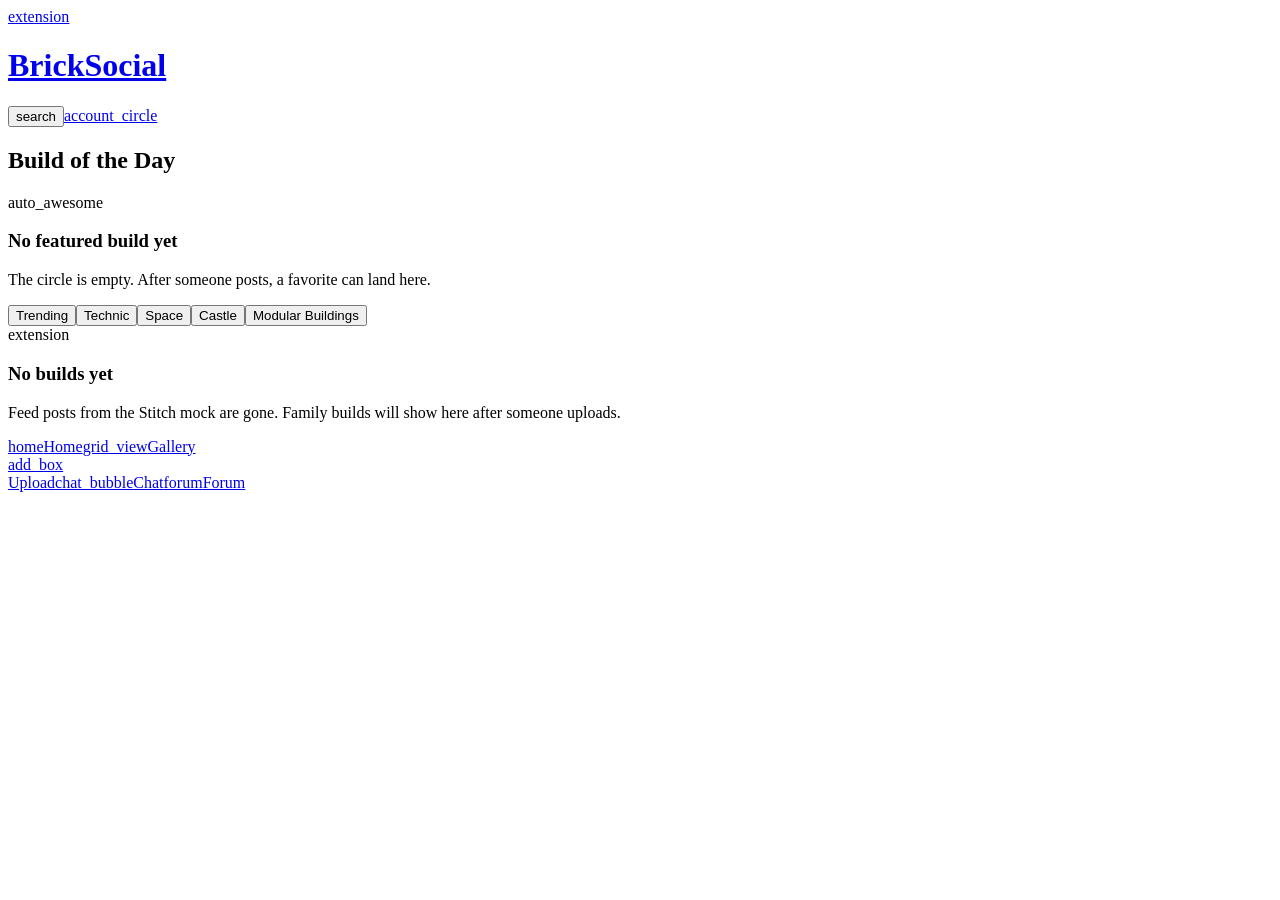
==== index.html @ bb3237bd "Redeploy empty-feed build ac88289 with Firebase NEXT_PUBLIC env baked in" ====
<!DOCTYPE html><!--6N5U4ziuEHxZK5J2AYCUW--><html lang="en" class="light __variable_9d7309"><head><meta charSet="utf-8"/><meta name="viewport" content="width=device-width, initial-scale=1, maximum-scale=1, viewport-fit=cover"/><link rel="preload" href="/benny-brick-social-demo-52eaaf6bcc6a/_next/static/media/636a5ac981f94f8b-s.p.woff2" as="font" crossorigin="" type="font/woff2"/><link rel="preload" href="/benny-brick-social-demo-52eaaf6bcc6a/_next/static/media/c49dcee81b580683-s.p.woff2" as="font" crossorigin="" type="font/woff2"/><link rel="stylesheet" href="/benny-brick-social-demo-52eaaf6bcc6a/_next/static/css/b926791f39f8675a.css" data-precedence="next"/><link rel="preload" as="script" fetchPriority="low" href="/benny-brick-social-demo-52eaaf6bcc6a/_next/static/chunks/webpack-adad39c0f4c1a4bd.js"/><script src="/benny-brick-social-demo-52eaaf6bcc6a/_next/static/chunks/4bd1b696-c023c6e3521b1417.js" async=""></script><script src="/benny-brick-social-demo-52eaaf6bcc6a/_next/static/chunks/255-365a0498dcaf30c2.js" async=""></script><script src="/benny-brick-social-demo-52eaaf6bcc6a/_next/static/chunks/main-app-bd99433b249f6808.js" async=""></script><script src="/benny-brick-social-demo-52eaaf6bcc6a/_next/static/chunks/bc9e92e6-3c45f03f1dfcd780.js" async=""></script><script src="/benny-brick-social-demo-52eaaf6bcc6a/_next/static/chunks/ae6eea6a-cd90b52375550628.js" async=""></script><script src="/benny-brick-social-demo-52eaaf6bcc6a/_next/static/chunks/860-386a075696f7f845.js" async=""></script><script src="/benny-brick-social-demo-52eaaf6bcc6a/_next/static/chunks/619-ba102abea3e3d0e4.js" async=""></script><script src="/benny-brick-social-demo-52eaaf6bcc6a/_next/static/chunks/329-5e39dbedaaab38c4.js" async=""></script><script src="/benny-brick-social-demo-52eaaf6bcc6a/_next/static/chunks/app/layout-a900c117d2f05cac.js" async=""></script><script src="/benny-brick-social-demo-52eaaf6bcc6a/_next/static/chunks/app/not-found-c5f0a136be37f384.js" async=""></script><script src="/benny-brick-social-demo-52eaaf6bcc6a/_next/static/chunks/app/page-dd49154e02660d19.js" async=""></script><meta name="next-size-adjust" content=""/><meta name="theme-color" content="#b5161e"/><title>BrickSocial</title><meta name="description" content="Invite-only BrickSocial for Benjamin and friends — private circle, Add to Home Screen."/><meta name="application-name" content="BrickSocial"/><link rel="manifest" href="/manifest.json"/><meta name="mobile-web-app-capable" content="yes"/><meta name="apple-mobile-web-app-title" content="BrickSocial"/><meta name="apple-mobile-web-app-status-bar-style" content="default"/><link rel="icon" href="/icon.svg"/><link rel="apple-touch-icon" href="/apple-touch-icon.png"/><script src="/benny-brick-social-demo-52eaaf6bcc6a/_next/static/chunks/polyfills-42372ed130431b0a.js" noModule=""></script></head><body class="__className_9d7309 bg-background text-on-background min-h-screen font-sans"><div hidden=""><!--$--><!--/$--></div><div class="stud-pattern-lg fixed inset-0 pointer-events-none opacity-[0.03] z-[-1]"></div><header class="fixed top-0 w-full z-50 bg-white/80 backdrop-blur-lg shadow-brick-header"><div class="flex items-center justify-between px-6 h-16 w-full"><a class="flex items-center gap-2 active:scale-95 transition-transform min-w-0" href="/benny-brick-social-demo-52eaaf6bcc6a"><span class="material-symbols-outlined text-red-600 text-2xl shrink-0" style="font-variation-settings:&#x27;FILL&#x27; 0, &#x27;wght&#x27; 400, &#x27;GRAD&#x27; 0, &#x27;opsz&#x27; 24" aria-hidden="true">extension</span><h1 class="font-black tracking-tighter text-2xl text-red-600 italic uppercase truncate">BrickSocial</h1></a><div class="flex items-center gap-4 shrink-0"><button type="button" class="p-2 rounded-full hover:bg-zinc-100 transition-colors active:scale-95 duration-100" aria-label="Search"><span class="material-symbols-outlined text-zinc-500" style="font-variation-settings:&#x27;FILL&#x27; 0, &#x27;wght&#x27; 400, &#x27;GRAD&#x27; 0, &#x27;opsz&#x27; 24" aria-hidden="true">search</span></button><a class="p-2 rounded-full hover:bg-zinc-100 transition-colors active:scale-95 duration-100" aria-label="Account" href="/benny-brick-social-demo-52eaaf6bcc6a/account"><span class="material-symbols-outlined text-zinc-500" style="font-variation-settings:&#x27;FILL&#x27; 0, &#x27;wght&#x27; 400, &#x27;GRAD&#x27; 0, &#x27;opsz&#x27; 24" aria-hidden="true">account_circle</span></a></div></div></header><main class="pt-20 pb-28 px-4 md:px-8 max-w-5xl mx-auto"><section class="mb-12"><h2 class="font-headline text-3xl font-extrabold tracking-tight text-on-background mb-6">Build of the Day</h2><section class="rounded-xl bg-surface-container-low p-8 text-center "><div class="w-14 h-14 rounded-2xl bg-surface-container-lowest shadow-sm mx-auto mb-4 flex items-center justify-center"><span class="material-symbols-outlined text-2xl text-secondary" style="font-variation-settings:&#x27;FILL&#x27; 0, &#x27;wght&#x27; 400, &#x27;GRAD&#x27; 0, &#x27;opsz&#x27; 24" aria-hidden="true">auto_awesome</span></div><h3 class="font-headline text-xl font-bold mb-2">No featured build yet</h3><p class="text-sm font-medium text-on-surface-variant max-w-md mx-auto">The circle is empty. After someone posts, a favorite can land here.</p></section></section><div class="mb-8"><div class="flex gap-3 overflow-x-auto no-scrollbar pb-2"><button type="button" class="whitespace-nowrap px-6 py-2 rounded-full bg-primary text-on-primary font-bold shadow-brick-primary active:translate-y-1 active:shadow-none transition-all">Trending</button><button type="button" class="whitespace-nowrap px-6 py-2 rounded-full bg-surface-container-highest text-on-surface font-bold hover:bg-surface-container-high active:translate-y-1 transition-all">Technic</button><button type="button" class="whitespace-nowrap px-6 py-2 rounded-full bg-surface-container-highest text-on-surface font-bold hover:bg-surface-container-high active:translate-y-1 transition-all">Space</button><button type="button" class="whitespace-nowrap px-6 py-2 rounded-full bg-surface-container-highest text-on-surface font-bold hover:bg-surface-container-high active:translate-y-1 transition-all">Castle</button><button type="button" class="whitespace-nowrap px-6 py-2 rounded-full bg-surface-container-highest text-on-surface font-bold hover:bg-surface-container-high active:translate-y-1 transition-all">Modular Buildings</button></div></div><div class="grid grid-cols-1 md:grid-cols-2 gap-8"><section class="rounded-xl bg-surface-container-low p-8 text-center md:col-span-2"><div class="w-14 h-14 rounded-2xl bg-surface-container-lowest shadow-sm mx-auto mb-4 flex items-center justify-center"><span class="material-symbols-outlined text-2xl text-secondary" style="font-variation-settings:&#x27;FILL&#x27; 0, &#x27;wght&#x27; 400, &#x27;GRAD&#x27; 0, &#x27;opsz&#x27; 24" aria-hidden="true">extension</span></div><h3 class="font-headline text-xl font-bold mb-2">No builds yet</h3><p class="text-sm font-medium text-on-surface-variant max-w-md mx-auto">Feed posts from the Stitch mock are gone. Family builds will show here after someone uploads.</p></section></div></main><!--$--><!--/$--><nav class="fixed bottom-0 left-0 w-full flex justify-around items-center px-2 pt-3 bg-white/90 backdrop-blur-xl z-50 rounded-t-[20px] shadow-[0_-4px_12px_rgba(0,0,0,0.08)] border-t-4 border-zinc-100 pb-[max(1.5rem,env(safe-area-inset-bottom))]"><a class="flex flex-col items-center justify-center bg-blue-600 text-white rounded-xl px-3 py-1 shadow-[0_4px_0_0_rgba(0,0,0,0.2)] active:translate-y-1 active:shadow-none duration-75" href="/benny-brick-social-demo-52eaaf6bcc6a"><span class="material-symbols-outlined " style="font-variation-settings:&#x27;FILL&#x27; 1, &#x27;wght&#x27; 400, &#x27;GRAD&#x27; 0, &#x27;opsz&#x27; 24" aria-hidden="true">home</span><span class="text-[10px] font-bold uppercase tracking-wider">Home</span></a><a class="flex flex-col items-center justify-center text-zinc-500 px-3 py-1 hover:text-blue-500 transition-all active:translate-y-1 duration-75" href="/benny-brick-social-demo-52eaaf6bcc6a/gallery"><span class="material-symbols-outlined " style="font-variation-settings:&#x27;FILL&#x27; 0, &#x27;wght&#x27; 400, &#x27;GRAD&#x27; 0, &#x27;opsz&#x27; 24" aria-hidden="true">grid_view</span><span class="text-[10px] font-bold uppercase tracking-wider">Gallery</span></a><a class="flex flex-col items-center justify-center text-zinc-500 px-3 py-1 hover:text-blue-500 transition-all active:translate-y-1 duration-75 scale-110 -translate-y-2" href="/benny-brick-social-demo-52eaaf6bcc6a/upload"><div class="bg-red-600 text-white p-3 rounded-full shadow-lg shadow-red-500/20 mb-1"><span class="material-symbols-outlined text-2xl" style="font-variation-settings:&#x27;FILL&#x27; 1, &#x27;wght&#x27; 400, &#x27;GRAD&#x27; 0, &#x27;opsz&#x27; 24" aria-hidden="true">add_box</span></div><span class="text-[10px] font-bold uppercase tracking-wider">Upload</span></a><a class="flex flex-col items-center justify-center text-zinc-500 px-3 py-1 hover:text-blue-500 transition-all active:translate-y-1 duration-75" href="/benny-brick-social-demo-52eaaf6bcc6a/chat"><span class="material-symbols-outlined " style="font-variation-settings:&#x27;FILL&#x27; 0, &#x27;wght&#x27; 400, &#x27;GRAD&#x27; 0, &#x27;opsz&#x27; 24" aria-hidden="true">chat_bubble</span><span class="text-[10px] font-bold uppercase tracking-wider">Chat</span></a><a class="flex flex-col items-center justify-center text-zinc-500 px-3 py-1 hover:text-blue-500 transition-all active:translate-y-1 duration-75" href="/benny-brick-social-demo-52eaaf6bcc6a/forum"><span class="material-symbols-outlined " style="font-variation-settings:&#x27;FILL&#x27; 0, &#x27;wght&#x27; 400, &#x27;GRAD&#x27; 0, &#x27;opsz&#x27; 24" aria-hidden="true">forum</span><span class="text-[10px] font-bold uppercase tracking-wider">Forum</span></a></nav><script src="/benny-brick-social-demo-52eaaf6bcc6a/_next/static/chunks/webpack-adad39c0f4c1a4bd.js" id="_R_" async=""></script><script>(self.__next_f=self.__next_f||[]).push([0])</script><script>self.__next_f.push([1,"1:\"$Sreact.fragment\"\n2:I[6300,[\"992\",\"static/chunks/bc9e92e6-3c45f03f1dfcd780.js\",\"811\",\"static/chunks/ae6eea6a-cd90b52375550628.js\",\"860\",\"static/chunks/860-386a075696f7f845.js\",\"619\",\"static/chunks/619-ba102abea3e3d0e4.js\",\"329\",\"static/chunks/329-5e39dbedaaab38c4.js\",\"177\",\"static/chunks/app/layout-a900c117d2f05cac.js\"],\"Providers\"]\n3:I[1789,[\"992\",\"static/chunks/bc9e92e6-3c45f03f1dfcd780.js\",\"811\",\"static/chunks/ae6eea6a-cd90b52375550628.js\",\"860\",\"static/chunks/860-386a075696f7f845.js\",\"619\",\"static/chunks/619-ba102abea3e3d0e4.js\",\"329\",\"static/chunks/329-5e39dbedaaab38c4.js\",\"177\",\"static/chunks/app/layout-a900c117d2f05cac.js\"],\"AppShell\"]\n4:I[9766,[],\"\"]\n5:I[8924,[],\"\"]\n6:I[2619,[\"619\",\"static/chunks/619-ba102abea3e3d0e4.js\",\"345\",\"static/chunks/app/not-found-c5f0a136be37f384.js\"],\"\"]\n7:I[1959,[],\"ClientPageRoot\"]\n8:I[9547,[\"992\",\"static/chunks/bc9e92e6-3c45f03f1dfcd780.js\",\"811\",\"static/chunks/ae6eea6a-cd90b52375550628.js\",\"860\",\"static/chunks/860-386a075696f7f845.js\",\"329\",\"static/chunks/329-5e39dbedaaab38c4.js\",\"974\",\"static/chunks/app/page-dd49154e02660d19.js\"],\"default\"]\nb:I[4431,[],\"OutletBoundary\"]\nd:I[5278,[],\"AsyncMetadataOutlet\"]\nf:I[4431,[],\"ViewportBoundary\"]\n11:I[4431,[],\"MetadataBoundary\"]\n12:\"$Sreact.suspense\"\n14:I[7150,[],\"\"]\n:HL[\"/benny-brick-social-demo-52eaaf6bcc6a/_next/static/media/636a5ac981f94f8b-s.p.woff2\",\"font\",{\"crossOrigin\":\"\",\"type\":\"font/woff2\"}]\n:HL[\"/benny-brick-social-demo-52eaaf6bcc6a/_next/static/media/c49dcee81b580683-s.p.woff2\",\"font\",{\"crossOrigin\":\"\",\"type\":\"font/woff2\"}]\n:HL[\"/benny-brick-social-demo-52eaaf6bcc6a/_next/static/css/b926791f39f8675a.css\",\"style\"]\n"])</script><script>self.__next_f.push([1,"0:{\"P\":null,\"b\":\"6N5U4ziuEHxZK5J2AYCUW\",\"p\":\"/benny-brick-social-demo-52eaaf6bcc6a\",\"c\":[\"\",\"\"],\"i\":false,\"f\":[[[\"\",{\"children\":[\"__PAGE__\",{}]},\"$undefined\",\"$undefined\",true],[\"\",[\"$\",\"$1\",\"c\",{\"children\":[[[\"$\",\"link\",\"0\",{\"rel\":\"stylesheet\",\"href\":\"/benny-brick-social-demo-52eaaf6bcc6a/_next/static/css/b926791f39f8675a.css\",\"precedence\":\"next\",\"crossOrigin\":\"$undefined\",\"nonce\":\"$undefined\"}]],[\"$\",\"html\",null,{\"lang\":\"en\",\"className\":\"light __variable_9d7309\",\"children\":[\"$\",\"body\",null,{\"className\":\"__className_9d7309 bg-background text-on-background min-h-screen font-sans\",\"children\":[\"$\",\"$L2\",null,{\"children\":[\"$\",\"$L3\",null,{\"children\":[\"$\",\"$L4\",null,{\"parallelRouterKey\":\"children\",\"error\":\"$undefined\",\"errorStyles\":\"$undefined\",\"errorScripts\":\"$undefined\",\"template\":[\"$\",\"$L5\",null,{}],\"templateStyles\":\"$undefined\",\"templateScripts\":\"$undefined\",\"notFound\":[[\"$\",\"main\",null,{\"className\":\"pt-28 px-6 pb-32 max-w-md mx-auto text-center\",\"children\":[[\"$\",\"h1\",null,{\"className\":\"text-3xl font-extrabold tracking-tight mb-3\",\"children\":\"Brick not found\"}],[\"$\",\"p\",null,{\"className\":\"text-on-surface-variant font-medium mb-8\",\"children\":\"That page isn’t in this family preview.\"}],[\"$\",\"$L6\",null,{\"href\":\"/\",\"className\":\"inline-flex items-center justify-center h-12 px-6 rounded-xl bg-primary text-on-primary font-bold shadow-brick-primary active:translate-y-1 active:shadow-none transition-all\",\"children\":\"Back to Home\"}]]}],[]],\"forbidden\":\"$undefined\",\"unauthorized\":\"$undefined\"}]}]}]}]}]]}],{\"children\":[\"__PAGE__\",[\"$\",\"$1\",\"c\",{\"children\":[[\"$\",\"$L7\",null,{\"Component\":\"$8\",\"searchParams\":{},\"params\":{},\"promises\":[\"$@9\",\"$@a\"]}],null,[\"$\",\"$Lb\",null,{\"children\":[\"$Lc\",[\"$\",\"$Ld\",null,{\"promise\":\"$@e\"}]]}]]}],{},null,false]},null,false],[\"$\",\"$1\",\"h\",{\"children\":[null,[[\"$\",\"$Lf\",null,{\"children\":\"$L10\"}],[\"$\",\"meta\",null,{\"name\":\"next-size-adjust\",\"content\":\"\"}]],[\"$\",\"$L11\",null,{\"children\":[\"$\",\"div\",null,{\"hidden\":true,\"children\":[\"$\",\"$12\",null,{\"fallback\":null,\"children\":\"$L13\"}]}]}]]}],false]],\"m\":\"$undefined\",\"G\":[\"$14\",[]],\"s\":false,\"S\":true}\n"])</script><script>self.__next_f.push([1,"9:{}\na:\"$0:f:0:1:2:children:1:props:children:0:props:params\"\n"])</script><script>self.__next_f.push([1,"10:[[\"$\",\"meta\",\"0\",{\"charSet\":\"utf-8\"}],[\"$\",\"meta\",\"1\",{\"name\":\"viewport\",\"content\":\"width=device-width, initial-scale=1, maximum-scale=1, viewport-fit=cover\"}],[\"$\",\"meta\",\"2\",{\"name\":\"theme-color\",\"content\":\"#b5161e\"}]]\nc:null\n"])</script><script>self.__next_f.push([1,"15:I[622,[],\"IconMark\"]\n"])</script><script>self.__next_f.push([1,"e:{\"metadata\":[[\"$\",\"title\",\"0\",{\"children\":\"BrickSocial\"}],[\"$\",\"meta\",\"1\",{\"name\":\"description\",\"content\":\"Invite-only BrickSocial for Benjamin and friends — private circle, Add to Home Screen.\"}],[\"$\",\"meta\",\"2\",{\"name\":\"application-name\",\"content\":\"BrickSocial\"}],[\"$\",\"link\",\"3\",{\"rel\":\"manifest\",\"href\":\"/manifest.json\",\"crossOrigin\":\"$undefined\"}],[\"$\",\"meta\",\"4\",{\"name\":\"mobile-web-app-capable\",\"content\":\"yes\"}],[\"$\",\"meta\",\"5\",{\"name\":\"apple-mobile-web-app-title\",\"content\":\"BrickSocial\"}],[\"$\",\"meta\",\"6\",{\"name\":\"apple-mobile-web-app-status-bar-style\",\"content\":\"default\"}],[\"$\",\"link\",\"7\",{\"rel\":\"icon\",\"href\":\"/icon.svg\"}],[\"$\",\"link\",\"8\",{\"rel\":\"apple-touch-icon\",\"href\":\"/apple-touch-icon.png\"}],[\"$\",\"$L15\",\"9\",{}]],\"error\":null,\"digest\":\"$undefined\"}\n"])</script><script>self.__next_f.push([1,"13:\"$e:metadata\"\n"])</script></body></html>
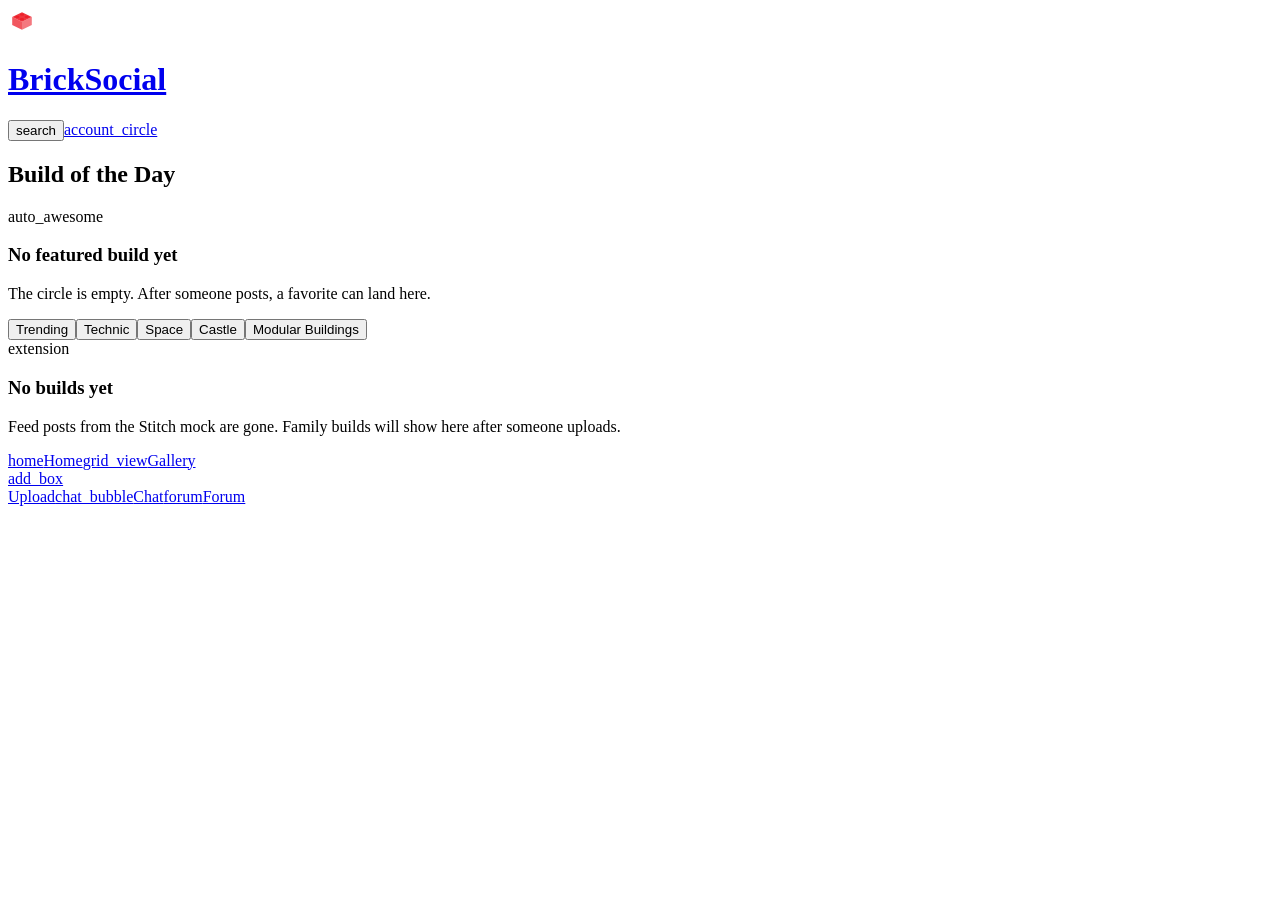
==== commit 2ec09e70: "Update demo logos to Stitch LEGO brick brand marks Replace Material extension puzzle icon with isome" ====
--- a/index.html
+++ b/index.html
@@ -1 +1 @@
-<!DOCTYPE html><!--6N5U4ziuEHxZK5J2AYCUW--><html lang="en" class="light __variable_9d7309"><head><meta charSet="utf-8"/><meta name="viewport" content="width=device-width, initial-scale=1, maximum-scale=1, viewport-fit=cover"/><link rel="preload" href="/benny-brick-social-demo-52eaaf6bcc6a/_next/static/media/636a5ac981f94f8b-s.p.woff2" as="font" crossorigin="" type="font/woff2"/><link rel="preload" href="/benny-brick-social-demo-52eaaf6bcc6a/_next/static/media/c49dcee81b580683-s.p.woff2" as="font" crossorigin="" type="font/woff2"/><link rel="stylesheet" href="/benny-brick-social-demo-52eaaf6bcc6a/_next/static/css/b926791f39f8675a.css" data-precedence="next"/><link rel="preload" as="script" fetchPriority="low" href="/benny-brick-social-demo-52eaaf6bcc6a/_next/static/chunks/webpack-adad39c0f4c1a4bd.js"/><script src="/benny-brick-social-demo-52eaaf6bcc6a/_next/static/chunks/4bd1b696-c023c6e3521b1417.js" async=""></script><script src="/benny-brick-social-demo-52eaaf6bcc6a/_next/static/chunks/255-365a0498dcaf30c2.js" async=""></script><script src="/benny-brick-social-demo-52eaaf6bcc6a/_next/static/chunks/main-app-bd99433b249f6808.js" async=""></script><script src="/benny-brick-social-demo-52eaaf6bcc6a/_next/static/chunks/bc9e92e6-3c45f03f1dfcd780.js" async=""></script><script src="/benny-brick-social-demo-52eaaf6bcc6a/_next/static/chunks/ae6eea6a-cd90b52375550628.js" async=""></script><script src="/benny-brick-social-demo-52eaaf6bcc6a/_next/static/chunks/860-386a075696f7f845.js" async=""></script><script src="/benny-brick-social-demo-52eaaf6bcc6a/_next/static/chunks/619-ba102abea3e3d0e4.js" async=""></script><script src="/benny-brick-social-demo-52eaaf6bcc6a/_next/static/chunks/329-5e39dbedaaab38c4.js" async=""></script><script src="/benny-brick-social-demo-52eaaf6bcc6a/_next/static/chunks/app/layout-a900c117d2f05cac.js" async=""></script><script src="/benny-brick-social-demo-52eaaf6bcc6a/_next/static/chunks/app/not-found-c5f0a136be37f384.js" async=""></script><script src="/benny-brick-social-demo-52eaaf6bcc6a/_next/static/chunks/app/page-dd49154e02660d19.js" async=""></script><meta name="next-size-adjust" content=""/><meta name="theme-color" content="#b5161e"/><title>BrickSocial</title><meta name="description" content="Invite-only BrickSocial for Benjamin and friends — private circle, Add to Home Screen."/><meta name="application-name" content="BrickSocial"/><link rel="manifest" href="/manifest.json"/><meta name="mobile-web-app-capable" content="yes"/><meta name="apple-mobile-web-app-title" content="BrickSocial"/><meta name="apple-mobile-web-app-status-bar-style" content="default"/><link rel="icon" href="/icon.svg"/><link rel="apple-touch-icon" href="/apple-touch-icon.png"/><script src="/benny-brick-social-demo-52eaaf6bcc6a/_next/static/chunks/polyfills-42372ed130431b0a.js" noModule=""></script></head><body class="__className_9d7309 bg-background text-on-background min-h-screen font-sans"><div hidden=""><!--$--><!--/$--></div><div class="stud-pattern-lg fixed inset-0 pointer-events-none opacity-[0.03] z-[-1]"></div><header class="fixed top-0 w-full z-50 bg-white/80 backdrop-blur-lg shadow-brick-header"><div class="flex items-center justify-between px-6 h-16 w-full"><a class="flex items-center gap-2 active:scale-95 transition-transform min-w-0" href="/benny-brick-social-demo-52eaaf6bcc6a"><span class="material-symbols-outlined text-red-600 text-2xl shrink-0" style="font-variation-settings:&#x27;FILL&#x27; 0, &#x27;wght&#x27; 400, &#x27;GRAD&#x27; 0, &#x27;opsz&#x27; 24" aria-hidden="true">extension</span><h1 class="font-black tracking-tighter text-2xl text-red-600 italic uppercase truncate">BrickSocial</h1></a><div class="flex items-center gap-4 shrink-0"><button type="button" class="p-2 rounded-full hover:bg-zinc-100 transition-colors active:scale-95 duration-100" aria-label="Search"><span class="material-symbols-outlined text-zinc-500" style="font-variation-settings:&#x27;FILL&#x27; 0, &#x27;wght&#x27; 400, &#x27;GRAD&#x27; 0, &#x27;opsz&#x27; 24" aria-hidden="true">search</span></button><a class="p-2 rounded-full hover:bg-zinc-100 transition-colors active:scale-95 duration-100" aria-label="Account" href="/benny-brick-social-demo-52eaaf6bcc6a/account"><span class="material-symbols-outlined text-zinc-500" style="font-variation-settings:&#x27;FILL&#x27; 0, &#x27;wght&#x27; 400, &#x27;GRAD&#x27; 0, &#x27;opsz&#x27; 24" aria-hidden="true">account_circle</span></a></div></div></header><main class="pt-20 pb-28 px-4 md:px-8 max-w-5xl mx-auto"><section class="mb-12"><h2 class="font-headline text-3xl font-extrabold tracking-tight text-on-background mb-6">Build of the Day</h2><section class="rounded-xl bg-surface-container-low p-8 text-center "><div class="w-14 h-14 rounded-2xl bg-surface-container-lowest shadow-sm mx-auto mb-4 flex items-center justify-center"><span class="material-symbols-outlined text-2xl text-secondary" style="font-variation-settings:&#x27;FILL&#x27; 0, &#x27;wght&#x27; 400, &#x27;GRAD&#x27; 0, &#x27;opsz&#x27; 24" aria-hidden="true">auto_awesome</span></div><h3 class="font-headline text-xl font-bold mb-2">No featured build yet</h3><p class="text-sm font-medium text-on-surface-variant max-w-md mx-auto">The circle is empty. After someone posts, a favorite can land here.</p></section></section><div class="mb-8"><div class="flex gap-3 overflow-x-auto no-scrollbar pb-2"><button type="button" class="whitespace-nowrap px-6 py-2 rounded-full bg-primary text-on-primary font-bold shadow-brick-primary active:translate-y-1 active:shadow-none transition-all">Trending</button><button type="button" class="whitespace-nowrap px-6 py-2 rounded-full bg-surface-container-highest text-on-surface font-bold hover:bg-surface-container-high active:translate-y-1 transition-all">Technic</button><button type="button" class="whitespace-nowrap px-6 py-2 rounded-full bg-surface-container-highest text-on-surface font-bold hover:bg-surface-container-high active:translate-y-1 transition-all">Space</button><button type="button" class="whitespace-nowrap px-6 py-2 rounded-full bg-surface-container-highest text-on-surface font-bold hover:bg-surface-container-high active:translate-y-1 transition-all">Castle</button><button type="button" class="whitespace-nowrap px-6 py-2 rounded-full bg-surface-container-highest text-on-surface font-bold hover:bg-surface-container-high active:translate-y-1 transition-all">Modular Buildings</button></div></div><div class="grid grid-cols-1 md:grid-cols-2 gap-8"><section class="rounded-xl bg-surface-container-low p-8 text-center md:col-span-2"><div class="w-14 h-14 rounded-2xl bg-surface-container-lowest shadow-sm mx-auto mb-4 flex items-center justify-center"><span class="material-symbols-outlined text-2xl text-secondary" style="font-variation-settings:&#x27;FILL&#x27; 0, &#x27;wght&#x27; 400, &#x27;GRAD&#x27; 0, &#x27;opsz&#x27; 24" aria-hidden="true">extension</span></div><h3 class="font-headline text-xl font-bold mb-2">No builds yet</h3><p class="text-sm font-medium text-on-surface-variant max-w-md mx-auto">Feed posts from the Stitch mock are gone. Family builds will show here after someone uploads.</p></section></div></main><!--$--><!--/$--><nav class="fixed bottom-0 left-0 w-full flex justify-around items-center px-2 pt-3 bg-white/90 backdrop-blur-xl z-50 rounded-t-[20px] shadow-[0_-4px_12px_rgba(0,0,0,0.08)] border-t-4 border-zinc-100 pb-[max(1.5rem,env(safe-area-inset-bottom))]"><a class="flex flex-col items-center justify-center bg-blue-600 text-white rounded-xl px-3 py-1 shadow-[0_4px_0_0_rgba(0,0,0,0.2)] active:translate-y-1 active:shadow-none duration-75" href="/benny-brick-social-demo-52eaaf6bcc6a"><span class="material-symbols-outlined " style="font-variation-settings:&#x27;FILL&#x27; 1, &#x27;wght&#x27; 400, &#x27;GRAD&#x27; 0, &#x27;opsz&#x27; 24" aria-hidden="true">home</span><span class="text-[10px] font-bold uppercase tracking-wider">Home</span></a><a class="flex flex-col items-center justify-center text-zinc-500 px-3 py-1 hover:text-blue-500 transition-all active:translate-y-1 duration-75" href="/benny-brick-social-demo-52eaaf6bcc6a/gallery"><span class="material-symbols-outlined " style="font-variation-settings:&#x27;FILL&#x27; 0, &#x27;wght&#x27; 400, &#x27;GRAD&#x27; 0, &#x27;opsz&#x27; 24" aria-hidden="true">grid_view</span><span class="text-[10px] font-bold uppercase tracking-wider">Gallery</span></a><a class="flex flex-col items-center justify-center text-zinc-500 px-3 py-1 hover:text-blue-500 transition-all active:translate-y-1 duration-75 scale-110 -translate-y-2" href="/benny-brick-social-demo-52eaaf6bcc6a/upload"><div class="bg-red-600 text-white p-3 rounded-full shadow-lg shadow-red-500/20 mb-1"><span class="material-symbols-outlined text-2xl" style="font-variation-settings:&#x27;FILL&#x27; 1, &#x27;wght&#x27; 400, &#x27;GRAD&#x27; 0, &#x27;opsz&#x27; 24" aria-hidden="true">add_box</span></div><span class="text-[10px] font-bold uppercase tracking-wider">Upload</span></a><a class="flex flex-col items-center justify-center text-zinc-500 px-3 py-1 hover:text-blue-500 transition-all active:translate-y-1 duration-75" href="/benny-brick-social-demo-52eaaf6bcc6a/chat"><span class="material-symbols-outlined " style="font-variation-settings:&#x27;FILL&#x27; 0, &#x27;wght&#x27; 400, &#x27;GRAD&#x27; 0, &#x27;opsz&#x27; 24" aria-hidden="true">chat_bubble</span><span class="text-[10px] font-bold uppercase tracking-wider">Chat</span></a><a class="flex flex-col items-center justify-center text-zinc-500 px-3 py-1 hover:text-blue-500 transition-all active:translate-y-1 duration-75" href="/benny-brick-social-demo-52eaaf6bcc6a/forum"><span class="material-symbols-outlined " style="font-variation-settings:&#x27;FILL&#x27; 0, &#x27;wght&#x27; 400, &#x27;GRAD&#x27; 0, &#x27;opsz&#x27; 24" aria-hidden="true">forum</span><span class="text-[10px] font-bold uppercase tracking-wider">Forum</span></a></nav><script src="/benny-brick-social-demo-52eaaf6bcc6a/_next/static/chunks/webpack-adad39c0f4c1a4bd.js" id="_R_" async=""></script><script>(self.__next_f=self.__next_f||[]).push([0])</script><script>self.__next_f.push([1,"1:\"$Sreact.fragment\"\n2:I[6300,[\"992\",\"static/chunks/bc9e92e6-3c45f03f1dfcd780.js\",\"811\",\"static/chunks/ae6eea6a-cd90b52375550628.js\",\"860\",\"static/chunks/860-386a075696f7f845.js\",\"619\",\"static/chunks/619-ba102abea3e3d0e4.js\",\"329\",\"static/chunks/329-5e39dbedaaab38c4.js\",\"177\",\"static/chunks/app/layout-a900c117d2f05cac.js\"],\"Providers\"]\n3:I[1789,[\"992\",\"static/chunks/bc9e92e6-3c45f03f1dfcd780.js\",\"811\",\"static/chunks/ae6eea6a-cd90b52375550628.js\",\"860\",\"static/chunks/860-386a075696f7f845.js\",\"619\",\"static/chunks/619-ba102abea3e3d0e4.js\",\"329\",\"static/chunks/329-5e39dbedaaab38c4.js\",\"177\",\"static/chunks/app/layout-a900c117d2f05cac.js\"],\"AppShell\"]\n4:I[9766,[],\"\"]\n5:I[8924,[],\"\"]\n6:I[2619,[\"619\",\"static/chunks/619-ba102abea3e3d0e4.js\",\"345\",\"static/chunks/app/not-found-c5f0a136be37f384.js\"],\"\"]\n7:I[1959,[],\"ClientPageRoot\"]\n8:I[9547,[\"992\",\"static/chunks/bc9e92e6-3c45f03f1dfcd780.js\",\"811\",\"static/chunks/ae6eea6a-cd90b52375550628.js\",\"860\",\"static/chunks/860-386a075696f7f845.js\",\"329\",\"static/chunks/329-5e39dbedaaab38c4.js\",\"974\",\"static/chunks/app/page-dd49154e02660d19.js\"],\"default\"]\nb:I[4431,[],\"OutletBoundary\"]\nd:I[5278,[],\"AsyncMetadataOutlet\"]\nf:I[4431,[],\"ViewportBoundary\"]\n11:I[4431,[],\"MetadataBoundary\"]\n12:\"$Sreact.suspense\"\n14:I[7150,[],\"\"]\n:HL[\"/benny-brick-social-demo-52eaaf6bcc6a/_next/static/media/636a5ac981f94f8b-s.p.woff2\",\"font\",{\"crossOrigin\":\"\",\"type\":\"font/woff2\"}]\n:HL[\"/benny-brick-social-demo-52eaaf6bcc6a/_next/static/media/c49dcee81b580683-s.p.woff2\",\"font\",{\"crossOrigin\":\"\",\"type\":\"font/woff2\"}]\n:HL[\"/benny-brick-social-demo-52eaaf6bcc6a/_next/static/css/b926791f39f8675a.css\",\"style\"]\n"])</script><script>self.__next_f.push([1,"0:{\"P\":null,\"b\":\"6N5U4ziuEHxZK5J2AYCUW\",\"p\":\"/benny-brick-social-demo-52eaaf6bcc6a\",\"c\":[\"\",\"\"],\"i\":false,\"f\":[[[\"\",{\"children\":[\"__PAGE__\",{}]},\"$undefined\",\"$undefined\",true],[\"\",[\"$\",\"$1\",\"c\",{\"children\":[[[\"$\",\"link\",\"0\",{\"rel\":\"stylesheet\",\"href\":\"/benny-brick-social-demo-52eaaf6bcc6a/_next/static/css/b926791f39f8675a.css\",\"precedence\":\"next\",\"crossOrigin\":\"$undefined\",\"nonce\":\"$undefined\"}]],[\"$\",\"html\",null,{\"lang\":\"en\",\"className\":\"light __variable_9d7309\",\"children\":[\"$\",\"body\",null,{\"className\":\"__className_9d7309 bg-background text-on-background min-h-screen font-sans\",\"children\":[\"$\",\"$L2\",null,{\"children\":[\"$\",\"$L3\",null,{\"children\":[\"$\",\"$L4\",null,{\"parallelRouterKey\":\"children\",\"error\":\"$undefined\",\"errorStyles\":\"$undefined\",\"errorScripts\":\"$undefined\",\"template\":[\"$\",\"$L5\",null,{}],\"templateStyles\":\"$undefined\",\"templateScripts\":\"$undefined\",\"notFound\":[[\"$\",\"main\",null,{\"className\":\"pt-28 px-6 pb-32 max-w-md mx-auto text-center\",\"children\":[[\"$\",\"h1\",null,{\"className\":\"text-3xl font-extrabold tracking-tight mb-3\",\"children\":\"Brick not found\"}],[\"$\",\"p\",null,{\"className\":\"text-on-surface-variant font-medium mb-8\",\"children\":\"That page isn’t in this family preview.\"}],[\"$\",\"$L6\",null,{\"href\":\"/\",\"className\":\"inline-flex items-center justify-center h-12 px-6 rounded-xl bg-primary text-on-primary font-bold shadow-brick-primary active:translate-y-1 active:shadow-none transition-all\",\"children\":\"Back to Home\"}]]}],[]],\"forbidden\":\"$undefined\",\"unauthorized\":\"$undefined\"}]}]}]}]}]]}],{\"children\":[\"__PAGE__\",[\"$\",\"$1\",\"c\",{\"children\":[[\"$\",\"$L7\",null,{\"Component\":\"$8\",\"searchParams\":{},\"params\":{},\"promises\":[\"$@9\",\"$@a\"]}],null,[\"$\",\"$Lb\",null,{\"children\":[\"$Lc\",[\"$\",\"$Ld\",null,{\"promise\":\"$@e\"}]]}]]}],{},null,false]},null,false],[\"$\",\"$1\",\"h\",{\"children\":[null,[[\"$\",\"$Lf\",null,{\"children\":\"$L10\"}],[\"$\",\"meta\",null,{\"name\":\"next-size-adjust\",\"content\":\"\"}]],[\"$\",\"$L11\",null,{\"children\":[\"$\",\"div\",null,{\"hidden\":true,\"children\":[\"$\",\"$12\",null,{\"fallback\":null,\"children\":\"$L13\"}]}]}]]}],false]],\"m\":\"$undefined\",\"G\":[\"$14\",[]],\"s\":false,\"S\":true}\n"])</script><script>self.__next_f.push([1,"9:{}\na:\"$0:f:0:1:2:children:1:props:children:0:props:params\"\n"])</script><script>self.__next_f.push([1,"10:[[\"$\",\"meta\",\"0\",{\"charSet\":\"utf-8\"}],[\"$\",\"meta\",\"1\",{\"name\":\"viewport\",\"content\":\"width=device-width, initial-scale=1, maximum-scale=1, viewport-fit=cover\"}],[\"$\",\"meta\",\"2\",{\"name\":\"theme-color\",\"content\":\"#b5161e\"}]]\nc:null\n"])</script><script>self.__next_f.push([1,"15:I[622,[],\"IconMark\"]\n"])</script><script>self.__next_f.push([1,"e:{\"metadata\":[[\"$\",\"title\",\"0\",{\"children\":\"BrickSocial\"}],[\"$\",\"meta\",\"1\",{\"name\":\"description\",\"content\":\"Invite-only BrickSocial for Benjamin and friends — private circle, Add to Home Screen.\"}],[\"$\",\"meta\",\"2\",{\"name\":\"application-name\",\"content\":\"BrickSocial\"}],[\"$\",\"link\",\"3\",{\"rel\":\"manifest\",\"href\":\"/manifest.json\",\"crossOrigin\":\"$undefined\"}],[\"$\",\"meta\",\"4\",{\"name\":\"mobile-web-app-capable\",\"content\":\"yes\"}],[\"$\",\"meta\",\"5\",{\"name\":\"apple-mobile-web-app-title\",\"content\":\"BrickSocial\"}],[\"$\",\"meta\",\"6\",{\"name\":\"apple-mobile-web-app-status-bar-style\",\"content\":\"default\"}],[\"$\",\"link\",\"7\",{\"rel\":\"icon\",\"href\":\"/icon.svg\"}],[\"$\",\"link\",\"8\",{\"rel\":\"apple-touch-icon\",\"href\":\"/apple-touch-icon.png\"}],[\"$\",\"$L15\",\"9\",{}]],\"error\":null,\"digest\":\"$undefined\"}\n"])</script><script>self.__next_f.push([1,"13:\"$e:metadata\"\n"])</script></body></html>+<!DOCTYPE html><!--aU_Z5UoX6szuIdNSGsM_k--><html lang="en" class="light __variable_9d7309"><head><meta charSet="utf-8"/><meta name="viewport" content="width=device-width, initial-scale=1, maximum-scale=1, viewport-fit=cover"/><link rel="preload" href="/benny-brick-social-demo-52eaaf6bcc6a/_next/static/media/636a5ac981f94f8b-s.p.woff2" as="font" crossorigin="" type="font/woff2"/><link rel="preload" href="/benny-brick-social-demo-52eaaf6bcc6a/_next/static/media/c49dcee81b580683-s.p.woff2" as="font" crossorigin="" type="font/woff2"/><link rel="stylesheet" href="/benny-brick-social-demo-52eaaf6bcc6a/_next/static/css/c765017ccd67faef.css" data-precedence="next"/><link rel="preload" as="script" fetchPriority="low" href="/benny-brick-social-demo-52eaaf6bcc6a/_next/static/chunks/webpack-adad39c0f4c1a4bd.js"/><script src="/benny-brick-social-demo-52eaaf6bcc6a/_next/static/chunks/4bd1b696-c023c6e3521b1417.js" async=""></script><script src="/benny-brick-social-demo-52eaaf6bcc6a/_next/static/chunks/255-365a0498dcaf30c2.js" async=""></script><script src="/benny-brick-social-demo-52eaaf6bcc6a/_next/static/chunks/main-app-bd99433b249f6808.js" async=""></script><script src="/benny-brick-social-demo-52eaaf6bcc6a/_next/static/chunks/bc9e92e6-3c45f03f1dfcd780.js" async=""></script><script src="/benny-brick-social-demo-52eaaf6bcc6a/_next/static/chunks/ae6eea6a-cd90b52375550628.js" async=""></script><script src="/benny-brick-social-demo-52eaaf6bcc6a/_next/static/chunks/860-386a075696f7f845.js" async=""></script><script src="/benny-brick-social-demo-52eaaf6bcc6a/_next/static/chunks/619-ba102abea3e3d0e4.js" async=""></script><script src="/benny-brick-social-demo-52eaaf6bcc6a/_next/static/chunks/394-26b59687582f5c7e.js" async=""></script><script src="/benny-brick-social-demo-52eaaf6bcc6a/_next/static/chunks/329-5e39dbedaaab38c4.js" async=""></script><script src="/benny-brick-social-demo-52eaaf6bcc6a/_next/static/chunks/app/layout-f968017539f77b07.js" async=""></script><script src="/benny-brick-social-demo-52eaaf6bcc6a/_next/static/chunks/app/not-found-c5f0a136be37f384.js" async=""></script><script src="/benny-brick-social-demo-52eaaf6bcc6a/_next/static/chunks/app/page-dd49154e02660d19.js" async=""></script><meta name="next-size-adjust" content=""/><meta name="theme-color" content="#b5161e"/><title>BrickSocial</title><meta name="description" content="Invite-only BrickSocial for Benjamin and friends — private circle, Add to Home Screen."/><meta name="application-name" content="BrickSocial"/><link rel="manifest" href="/manifest.json"/><meta name="mobile-web-app-capable" content="yes"/><meta name="apple-mobile-web-app-title" content="BrickSocial"/><meta name="apple-mobile-web-app-status-bar-style" content="default"/><link rel="icon" href="/icon.svg"/><link rel="apple-touch-icon" href="/apple-touch-icon.png"/><script src="/benny-brick-social-demo-52eaaf6bcc6a/_next/static/chunks/polyfills-42372ed130431b0a.js" noModule=""></script></head><body class="__className_9d7309 bg-background text-on-background min-h-screen font-sans"><div hidden=""><!--$--><!--/$--></div><div class="stud-pattern-lg fixed inset-0 pointer-events-none opacity-[0.03] z-[-1]"></div><header class="fixed top-0 w-full z-50 bg-white/80 backdrop-blur-lg shadow-brick-header"><div class="flex items-center justify-between px-6 h-16 w-full"><a class="flex items-center gap-2 active:scale-95 transition-transform min-w-0" href="/benny-brick-social-demo-52eaaf6bcc6a"><img alt="" aria-hidden="true" loading="lazy" width="28" height="28" decoding="async" data-nimg="1" class="w-7 h-7 shrink-0" style="color:transparent;filter:brightness(0) saturate(100%) invert(18%) sepia(90%) saturate(4000%) hue-rotate(348deg) brightness(95%) contrast(95%)" src="/brand/icon-brick.svg"/><h1 class="font-black tracking-tighter text-2xl text-red-600 italic uppercase truncate">BrickSocial</h1></a><div class="flex items-center gap-4 shrink-0"><button type="button" class="p-2 rounded-full hover:bg-zinc-100 transition-colors active:scale-95 duration-100" aria-label="Search"><span class="material-symbols-outlined text-zinc-500" style="font-variation-settings:&#x27;FILL&#x27; 0, &#x27;wght&#x27; 400, &#x27;GRAD&#x27; 0, &#x27;opsz&#x27; 24" aria-hidden="true">search</span></button><a class="p-2 rounded-full hover:bg-zinc-100 transition-colors active:scale-95 duration-100" aria-label="Account" href="/benny-brick-social-demo-52eaaf6bcc6a/account"><span class="material-symbols-outlined text-zinc-500" style="font-variation-settings:&#x27;FILL&#x27; 0, &#x27;wght&#x27; 400, &#x27;GRAD&#x27; 0, &#x27;opsz&#x27; 24" aria-hidden="true">account_circle</span></a></div></div></header><main class="pt-20 pb-28 px-4 md:px-8 max-w-5xl mx-auto"><section class="mb-12"><h2 class="font-headline text-3xl font-extrabold tracking-tight text-on-background mb-6">Build of the Day</h2><section class="rounded-xl bg-surface-container-low p-8 text-center "><div class="w-14 h-14 rounded-2xl bg-surface-container-lowest shadow-sm mx-auto mb-4 flex items-center justify-center"><span class="material-symbols-outlined text-2xl text-secondary" style="font-variation-settings:&#x27;FILL&#x27; 0, &#x27;wght&#x27; 400, &#x27;GRAD&#x27; 0, &#x27;opsz&#x27; 24" aria-hidden="true">auto_awesome</span></div><h3 class="font-headline text-xl font-bold mb-2">No featured build yet</h3><p class="text-sm font-medium text-on-surface-variant max-w-md mx-auto">The circle is empty. After someone posts, a favorite can land here.</p></section></section><div class="mb-8"><div class="flex gap-3 overflow-x-auto no-scrollbar pb-2"><button type="button" class="whitespace-nowrap px-6 py-2 rounded-full bg-primary text-on-primary font-bold shadow-brick-primary active:translate-y-1 active:shadow-none transition-all">Trending</button><button type="button" class="whitespace-nowrap px-6 py-2 rounded-full bg-surface-container-highest text-on-surface font-bold hover:bg-surface-container-high active:translate-y-1 transition-all">Technic</button><button type="button" class="whitespace-nowrap px-6 py-2 rounded-full bg-surface-container-highest text-on-surface font-bold hover:bg-surface-container-high active:translate-y-1 transition-all">Space</button><button type="button" class="whitespace-nowrap px-6 py-2 rounded-full bg-surface-container-highest text-on-surface font-bold hover:bg-surface-container-high active:translate-y-1 transition-all">Castle</button><button type="button" class="whitespace-nowrap px-6 py-2 rounded-full bg-surface-container-highest text-on-surface font-bold hover:bg-surface-container-high active:translate-y-1 transition-all">Modular Buildings</button></div></div><div class="grid grid-cols-1 md:grid-cols-2 gap-8"><section class="rounded-xl bg-surface-container-low p-8 text-center md:col-span-2"><div class="w-14 h-14 rounded-2xl bg-surface-container-lowest shadow-sm mx-auto mb-4 flex items-center justify-center"><span class="material-symbols-outlined text-2xl text-secondary" style="font-variation-settings:&#x27;FILL&#x27; 0, &#x27;wght&#x27; 400, &#x27;GRAD&#x27; 0, &#x27;opsz&#x27; 24" aria-hidden="true">extension</span></div><h3 class="font-headline text-xl font-bold mb-2">No builds yet</h3><p class="text-sm font-medium text-on-surface-variant max-w-md mx-auto">Feed posts from the Stitch mock are gone. Family builds will show here after someone uploads.</p></section></div></main><!--$--><!--/$--><nav class="fixed bottom-0 left-0 w-full flex justify-around items-center px-2 pt-3 bg-white/90 backdrop-blur-xl z-50 rounded-t-[20px] shadow-[0_-4px_12px_rgba(0,0,0,0.08)] border-t-4 border-zinc-100 pb-[max(1.5rem,env(safe-area-inset-bottom))]"><a class="flex flex-col items-center justify-center bg-blue-600 text-white rounded-xl px-3 py-1 shadow-[0_4px_0_0_rgba(0,0,0,0.2)] active:translate-y-1 active:shadow-none duration-75" href="/benny-brick-social-demo-52eaaf6bcc6a"><span class="material-symbols-outlined " style="font-variation-settings:&#x27;FILL&#x27; 1, &#x27;wght&#x27; 400, &#x27;GRAD&#x27; 0, &#x27;opsz&#x27; 24" aria-hidden="true">home</span><span class="text-[10px] font-bold uppercase tracking-wider">Home</span></a><a class="flex flex-col items-center justify-center text-zinc-500 px-3 py-1 hover:text-blue-500 transition-all active:translate-y-1 duration-75" href="/benny-brick-social-demo-52eaaf6bcc6a/gallery"><span class="material-symbols-outlined " style="font-variation-settings:&#x27;FILL&#x27; 0, &#x27;wght&#x27; 400, &#x27;GRAD&#x27; 0, &#x27;opsz&#x27; 24" aria-hidden="true">grid_view</span><span class="text-[10px] font-bold uppercase tracking-wider">Gallery</span></a><a class="flex flex-col items-center justify-center text-zinc-500 px-3 py-1 hover:text-blue-500 transition-all active:translate-y-1 duration-75 scale-110 -translate-y-2" href="/benny-brick-social-demo-52eaaf6bcc6a/upload"><div class="bg-red-600 text-white p-3 rounded-full shadow-lg shadow-red-500/20 mb-1"><span class="material-symbols-outlined text-2xl" style="font-variation-settings:&#x27;FILL&#x27; 1, &#x27;wght&#x27; 400, &#x27;GRAD&#x27; 0, &#x27;opsz&#x27; 24" aria-hidden="true">add_box</span></div><span class="text-[10px] font-bold uppercase tracking-wider">Upload</span></a><a class="flex flex-col items-center justify-center text-zinc-500 px-3 py-1 hover:text-blue-500 transition-all active:translate-y-1 duration-75" href="/benny-brick-social-demo-52eaaf6bcc6a/chat"><span class="material-symbols-outlined " style="font-variation-settings:&#x27;FILL&#x27; 0, &#x27;wght&#x27; 400, &#x27;GRAD&#x27; 0, &#x27;opsz&#x27; 24" aria-hidden="true">chat_bubble</span><span class="text-[10px] font-bold uppercase tracking-wider">Chat</span></a><a class="flex flex-col items-center justify-center text-zinc-500 px-3 py-1 hover:text-blue-500 transition-all active:translate-y-1 duration-75" href="/benny-brick-social-demo-52eaaf6bcc6a/forum"><span class="material-symbols-outlined " style="font-variation-settings:&#x27;FILL&#x27; 0, &#x27;wght&#x27; 400, &#x27;GRAD&#x27; 0, &#x27;opsz&#x27; 24" aria-hidden="true">forum</span><span class="text-[10px] font-bold uppercase tracking-wider">Forum</span></a></nav><script src="/benny-brick-social-demo-52eaaf6bcc6a/_next/static/chunks/webpack-adad39c0f4c1a4bd.js" id="_R_" async=""></script><script>(self.__next_f=self.__next_f||[]).push([0])</script><script>self.__next_f.push([1,"1:\"$Sreact.fragment\"\n2:I[6300,[\"992\",\"static/chunks/bc9e92e6-3c45f03f1dfcd780.js\",\"811\",\"static/chunks/ae6eea6a-cd90b52375550628.js\",\"860\",\"static/chunks/860-386a075696f7f845.js\",\"619\",\"static/chunks/619-ba102abea3e3d0e4.js\",\"394\",\"static/chunks/394-26b59687582f5c7e.js\",\"329\",\"static/chunks/329-5e39dbedaaab38c4.js\",\"177\",\"static/chunks/app/layout-f968017539f77b07.js\"],\"Providers\"]\n3:I[1789,[\"992\",\"static/chunks/bc9e92e6-3c45f03f1dfcd780.js\",\"811\",\"static/chunks/ae6eea6a-cd90b52375550628.js\",\"860\",\"static/chunks/860-386a075696f7f845.js\",\"619\",\"static/chunks/619-ba102abea3e3d0e4.js\",\"394\",\"static/chunks/394-26b59687582f5c7e.js\",\"329\",\"static/chunks/329-5e39dbedaaab38c4.js\",\"177\",\"static/chunks/app/layout-f968017539f77b07.js\"],\"AppShell\"]\n4:I[9766,[],\"\"]\n5:I[8924,[],\"\"]\n6:I[2619,[\"619\",\"static/chunks/619-ba102abea3e3d0e4.js\",\"345\",\"static/chunks/app/not-found-c5f0a136be37f384.js\"],\"\"]\n7:I[1959,[],\"ClientPageRoot\"]\n8:I[9547,[\"992\",\"static/chunks/bc9e92e6-3c45f03f1dfcd780.js\",\"811\",\"static/chunks/ae6eea6a-cd90b52375550628.js\",\"860\",\"static/chunks/860-386a075696f7f845.js\",\"329\",\"static/chunks/329-5e39dbedaaab38c4.js\",\"974\",\"static/chunks/app/page-dd49154e02660d19.js\"],\"default\"]\nb:I[4431,[],\"OutletBoundary\"]\nd:I[5278,[],\"AsyncMetadataOutlet\"]\nf:I[4431,[],\"ViewportBoundary\"]\n11:I[4431,[],\"MetadataBoundary\"]\n12:\"$Sreact.suspense\"\n14:I[7150,[],\"\"]\n:HL[\"/benny-brick-social-demo-52eaaf6bcc6a/_next/static/media/636a5ac981f94f8b-s.p.woff2\",\"font\",{\"crossOrigin\":\"\",\"type\":\"font/woff2\"}]\n:HL[\"/benny-brick-social-demo-52eaaf6bcc6a/_next/static/media/c49dcee81b580683-s.p.woff2\",\"font\",{\"crossOrigin\":\"\",\"type\":\"font/woff2\"}]\n:HL[\"/benny-brick-social-demo-52eaaf6bcc6a/_next/static/css/c765017ccd67faef.css\",\"style\"]\n"])</script><script>self.__next_f.push([1,"0:{\"P\":null,\"b\":\"aU-Z5UoX6szuIdNSGsM_k\",\"p\":\"/benny-brick-social-demo-52eaaf6bcc6a\",\"c\":[\"\",\"\"],\"i\":false,\"f\":[[[\"\",{\"children\":[\"__PAGE__\",{}]},\"$undefined\",\"$undefined\",true],[\"\",[\"$\",\"$1\",\"c\",{\"children\":[[[\"$\",\"link\",\"0\",{\"rel\":\"stylesheet\",\"href\":\"/benny-brick-social-demo-52eaaf6bcc6a/_next/static/css/c765017ccd67faef.css\",\"precedence\":\"next\",\"crossOrigin\":\"$undefined\",\"nonce\":\"$undefined\"}]],[\"$\",\"html\",null,{\"lang\":\"en\",\"className\":\"light __variable_9d7309\",\"children\":[\"$\",\"body\",null,{\"className\":\"__className_9d7309 bg-background text-on-background min-h-screen font-sans\",\"children\":[\"$\",\"$L2\",null,{\"children\":[\"$\",\"$L3\",null,{\"children\":[\"$\",\"$L4\",null,{\"parallelRouterKey\":\"children\",\"error\":\"$undefined\",\"errorStyles\":\"$undefined\",\"errorScripts\":\"$undefined\",\"template\":[\"$\",\"$L5\",null,{}],\"templateStyles\":\"$undefined\",\"templateScripts\":\"$undefined\",\"notFound\":[[\"$\",\"main\",null,{\"className\":\"pt-28 px-6 pb-32 max-w-md mx-auto text-center\",\"children\":[[\"$\",\"h1\",null,{\"className\":\"text-3xl font-extrabold tracking-tight mb-3\",\"children\":\"Brick not found\"}],[\"$\",\"p\",null,{\"className\":\"text-on-surface-variant font-medium mb-8\",\"children\":\"That page isn’t in this family preview.\"}],[\"$\",\"$L6\",null,{\"href\":\"/\",\"className\":\"inline-flex items-center justify-center h-12 px-6 rounded-xl bg-primary text-on-primary font-bold shadow-brick-primary active:translate-y-1 active:shadow-none transition-all\",\"children\":\"Back to Home\"}]]}],[]],\"forbidden\":\"$undefined\",\"unauthorized\":\"$undefined\"}]}]}]}]}]]}],{\"children\":[\"__PAGE__\",[\"$\",\"$1\",\"c\",{\"children\":[[\"$\",\"$L7\",null,{\"Component\":\"$8\",\"searchParams\":{},\"params\":{},\"promises\":[\"$@9\",\"$@a\"]}],null,[\"$\",\"$Lb\",null,{\"children\":[\"$Lc\",[\"$\",\"$Ld\",null,{\"promise\":\"$@e\"}]]}]]}],{},null,false]},null,false],[\"$\",\"$1\",\"h\",{\"children\":[null,[[\"$\",\"$Lf\",null,{\"children\":\"$L10\"}],[\"$\",\"meta\",null,{\"name\":\"next-size-adjust\",\"content\":\"\"}]],[\"$\",\"$L11\",null,{\"children\":[\"$\",\"div\",null,{\"hidden\":true,\"children\":[\"$\",\"$12\",null,{\"fallback\":null,\"children\":\"$L13\"}]}]}]]}],false]],\"m\":\"$undefined\",\"G\":[\"$14\",[]],\"s\":false,\"S\":true}\n"])</script><script>self.__next_f.push([1,"9:{}\na:\"$0:f:0:1:2:children:1:props:children:0:props:params\"\n"])</script><script>self.__next_f.push([1,"10:[[\"$\",\"meta\",\"0\",{\"charSet\":\"utf-8\"}],[\"$\",\"meta\",\"1\",{\"name\":\"viewport\",\"content\":\"width=device-width, initial-scale=1, maximum-scale=1, viewport-fit=cover\"}],[\"$\",\"meta\",\"2\",{\"name\":\"theme-color\",\"content\":\"#b5161e\"}]]\nc:null\n"])</script><script>self.__next_f.push([1,"15:I[622,[],\"IconMark\"]\n"])</script><script>self.__next_f.push([1,"e:{\"metadata\":[[\"$\",\"title\",\"0\",{\"children\":\"BrickSocial\"}],[\"$\",\"meta\",\"1\",{\"name\":\"description\",\"content\":\"Invite-only BrickSocial for Benjamin and friends — private circle, Add to Home Screen.\"}],[\"$\",\"meta\",\"2\",{\"name\":\"application-name\",\"content\":\"BrickSocial\"}],[\"$\",\"link\",\"3\",{\"rel\":\"manifest\",\"href\":\"/manifest.json\",\"crossOrigin\":\"$undefined\"}],[\"$\",\"meta\",\"4\",{\"name\":\"mobile-web-app-capable\",\"content\":\"yes\"}],[\"$\",\"meta\",\"5\",{\"name\":\"apple-mobile-web-app-title\",\"content\":\"BrickSocial\"}],[\"$\",\"meta\",\"6\",{\"name\":\"apple-mobile-web-app-status-bar-style\",\"content\":\"default\"}],[\"$\",\"link\",\"7\",{\"rel\":\"icon\",\"href\":\"/icon.svg\"}],[\"$\",\"link\",\"8\",{\"rel\":\"apple-touch-icon\",\"href\":\"/apple-touch-icon.png\"}],[\"$\",\"$L15\",\"9\",{}]],\"error\":null,\"digest\":\"$undefined\"}\n"])</script><script>self.__next_f.push([1,"13:\"$e:metadata\"\n"])</script></body></html>
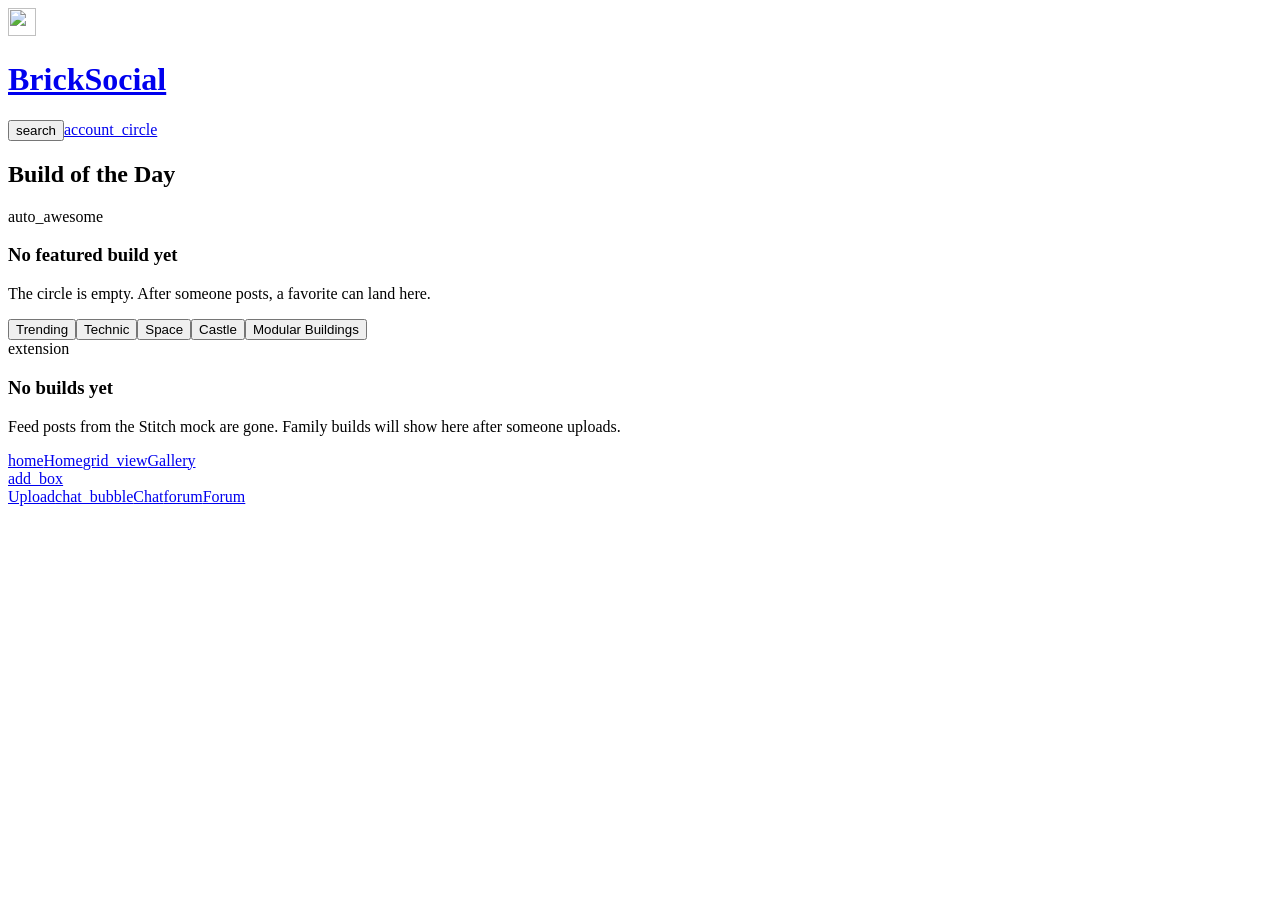
==== commit 4258f011: "Fix basePath for brand mark, favicon, and manifest assets Header/join logos and PWA icons now resolv" ====
--- a/index.html
+++ b/index.html
@@ -1 +1 @@
-<!DOCTYPE html><!--aU_Z5UoX6szuIdNSGsM_k--><html lang="en" class="light __variable_9d7309"><head><meta charSet="utf-8"/><meta name="viewport" content="width=device-width, initial-scale=1, maximum-scale=1, viewport-fit=cover"/><link rel="preload" href="/benny-brick-social-demo-52eaaf6bcc6a/_next/static/media/636a5ac981f94f8b-s.p.woff2" as="font" crossorigin="" type="font/woff2"/><link rel="preload" href="/benny-brick-social-demo-52eaaf6bcc6a/_next/static/media/c49dcee81b580683-s.p.woff2" as="font" crossorigin="" type="font/woff2"/><link rel="stylesheet" href="/benny-brick-social-demo-52eaaf6bcc6a/_next/static/css/c765017ccd67faef.css" data-precedence="next"/><link rel="preload" as="script" fetchPriority="low" href="/benny-brick-social-demo-52eaaf6bcc6a/_next/static/chunks/webpack-adad39c0f4c1a4bd.js"/><script src="/benny-brick-social-demo-52eaaf6bcc6a/_next/static/chunks/4bd1b696-c023c6e3521b1417.js" async=""></script><script src="/benny-brick-social-demo-52eaaf6bcc6a/_next/static/chunks/255-365a0498dcaf30c2.js" async=""></script><script src="/benny-brick-social-demo-52eaaf6bcc6a/_next/static/chunks/main-app-bd99433b249f6808.js" async=""></script><script src="/benny-brick-social-demo-52eaaf6bcc6a/_next/static/chunks/bc9e92e6-3c45f03f1dfcd780.js" async=""></script><script src="/benny-brick-social-demo-52eaaf6bcc6a/_next/static/chunks/ae6eea6a-cd90b52375550628.js" async=""></script><script src="/benny-brick-social-demo-52eaaf6bcc6a/_next/static/chunks/860-386a075696f7f845.js" async=""></script><script src="/benny-brick-social-demo-52eaaf6bcc6a/_next/static/chunks/619-ba102abea3e3d0e4.js" async=""></script><script src="/benny-brick-social-demo-52eaaf6bcc6a/_next/static/chunks/394-26b59687582f5c7e.js" async=""></script><script src="/benny-brick-social-demo-52eaaf6bcc6a/_next/static/chunks/329-5e39dbedaaab38c4.js" async=""></script><script src="/benny-brick-social-demo-52eaaf6bcc6a/_next/static/chunks/app/layout-f968017539f77b07.js" async=""></script><script src="/benny-brick-social-demo-52eaaf6bcc6a/_next/static/chunks/app/not-found-c5f0a136be37f384.js" async=""></script><script src="/benny-brick-social-demo-52eaaf6bcc6a/_next/static/chunks/app/page-dd49154e02660d19.js" async=""></script><meta name="next-size-adjust" content=""/><meta name="theme-color" content="#b5161e"/><title>BrickSocial</title><meta name="description" content="Invite-only BrickSocial for Benjamin and friends — private circle, Add to Home Screen."/><meta name="application-name" content="BrickSocial"/><link rel="manifest" href="/manifest.json"/><meta name="mobile-web-app-capable" content="yes"/><meta name="apple-mobile-web-app-title" content="BrickSocial"/><meta name="apple-mobile-web-app-status-bar-style" content="default"/><link rel="icon" href="/icon.svg"/><link rel="apple-touch-icon" href="/apple-touch-icon.png"/><script src="/benny-brick-social-demo-52eaaf6bcc6a/_next/static/chunks/polyfills-42372ed130431b0a.js" noModule=""></script></head><body class="__className_9d7309 bg-background text-on-background min-h-screen font-sans"><div hidden=""><!--$--><!--/$--></div><div class="stud-pattern-lg fixed inset-0 pointer-events-none opacity-[0.03] z-[-1]"></div><header class="fixed top-0 w-full z-50 bg-white/80 backdrop-blur-lg shadow-brick-header"><div class="flex items-center justify-between px-6 h-16 w-full"><a class="flex items-center gap-2 active:scale-95 transition-transform min-w-0" href="/benny-brick-social-demo-52eaaf6bcc6a"><img alt="" aria-hidden="true" loading="lazy" width="28" height="28" decoding="async" data-nimg="1" class="w-7 h-7 shrink-0" style="color:transparent;filter:brightness(0) saturate(100%) invert(18%) sepia(90%) saturate(4000%) hue-rotate(348deg) brightness(95%) contrast(95%)" src="/brand/icon-brick.svg"/><h1 class="font-black tracking-tighter text-2xl text-red-600 italic uppercase truncate">BrickSocial</h1></a><div class="flex items-center gap-4 shrink-0"><button type="button" class="p-2 rounded-full hover:bg-zinc-100 transition-colors active:scale-95 duration-100" aria-label="Search"><span class="material-symbols-outlined text-zinc-500" style="font-variation-settings:&#x27;FILL&#x27; 0, &#x27;wght&#x27; 400, &#x27;GRAD&#x27; 0, &#x27;opsz&#x27; 24" aria-hidden="true">search</span></button><a class="p-2 rounded-full hover:bg-zinc-100 transition-colors active:scale-95 duration-100" aria-label="Account" href="/benny-brick-social-demo-52eaaf6bcc6a/account"><span class="material-symbols-outlined text-zinc-500" style="font-variation-settings:&#x27;FILL&#x27; 0, &#x27;wght&#x27; 400, &#x27;GRAD&#x27; 0, &#x27;opsz&#x27; 24" aria-hidden="true">account_circle</span></a></div></div></header><main class="pt-20 pb-28 px-4 md:px-8 max-w-5xl mx-auto"><section class="mb-12"><h2 class="font-headline text-3xl font-extrabold tracking-tight text-on-background mb-6">Build of the Day</h2><section class="rounded-xl bg-surface-container-low p-8 text-center "><div class="w-14 h-14 rounded-2xl bg-surface-container-lowest shadow-sm mx-auto mb-4 flex items-center justify-center"><span class="material-symbols-outlined text-2xl text-secondary" style="font-variation-settings:&#x27;FILL&#x27; 0, &#x27;wght&#x27; 400, &#x27;GRAD&#x27; 0, &#x27;opsz&#x27; 24" aria-hidden="true">auto_awesome</span></div><h3 class="font-headline text-xl font-bold mb-2">No featured build yet</h3><p class="text-sm font-medium text-on-surface-variant max-w-md mx-auto">The circle is empty. After someone posts, a favorite can land here.</p></section></section><div class="mb-8"><div class="flex gap-3 overflow-x-auto no-scrollbar pb-2"><button type="button" class="whitespace-nowrap px-6 py-2 rounded-full bg-primary text-on-primary font-bold shadow-brick-primary active:translate-y-1 active:shadow-none transition-all">Trending</button><button type="button" class="whitespace-nowrap px-6 py-2 rounded-full bg-surface-container-highest text-on-surface font-bold hover:bg-surface-container-high active:translate-y-1 transition-all">Technic</button><button type="button" class="whitespace-nowrap px-6 py-2 rounded-full bg-surface-container-highest text-on-surface font-bold hover:bg-surface-container-high active:translate-y-1 transition-all">Space</button><button type="button" class="whitespace-nowrap px-6 py-2 rounded-full bg-surface-container-highest text-on-surface font-bold hover:bg-surface-container-high active:translate-y-1 transition-all">Castle</button><button type="button" class="whitespace-nowrap px-6 py-2 rounded-full bg-surface-container-highest text-on-surface font-bold hover:bg-surface-container-high active:translate-y-1 transition-all">Modular Buildings</button></div></div><div class="grid grid-cols-1 md:grid-cols-2 gap-8"><section class="rounded-xl bg-surface-container-low p-8 text-center md:col-span-2"><div class="w-14 h-14 rounded-2xl bg-surface-container-lowest shadow-sm mx-auto mb-4 flex items-center justify-center"><span class="material-symbols-outlined text-2xl text-secondary" style="font-variation-settings:&#x27;FILL&#x27; 0, &#x27;wght&#x27; 400, &#x27;GRAD&#x27; 0, &#x27;opsz&#x27; 24" aria-hidden="true">extension</span></div><h3 class="font-headline text-xl font-bold mb-2">No builds yet</h3><p class="text-sm font-medium text-on-surface-variant max-w-md mx-auto">Feed posts from the Stitch mock are gone. Family builds will show here after someone uploads.</p></section></div></main><!--$--><!--/$--><nav class="fixed bottom-0 left-0 w-full flex justify-around items-center px-2 pt-3 bg-white/90 backdrop-blur-xl z-50 rounded-t-[20px] shadow-[0_-4px_12px_rgba(0,0,0,0.08)] border-t-4 border-zinc-100 pb-[max(1.5rem,env(safe-area-inset-bottom))]"><a class="flex flex-col items-center justify-center bg-blue-600 text-white rounded-xl px-3 py-1 shadow-[0_4px_0_0_rgba(0,0,0,0.2)] active:translate-y-1 active:shadow-none duration-75" href="/benny-brick-social-demo-52eaaf6bcc6a"><span class="material-symbols-outlined " style="font-variation-settings:&#x27;FILL&#x27; 1, &#x27;wght&#x27; 400, &#x27;GRAD&#x27; 0, &#x27;opsz&#x27; 24" aria-hidden="true">home</span><span class="text-[10px] font-bold uppercase tracking-wider">Home</span></a><a class="flex flex-col items-center justify-center text-zinc-500 px-3 py-1 hover:text-blue-500 transition-all active:translate-y-1 duration-75" href="/benny-brick-social-demo-52eaaf6bcc6a/gallery"><span class="material-symbols-outlined " style="font-variation-settings:&#x27;FILL&#x27; 0, &#x27;wght&#x27; 400, &#x27;GRAD&#x27; 0, &#x27;opsz&#x27; 24" aria-hidden="true">grid_view</span><span class="text-[10px] font-bold uppercase tracking-wider">Gallery</span></a><a class="flex flex-col items-center justify-center text-zinc-500 px-3 py-1 hover:text-blue-500 transition-all active:translate-y-1 duration-75 scale-110 -translate-y-2" href="/benny-brick-social-demo-52eaaf6bcc6a/upload"><div class="bg-red-600 text-white p-3 rounded-full shadow-lg shadow-red-500/20 mb-1"><span class="material-symbols-outlined text-2xl" style="font-variation-settings:&#x27;FILL&#x27; 1, &#x27;wght&#x27; 400, &#x27;GRAD&#x27; 0, &#x27;opsz&#x27; 24" aria-hidden="true">add_box</span></div><span class="text-[10px] font-bold uppercase tracking-wider">Upload</span></a><a class="flex flex-col items-center justify-center text-zinc-500 px-3 py-1 hover:text-blue-500 transition-all active:translate-y-1 duration-75" href="/benny-brick-social-demo-52eaaf6bcc6a/chat"><span class="material-symbols-outlined " style="font-variation-settings:&#x27;FILL&#x27; 0, &#x27;wght&#x27; 400, &#x27;GRAD&#x27; 0, &#x27;opsz&#x27; 24" aria-hidden="true">chat_bubble</span><span class="text-[10px] font-bold uppercase tracking-wider">Chat</span></a><a class="flex flex-col items-center justify-center text-zinc-500 px-3 py-1 hover:text-blue-500 transition-all active:translate-y-1 duration-75" href="/benny-brick-social-demo-52eaaf6bcc6a/forum"><span class="material-symbols-outlined " style="font-variation-settings:&#x27;FILL&#x27; 0, &#x27;wght&#x27; 400, &#x27;GRAD&#x27; 0, &#x27;opsz&#x27; 24" aria-hidden="true">forum</span><span class="text-[10px] font-bold uppercase tracking-wider">Forum</span></a></nav><script src="/benny-brick-social-demo-52eaaf6bcc6a/_next/static/chunks/webpack-adad39c0f4c1a4bd.js" id="_R_" async=""></script><script>(self.__next_f=self.__next_f||[]).push([0])</script><script>self.__next_f.push([1,"1:\"$Sreact.fragment\"\n2:I[6300,[\"992\",\"static/chunks/bc9e92e6-3c45f03f1dfcd780.js\",\"811\",\"static/chunks/ae6eea6a-cd90b52375550628.js\",\"860\",\"static/chunks/860-386a075696f7f845.js\",\"619\",\"static/chunks/619-ba102abea3e3d0e4.js\",\"394\",\"static/chunks/394-26b59687582f5c7e.js\",\"329\",\"static/chunks/329-5e39dbedaaab38c4.js\",\"177\",\"static/chunks/app/layout-f968017539f77b07.js\"],\"Providers\"]\n3:I[1789,[\"992\",\"static/chunks/bc9e92e6-3c45f03f1dfcd780.js\",\"811\",\"static/chunks/ae6eea6a-cd90b52375550628.js\",\"860\",\"static/chunks/860-386a075696f7f845.js\",\"619\",\"static/chunks/619-ba102abea3e3d0e4.js\",\"394\",\"static/chunks/394-26b59687582f5c7e.js\",\"329\",\"static/chunks/329-5e39dbedaaab38c4.js\",\"177\",\"static/chunks/app/layout-f968017539f77b07.js\"],\"AppShell\"]\n4:I[9766,[],\"\"]\n5:I[8924,[],\"\"]\n6:I[2619,[\"619\",\"static/chunks/619-ba102abea3e3d0e4.js\",\"345\",\"static/chunks/app/not-found-c5f0a136be37f384.js\"],\"\"]\n7:I[1959,[],\"ClientPageRoot\"]\n8:I[9547,[\"992\",\"static/chunks/bc9e92e6-3c45f03f1dfcd780.js\",\"811\",\"static/chunks/ae6eea6a-cd90b52375550628.js\",\"860\",\"static/chunks/860-386a075696f7f845.js\",\"329\",\"static/chunks/329-5e39dbedaaab38c4.js\",\"974\",\"static/chunks/app/page-dd49154e02660d19.js\"],\"default\"]\nb:I[4431,[],\"OutletBoundary\"]\nd:I[5278,[],\"AsyncMetadataOutlet\"]\nf:I[4431,[],\"ViewportBoundary\"]\n11:I[4431,[],\"MetadataBoundary\"]\n12:\"$Sreact.suspense\"\n14:I[7150,[],\"\"]\n:HL[\"/benny-brick-social-demo-52eaaf6bcc6a/_next/static/media/636a5ac981f94f8b-s.p.woff2\",\"font\",{\"crossOrigin\":\"\",\"type\":\"font/woff2\"}]\n:HL[\"/benny-brick-social-demo-52eaaf6bcc6a/_next/static/media/c49dcee81b580683-s.p.woff2\",\"font\",{\"crossOrigin\":\"\",\"type\":\"font/woff2\"}]\n:HL[\"/benny-brick-social-demo-52eaaf6bcc6a/_next/static/css/c765017ccd67faef.css\",\"style\"]\n"])</script><script>self.__next_f.push([1,"0:{\"P\":null,\"b\":\"aU-Z5UoX6szuIdNSGsM_k\",\"p\":\"/benny-brick-social-demo-52eaaf6bcc6a\",\"c\":[\"\",\"\"],\"i\":false,\"f\":[[[\"\",{\"children\":[\"__PAGE__\",{}]},\"$undefined\",\"$undefined\",true],[\"\",[\"$\",\"$1\",\"c\",{\"children\":[[[\"$\",\"link\",\"0\",{\"rel\":\"stylesheet\",\"href\":\"/benny-brick-social-demo-52eaaf6bcc6a/_next/static/css/c765017ccd67faef.css\",\"precedence\":\"next\",\"crossOrigin\":\"$undefined\",\"nonce\":\"$undefined\"}]],[\"$\",\"html\",null,{\"lang\":\"en\",\"className\":\"light __variable_9d7309\",\"children\":[\"$\",\"body\",null,{\"className\":\"__className_9d7309 bg-background text-on-background min-h-screen font-sans\",\"children\":[\"$\",\"$L2\",null,{\"children\":[\"$\",\"$L3\",null,{\"children\":[\"$\",\"$L4\",null,{\"parallelRouterKey\":\"children\",\"error\":\"$undefined\",\"errorStyles\":\"$undefined\",\"errorScripts\":\"$undefined\",\"template\":[\"$\",\"$L5\",null,{}],\"templateStyles\":\"$undefined\",\"templateScripts\":\"$undefined\",\"notFound\":[[\"$\",\"main\",null,{\"className\":\"pt-28 px-6 pb-32 max-w-md mx-auto text-center\",\"children\":[[\"$\",\"h1\",null,{\"className\":\"text-3xl font-extrabold tracking-tight mb-3\",\"children\":\"Brick not found\"}],[\"$\",\"p\",null,{\"className\":\"text-on-surface-variant font-medium mb-8\",\"children\":\"That page isn’t in this family preview.\"}],[\"$\",\"$L6\",null,{\"href\":\"/\",\"className\":\"inline-flex items-center justify-center h-12 px-6 rounded-xl bg-primary text-on-primary font-bold shadow-brick-primary active:translate-y-1 active:shadow-none transition-all\",\"children\":\"Back to Home\"}]]}],[]],\"forbidden\":\"$undefined\",\"unauthorized\":\"$undefined\"}]}]}]}]}]]}],{\"children\":[\"__PAGE__\",[\"$\",\"$1\",\"c\",{\"children\":[[\"$\",\"$L7\",null,{\"Component\":\"$8\",\"searchParams\":{},\"params\":{},\"promises\":[\"$@9\",\"$@a\"]}],null,[\"$\",\"$Lb\",null,{\"children\":[\"$Lc\",[\"$\",\"$Ld\",null,{\"promise\":\"$@e\"}]]}]]}],{},null,false]},null,false],[\"$\",\"$1\",\"h\",{\"children\":[null,[[\"$\",\"$Lf\",null,{\"children\":\"$L10\"}],[\"$\",\"meta\",null,{\"name\":\"next-size-adjust\",\"content\":\"\"}]],[\"$\",\"$L11\",null,{\"children\":[\"$\",\"div\",null,{\"hidden\":true,\"children\":[\"$\",\"$12\",null,{\"fallback\":null,\"children\":\"$L13\"}]}]}]]}],false]],\"m\":\"$undefined\",\"G\":[\"$14\",[]],\"s\":false,\"S\":true}\n"])</script><script>self.__next_f.push([1,"9:{}\na:\"$0:f:0:1:2:children:1:props:children:0:props:params\"\n"])</script><script>self.__next_f.push([1,"10:[[\"$\",\"meta\",\"0\",{\"charSet\":\"utf-8\"}],[\"$\",\"meta\",\"1\",{\"name\":\"viewport\",\"content\":\"width=device-width, initial-scale=1, maximum-scale=1, viewport-fit=cover\"}],[\"$\",\"meta\",\"2\",{\"name\":\"theme-color\",\"content\":\"#b5161e\"}]]\nc:null\n"])</script><script>self.__next_f.push([1,"15:I[622,[],\"IconMark\"]\n"])</script><script>self.__next_f.push([1,"e:{\"metadata\":[[\"$\",\"title\",\"0\",{\"children\":\"BrickSocial\"}],[\"$\",\"meta\",\"1\",{\"name\":\"description\",\"content\":\"Invite-only BrickSocial for Benjamin and friends — private circle, Add to Home Screen.\"}],[\"$\",\"meta\",\"2\",{\"name\":\"application-name\",\"content\":\"BrickSocial\"}],[\"$\",\"link\",\"3\",{\"rel\":\"manifest\",\"href\":\"/manifest.json\",\"crossOrigin\":\"$undefined\"}],[\"$\",\"meta\",\"4\",{\"name\":\"mobile-web-app-capable\",\"content\":\"yes\"}],[\"$\",\"meta\",\"5\",{\"name\":\"apple-mobile-web-app-title\",\"content\":\"BrickSocial\"}],[\"$\",\"meta\",\"6\",{\"name\":\"apple-mobile-web-app-status-bar-style\",\"content\":\"default\"}],[\"$\",\"link\",\"7\",{\"rel\":\"icon\",\"href\":\"/icon.svg\"}],[\"$\",\"link\",\"8\",{\"rel\":\"apple-touch-icon\",\"href\":\"/apple-touch-icon.png\"}],[\"$\",\"$L15\",\"9\",{}]],\"error\":null,\"digest\":\"$undefined\"}\n"])</script><script>self.__next_f.push([1,"13:\"$e:metadata\"\n"])</script></body></html>+<!DOCTYPE html><!--m1v5NaCLvaFHw7NwKkeid--><html lang="en" class="light __variable_9d7309"><head><meta charSet="utf-8"/><meta name="viewport" content="width=device-width, initial-scale=1, maximum-scale=1, viewport-fit=cover"/><link rel="preload" href="/benny-brick-social-demo-52eaaf6bcc6a/_next/static/media/636a5ac981f94f8b-s.p.woff2" as="font" crossorigin="" type="font/woff2"/><link rel="preload" href="/benny-brick-social-demo-52eaaf6bcc6a/_next/static/media/c49dcee81b580683-s.p.woff2" as="font" crossorigin="" type="font/woff2"/><link rel="preload" as="image" href="/benny-brick-social-demo-52eaaf6bcc6a/brand/brand-mark.svg"/><link rel="stylesheet" href="/benny-brick-social-demo-52eaaf6bcc6a/_next/static/css/20e838fc3af694d5.css" data-precedence="next"/><link rel="preload" as="script" fetchPriority="low" href="/benny-brick-social-demo-52eaaf6bcc6a/_next/static/chunks/webpack-adad39c0f4c1a4bd.js"/><script src="/benny-brick-social-demo-52eaaf6bcc6a/_next/static/chunks/4bd1b696-c023c6e3521b1417.js" async=""></script><script src="/benny-brick-social-demo-52eaaf6bcc6a/_next/static/chunks/255-365a0498dcaf30c2.js" async=""></script><script src="/benny-brick-social-demo-52eaaf6bcc6a/_next/static/chunks/main-app-bd99433b249f6808.js" async=""></script><script src="/benny-brick-social-demo-52eaaf6bcc6a/_next/static/chunks/bc9e92e6-3c45f03f1dfcd780.js" async=""></script><script src="/benny-brick-social-demo-52eaaf6bcc6a/_next/static/chunks/ae6eea6a-cd90b52375550628.js" async=""></script><script src="/benny-brick-social-demo-52eaaf6bcc6a/_next/static/chunks/860-386a075696f7f845.js" async=""></script><script src="/benny-brick-social-demo-52eaaf6bcc6a/_next/static/chunks/619-ba102abea3e3d0e4.js" async=""></script><script src="/benny-brick-social-demo-52eaaf6bcc6a/_next/static/chunks/329-5e39dbedaaab38c4.js" async=""></script><script src="/benny-brick-social-demo-52eaaf6bcc6a/_next/static/chunks/app/layout-278e486bfe703cf1.js" async=""></script><script src="/benny-brick-social-demo-52eaaf6bcc6a/_next/static/chunks/app/not-found-c5f0a136be37f384.js" async=""></script><script src="/benny-brick-social-demo-52eaaf6bcc6a/_next/static/chunks/app/page-dd49154e02660d19.js" async=""></script><meta name="next-size-adjust" content=""/><meta name="theme-color" content="#b5161e"/><title>BrickSocial</title><meta name="description" content="Invite-only BrickSocial for Benjamin and friends — private circle, Add to Home Screen."/><meta name="application-name" content="BrickSocial"/><link rel="manifest" href="/benny-brick-social-demo-52eaaf6bcc6a/manifest.json"/><meta name="mobile-web-app-capable" content="yes"/><meta name="apple-mobile-web-app-title" content="BrickSocial"/><meta name="apple-mobile-web-app-status-bar-style" content="default"/><link rel="icon" href="/benny-brick-social-demo-52eaaf6bcc6a/icon.svg"/><link rel="apple-touch-icon" href="/benny-brick-social-demo-52eaaf6bcc6a/apple-touch-icon.png"/><script src="/benny-brick-social-demo-52eaaf6bcc6a/_next/static/chunks/polyfills-42372ed130431b0a.js" noModule=""></script></head><body class="__className_9d7309 bg-background text-on-background min-h-screen font-sans"><div hidden=""><!--$--><!--/$--></div><div class="stud-pattern-lg fixed inset-0 pointer-events-none opacity-[0.03] z-[-1]"></div><header class="fixed top-0 w-full z-50 bg-white/80 backdrop-blur-lg shadow-brick-header"><div class="flex items-center justify-between px-6 h-16 w-full"><a class="flex items-center gap-2 active:scale-95 transition-transform min-w-0" href="/benny-brick-social-demo-52eaaf6bcc6a"><img src="/benny-brick-social-demo-52eaaf6bcc6a/brand/brand-mark.svg" alt="" width="28" height="28" class="w-7 h-7 shrink-0" aria-hidden="true"/><h1 class="font-black tracking-tighter text-2xl text-red-600 italic uppercase truncate">BrickSocial</h1></a><div class="flex items-center gap-4 shrink-0"><button type="button" class="p-2 rounded-full hover:bg-zinc-100 transition-colors active:scale-95 duration-100" aria-label="Search"><span class="material-symbols-outlined text-zinc-500" style="font-variation-settings:&#x27;FILL&#x27; 0, &#x27;wght&#x27; 400, &#x27;GRAD&#x27; 0, &#x27;opsz&#x27; 24" aria-hidden="true">search</span></button><a class="p-2 rounded-full hover:bg-zinc-100 transition-colors active:scale-95 duration-100" aria-label="Account" href="/benny-brick-social-demo-52eaaf6bcc6a/account"><span class="material-symbols-outlined text-zinc-500" style="font-variation-settings:&#x27;FILL&#x27; 0, &#x27;wght&#x27; 400, &#x27;GRAD&#x27; 0, &#x27;opsz&#x27; 24" aria-hidden="true">account_circle</span></a></div></div></header><main class="pt-20 pb-28 px-4 md:px-8 max-w-5xl mx-auto"><section class="mb-12"><h2 class="font-headline text-3xl font-extrabold tracking-tight text-on-background mb-6">Build of the Day</h2><section class="rounded-xl bg-surface-container-low p-8 text-center "><div class="w-14 h-14 rounded-2xl bg-surface-container-lowest shadow-sm mx-auto mb-4 flex items-center justify-center"><span class="material-symbols-outlined text-2xl text-secondary" style="font-variation-settings:&#x27;FILL&#x27; 0, &#x27;wght&#x27; 400, &#x27;GRAD&#x27; 0, &#x27;opsz&#x27; 24" aria-hidden="true">auto_awesome</span></div><h3 class="font-headline text-xl font-bold mb-2">No featured build yet</h3><p class="text-sm font-medium text-on-surface-variant max-w-md mx-auto">The circle is empty. After someone posts, a favorite can land here.</p></section></section><div class="mb-8"><div class="flex gap-3 overflow-x-auto no-scrollbar pb-2"><button type="button" class="whitespace-nowrap px-6 py-2 rounded-full bg-primary text-on-primary font-bold shadow-brick-primary active:translate-y-1 active:shadow-none transition-all">Trending</button><button type="button" class="whitespace-nowrap px-6 py-2 rounded-full bg-surface-container-highest text-on-surface font-bold hover:bg-surface-container-high active:translate-y-1 transition-all">Technic</button><button type="button" class="whitespace-nowrap px-6 py-2 rounded-full bg-surface-container-highest text-on-surface font-bold hover:bg-surface-container-high active:translate-y-1 transition-all">Space</button><button type="button" class="whitespace-nowrap px-6 py-2 rounded-full bg-surface-container-highest text-on-surface font-bold hover:bg-surface-container-high active:translate-y-1 transition-all">Castle</button><button type="button" class="whitespace-nowrap px-6 py-2 rounded-full bg-surface-container-highest text-on-surface font-bold hover:bg-surface-container-high active:translate-y-1 transition-all">Modular Buildings</button></div></div><div class="grid grid-cols-1 md:grid-cols-2 gap-8"><section class="rounded-xl bg-surface-container-low p-8 text-center md:col-span-2"><div class="w-14 h-14 rounded-2xl bg-surface-container-lowest shadow-sm mx-auto mb-4 flex items-center justify-center"><span class="material-symbols-outlined text-2xl text-secondary" style="font-variation-settings:&#x27;FILL&#x27; 0, &#x27;wght&#x27; 400, &#x27;GRAD&#x27; 0, &#x27;opsz&#x27; 24" aria-hidden="true">extension</span></div><h3 class="font-headline text-xl font-bold mb-2">No builds yet</h3><p class="text-sm font-medium text-on-surface-variant max-w-md mx-auto">Feed posts from the Stitch mock are gone. Family builds will show here after someone uploads.</p></section></div></main><!--$--><!--/$--><nav class="fixed bottom-0 left-0 w-full flex justify-around items-center px-2 pt-3 bg-white/90 backdrop-blur-xl z-50 rounded-t-[20px] shadow-[0_-4px_12px_rgba(0,0,0,0.08)] border-t-4 border-zinc-100 pb-[max(1.5rem,env(safe-area-inset-bottom))]"><a class="flex flex-col items-center justify-center bg-blue-600 text-white rounded-xl px-3 py-1 shadow-[0_4px_0_0_rgba(0,0,0,0.2)] active:translate-y-1 active:shadow-none duration-75" href="/benny-brick-social-demo-52eaaf6bcc6a"><span class="material-symbols-outlined " style="font-variation-settings:&#x27;FILL&#x27; 1, &#x27;wght&#x27; 400, &#x27;GRAD&#x27; 0, &#x27;opsz&#x27; 24" aria-hidden="true">home</span><span class="text-[10px] font-bold uppercase tracking-wider">Home</span></a><a class="flex flex-col items-center justify-center text-zinc-500 px-3 py-1 hover:text-blue-500 transition-all active:translate-y-1 duration-75" href="/benny-brick-social-demo-52eaaf6bcc6a/gallery"><span class="material-symbols-outlined " style="font-variation-settings:&#x27;FILL&#x27; 0, &#x27;wght&#x27; 400, &#x27;GRAD&#x27; 0, &#x27;opsz&#x27; 24" aria-hidden="true">grid_view</span><span class="text-[10px] font-bold uppercase tracking-wider">Gallery</span></a><a class="flex flex-col items-center justify-center text-zinc-500 px-3 py-1 hover:text-blue-500 transition-all active:translate-y-1 duration-75 scale-110 -translate-y-2" href="/benny-brick-social-demo-52eaaf6bcc6a/upload"><div class="bg-red-600 text-white p-3 rounded-full shadow-lg shadow-red-500/20 mb-1"><span class="material-symbols-outlined text-2xl" style="font-variation-settings:&#x27;FILL&#x27; 1, &#x27;wght&#x27; 400, &#x27;GRAD&#x27; 0, &#x27;opsz&#x27; 24" aria-hidden="true">add_box</span></div><span class="text-[10px] font-bold uppercase tracking-wider">Upload</span></a><a class="flex flex-col items-center justify-center text-zinc-500 px-3 py-1 hover:text-blue-500 transition-all active:translate-y-1 duration-75" href="/benny-brick-social-demo-52eaaf6bcc6a/chat"><span class="material-symbols-outlined " style="font-variation-settings:&#x27;FILL&#x27; 0, &#x27;wght&#x27; 400, &#x27;GRAD&#x27; 0, &#x27;opsz&#x27; 24" aria-hidden="true">chat_bubble</span><span class="text-[10px] font-bold uppercase tracking-wider">Chat</span></a><a class="flex flex-col items-center justify-center text-zinc-500 px-3 py-1 hover:text-blue-500 transition-all active:translate-y-1 duration-75" href="/benny-brick-social-demo-52eaaf6bcc6a/forum"><span class="material-symbols-outlined " style="font-variation-settings:&#x27;FILL&#x27; 0, &#x27;wght&#x27; 400, &#x27;GRAD&#x27; 0, &#x27;opsz&#x27; 24" aria-hidden="true">forum</span><span class="text-[10px] font-bold uppercase tracking-wider">Forum</span></a></nav><script src="/benny-brick-social-demo-52eaaf6bcc6a/_next/static/chunks/webpack-adad39c0f4c1a4bd.js" id="_R_" async=""></script><script>(self.__next_f=self.__next_f||[]).push([0])</script><script>self.__next_f.push([1,"1:\"$Sreact.fragment\"\n2:I[6300,[\"992\",\"static/chunks/bc9e92e6-3c45f03f1dfcd780.js\",\"811\",\"static/chunks/ae6eea6a-cd90b52375550628.js\",\"860\",\"static/chunks/860-386a075696f7f845.js\",\"619\",\"static/chunks/619-ba102abea3e3d0e4.js\",\"329\",\"static/chunks/329-5e39dbedaaab38c4.js\",\"177\",\"static/chunks/app/layout-278e486bfe703cf1.js\"],\"Providers\"]\n3:I[1789,[\"992\",\"static/chunks/bc9e92e6-3c45f03f1dfcd780.js\",\"811\",\"static/chunks/ae6eea6a-cd90b52375550628.js\",\"860\",\"static/chunks/860-386a075696f7f845.js\",\"619\",\"static/chunks/619-ba102abea3e3d0e4.js\",\"329\",\"static/chunks/329-5e39dbedaaab38c4.js\",\"177\",\"static/chunks/app/layout-278e486bfe703cf1.js\"],\"AppShell\"]\n4:I[9766,[],\"\"]\n5:I[8924,[],\"\"]\n6:I[2619,[\"619\",\"static/chunks/619-ba102abea3e3d0e4.js\",\"345\",\"static/chunks/app/not-found-c5f0a136be37f384.js\"],\"\"]\n7:I[1959,[],\"ClientPageRoot\"]\n8:I[9547,[\"992\",\"static/chunks/bc9e92e6-3c45f03f1dfcd780.js\",\"811\",\"static/chunks/ae6eea6a-cd90b52375550628.js\",\"860\",\"static/chunks/860-386a075696f7f845.js\",\"329\",\"static/chunks/329-5e39dbedaaab38c4.js\",\"974\",\"static/chunks/app/page-dd49154e02660d19.js\"],\"default\"]\nb:I[4431,[],\"OutletBoundary\"]\nd:I[5278,[],\"AsyncMetadataOutlet\"]\nf:I[4431,[],\"ViewportBoundary\"]\n11:I[4431,[],\"MetadataBoundary\"]\n12:\"$Sreact.suspense\"\n14:I[7150,[],\"\"]\n:HL[\"/benny-brick-social-demo-52eaaf6bcc6a/_next/static/media/636a5ac981f94f8b-s.p.woff2\",\"font\",{\"crossOrigin\":\"\",\"type\":\"font/woff2\"}]\n:HL[\"/benny-brick-social-demo-52eaaf6bcc6a/_next/static/media/c49dcee81b580683-s.p.woff2\",\"font\",{\"crossOrigin\":\"\",\"type\":\"font/woff2\"}]\n:HL[\"/benny-brick-social-demo-52eaaf6bcc6a/_next/static/css/20e838fc3af694d5.css\",\"style\"]\n"])</script><script>self.__next_f.push([1,"0:{\"P\":null,\"b\":\"m1v5NaCLvaFHw7NwKkeid\",\"p\":\"/benny-brick-social-demo-52eaaf6bcc6a\",\"c\":[\"\",\"\"],\"i\":false,\"f\":[[[\"\",{\"children\":[\"__PAGE__\",{}]},\"$undefined\",\"$undefined\",true],[\"\",[\"$\",\"$1\",\"c\",{\"children\":[[[\"$\",\"link\",\"0\",{\"rel\":\"stylesheet\",\"href\":\"/benny-brick-social-demo-52eaaf6bcc6a/_next/static/css/20e838fc3af694d5.css\",\"precedence\":\"next\",\"crossOrigin\":\"$undefined\",\"nonce\":\"$undefined\"}]],[\"$\",\"html\",null,{\"lang\":\"en\",\"className\":\"light __variable_9d7309\",\"children\":[\"$\",\"body\",null,{\"className\":\"__className_9d7309 bg-background text-on-background min-h-screen font-sans\",\"children\":[\"$\",\"$L2\",null,{\"children\":[\"$\",\"$L3\",null,{\"children\":[\"$\",\"$L4\",null,{\"parallelRouterKey\":\"children\",\"error\":\"$undefined\",\"errorStyles\":\"$undefined\",\"errorScripts\":\"$undefined\",\"template\":[\"$\",\"$L5\",null,{}],\"templateStyles\":\"$undefined\",\"templateScripts\":\"$undefined\",\"notFound\":[[\"$\",\"main\",null,{\"className\":\"pt-28 px-6 pb-32 max-w-md mx-auto text-center\",\"children\":[[\"$\",\"h1\",null,{\"className\":\"text-3xl font-extrabold tracking-tight mb-3\",\"children\":\"Brick not found\"}],[\"$\",\"p\",null,{\"className\":\"text-on-surface-variant font-medium mb-8\",\"children\":\"That page isn’t in this family preview.\"}],[\"$\",\"$L6\",null,{\"href\":\"/\",\"className\":\"inline-flex items-center justify-center h-12 px-6 rounded-xl bg-primary text-on-primary font-bold shadow-brick-primary active:translate-y-1 active:shadow-none transition-all\",\"children\":\"Back to Home\"}]]}],[]],\"forbidden\":\"$undefined\",\"unauthorized\":\"$undefined\"}]}]}]}]}]]}],{\"children\":[\"__PAGE__\",[\"$\",\"$1\",\"c\",{\"children\":[[\"$\",\"$L7\",null,{\"Component\":\"$8\",\"searchParams\":{},\"params\":{},\"promises\":[\"$@9\",\"$@a\"]}],null,[\"$\",\"$Lb\",null,{\"children\":[\"$Lc\",[\"$\",\"$Ld\",null,{\"promise\":\"$@e\"}]]}]]}],{},null,false]},null,false],[\"$\",\"$1\",\"h\",{\"children\":[null,[[\"$\",\"$Lf\",null,{\"children\":\"$L10\"}],[\"$\",\"meta\",null,{\"name\":\"next-size-adjust\",\"content\":\"\"}]],[\"$\",\"$L11\",null,{\"children\":[\"$\",\"div\",null,{\"hidden\":true,\"children\":[\"$\",\"$12\",null,{\"fallback\":null,\"children\":\"$L13\"}]}]}]]}],false]],\"m\":\"$undefined\",\"G\":[\"$14\",[]],\"s\":false,\"S\":true}\n"])</script><script>self.__next_f.push([1,"9:{}\na:\"$0:f:0:1:2:children:1:props:children:0:props:params\"\n"])</script><script>self.__next_f.push([1,"10:[[\"$\",\"meta\",\"0\",{\"charSet\":\"utf-8\"}],[\"$\",\"meta\",\"1\",{\"name\":\"viewport\",\"content\":\"width=device-width, initial-scale=1, maximum-scale=1, viewport-fit=cover\"}],[\"$\",\"meta\",\"2\",{\"name\":\"theme-color\",\"content\":\"#b5161e\"}]]\nc:null\n"])</script><script>self.__next_f.push([1,"15:I[622,[],\"IconMark\"]\n"])</script><script>self.__next_f.push([1,"e:{\"metadata\":[[\"$\",\"title\",\"0\",{\"children\":\"BrickSocial\"}],[\"$\",\"meta\",\"1\",{\"name\":\"description\",\"content\":\"Invite-only BrickSocial for Benjamin and friends — private circle, Add to Home Screen.\"}],[\"$\",\"meta\",\"2\",{\"name\":\"application-name\",\"content\":\"BrickSocial\"}],[\"$\",\"link\",\"3\",{\"rel\":\"manifest\",\"href\":\"/benny-brick-social-demo-52eaaf6bcc6a/manifest.json\",\"crossOrigin\":\"$undefined\"}],[\"$\",\"meta\",\"4\",{\"name\":\"mobile-web-app-capable\",\"content\":\"yes\"}],[\"$\",\"meta\",\"5\",{\"name\":\"apple-mobile-web-app-title\",\"content\":\"BrickSocial\"}],[\"$\",\"meta\",\"6\",{\"name\":\"apple-mobile-web-app-status-bar-style\",\"content\":\"default\"}],[\"$\",\"link\",\"7\",{\"rel\":\"icon\",\"href\":\"/benny-brick-social-demo-52eaaf6bcc6a/icon.svg\"}],[\"$\",\"link\",\"8\",{\"rel\":\"apple-touch-icon\",\"href\":\"/benny-brick-social-demo-52eaaf6bcc6a/apple-touch-icon.png\"}],[\"$\",\"$L15\",\"9\",{}]],\"error\":null,\"digest\":\"$undefined\"}\n"])</script><script>self.__next_f.push([1,"13:\"$e:metadata\"\n"])</script></body></html>
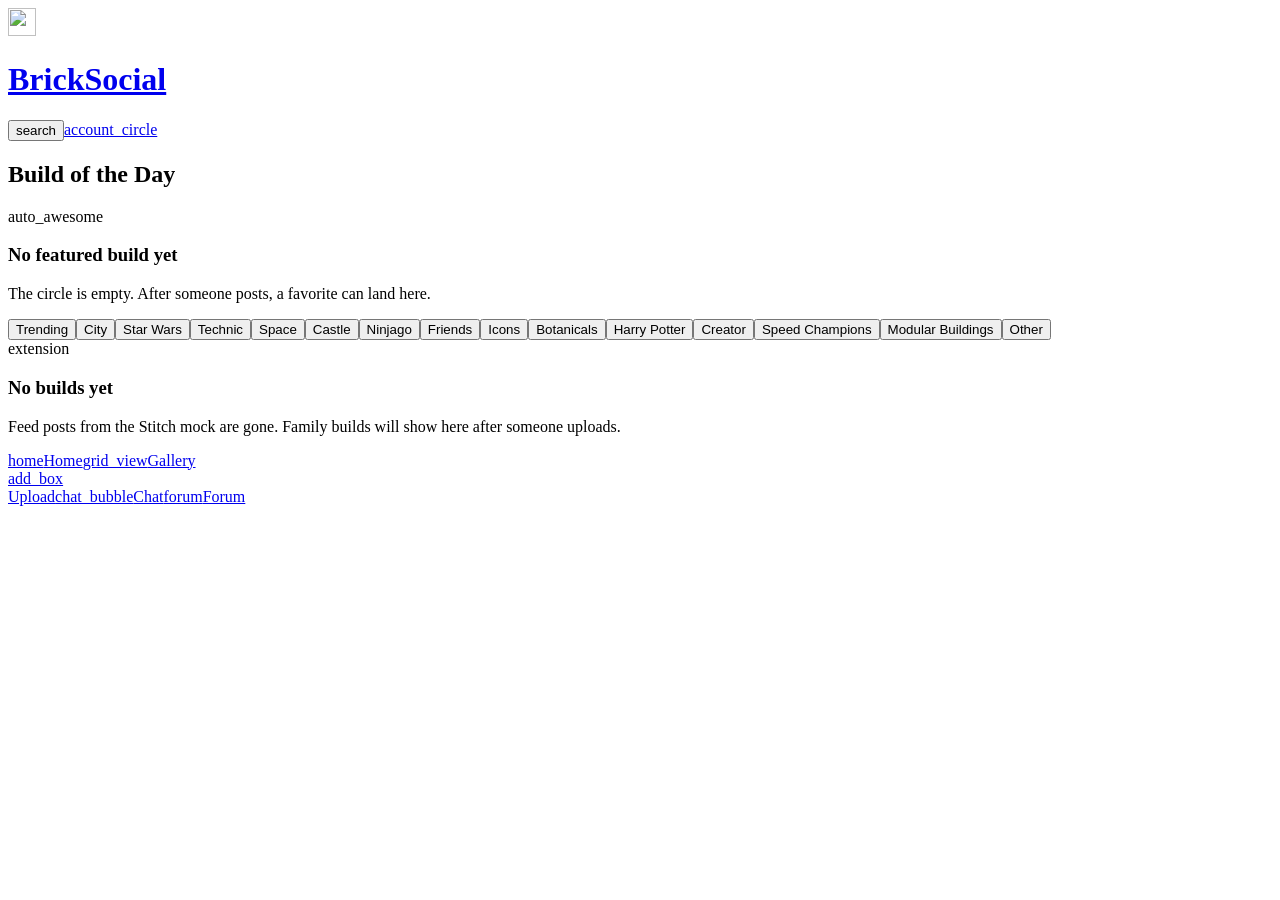
==== commit 174c991b: "Update LEGO theme category lists (City/SW/Technic + classics) Feed/gallery/upload filters: bestselle" ====
--- a/index.html
+++ b/index.html
@@ -1 +1 @@
-<!DOCTYPE html><!--m1v5NaCLvaFHw7NwKkeid--><html lang="en" class="light __variable_9d7309"><head><meta charSet="utf-8"/><meta name="viewport" content="width=device-width, initial-scale=1, maximum-scale=1, viewport-fit=cover"/><link rel="preload" href="/benny-brick-social-demo-52eaaf6bcc6a/_next/static/media/636a5ac981f94f8b-s.p.woff2" as="font" crossorigin="" type="font/woff2"/><link rel="preload" href="/benny-brick-social-demo-52eaaf6bcc6a/_next/static/media/c49dcee81b580683-s.p.woff2" as="font" crossorigin="" type="font/woff2"/><link rel="preload" as="image" href="/benny-brick-social-demo-52eaaf6bcc6a/brand/brand-mark.svg"/><link rel="stylesheet" href="/benny-brick-social-demo-52eaaf6bcc6a/_next/static/css/20e838fc3af694d5.css" data-precedence="next"/><link rel="preload" as="script" fetchPriority="low" href="/benny-brick-social-demo-52eaaf6bcc6a/_next/static/chunks/webpack-adad39c0f4c1a4bd.js"/><script src="/benny-brick-social-demo-52eaaf6bcc6a/_next/static/chunks/4bd1b696-c023c6e3521b1417.js" async=""></script><script src="/benny-brick-social-demo-52eaaf6bcc6a/_next/static/chunks/255-365a0498dcaf30c2.js" async=""></script><script src="/benny-brick-social-demo-52eaaf6bcc6a/_next/static/chunks/main-app-bd99433b249f6808.js" async=""></script><script src="/benny-brick-social-demo-52eaaf6bcc6a/_next/static/chunks/bc9e92e6-3c45f03f1dfcd780.js" async=""></script><script src="/benny-brick-social-demo-52eaaf6bcc6a/_next/static/chunks/ae6eea6a-cd90b52375550628.js" async=""></script><script src="/benny-brick-social-demo-52eaaf6bcc6a/_next/static/chunks/860-386a075696f7f845.js" async=""></script><script src="/benny-brick-social-demo-52eaaf6bcc6a/_next/static/chunks/619-ba102abea3e3d0e4.js" async=""></script><script src="/benny-brick-social-demo-52eaaf6bcc6a/_next/static/chunks/329-5e39dbedaaab38c4.js" async=""></script><script src="/benny-brick-social-demo-52eaaf6bcc6a/_next/static/chunks/app/layout-278e486bfe703cf1.js" async=""></script><script src="/benny-brick-social-demo-52eaaf6bcc6a/_next/static/chunks/app/not-found-c5f0a136be37f384.js" async=""></script><script src="/benny-brick-social-demo-52eaaf6bcc6a/_next/static/chunks/app/page-dd49154e02660d19.js" async=""></script><meta name="next-size-adjust" content=""/><meta name="theme-color" content="#b5161e"/><title>BrickSocial</title><meta name="description" content="Invite-only BrickSocial for Benjamin and friends — private circle, Add to Home Screen."/><meta name="application-name" content="BrickSocial"/><link rel="manifest" href="/benny-brick-social-demo-52eaaf6bcc6a/manifest.json"/><meta name="mobile-web-app-capable" content="yes"/><meta name="apple-mobile-web-app-title" content="BrickSocial"/><meta name="apple-mobile-web-app-status-bar-style" content="default"/><link rel="icon" href="/benny-brick-social-demo-52eaaf6bcc6a/icon.svg"/><link rel="apple-touch-icon" href="/benny-brick-social-demo-52eaaf6bcc6a/apple-touch-icon.png"/><script src="/benny-brick-social-demo-52eaaf6bcc6a/_next/static/chunks/polyfills-42372ed130431b0a.js" noModule=""></script></head><body class="__className_9d7309 bg-background text-on-background min-h-screen font-sans"><div hidden=""><!--$--><!--/$--></div><div class="stud-pattern-lg fixed inset-0 pointer-events-none opacity-[0.03] z-[-1]"></div><header class="fixed top-0 w-full z-50 bg-white/80 backdrop-blur-lg shadow-brick-header"><div class="flex items-center justify-between px-6 h-16 w-full"><a class="flex items-center gap-2 active:scale-95 transition-transform min-w-0" href="/benny-brick-social-demo-52eaaf6bcc6a"><img src="/benny-brick-social-demo-52eaaf6bcc6a/brand/brand-mark.svg" alt="" width="28" height="28" class="w-7 h-7 shrink-0" aria-hidden="true"/><h1 class="font-black tracking-tighter text-2xl text-red-600 italic uppercase truncate">BrickSocial</h1></a><div class="flex items-center gap-4 shrink-0"><button type="button" class="p-2 rounded-full hover:bg-zinc-100 transition-colors active:scale-95 duration-100" aria-label="Search"><span class="material-symbols-outlined text-zinc-500" style="font-variation-settings:&#x27;FILL&#x27; 0, &#x27;wght&#x27; 400, &#x27;GRAD&#x27; 0, &#x27;opsz&#x27; 24" aria-hidden="true">search</span></button><a class="p-2 rounded-full hover:bg-zinc-100 transition-colors active:scale-95 duration-100" aria-label="Account" href="/benny-brick-social-demo-52eaaf6bcc6a/account"><span class="material-symbols-outlined text-zinc-500" style="font-variation-settings:&#x27;FILL&#x27; 0, &#x27;wght&#x27; 400, &#x27;GRAD&#x27; 0, &#x27;opsz&#x27; 24" aria-hidden="true">account_circle</span></a></div></div></header><main class="pt-20 pb-28 px-4 md:px-8 max-w-5xl mx-auto"><section class="mb-12"><h2 class="font-headline text-3xl font-extrabold tracking-tight text-on-background mb-6">Build of the Day</h2><section class="rounded-xl bg-surface-container-low p-8 text-center "><div class="w-14 h-14 rounded-2xl bg-surface-container-lowest shadow-sm mx-auto mb-4 flex items-center justify-center"><span class="material-symbols-outlined text-2xl text-secondary" style="font-variation-settings:&#x27;FILL&#x27; 0, &#x27;wght&#x27; 400, &#x27;GRAD&#x27; 0, &#x27;opsz&#x27; 24" aria-hidden="true">auto_awesome</span></div><h3 class="font-headline text-xl font-bold mb-2">No featured build yet</h3><p class="text-sm font-medium text-on-surface-variant max-w-md mx-auto">The circle is empty. After someone posts, a favorite can land here.</p></section></section><div class="mb-8"><div class="flex gap-3 overflow-x-auto no-scrollbar pb-2"><button type="button" class="whitespace-nowrap px-6 py-2 rounded-full bg-primary text-on-primary font-bold shadow-brick-primary active:translate-y-1 active:shadow-none transition-all">Trending</button><button type="button" class="whitespace-nowrap px-6 py-2 rounded-full bg-surface-container-highest text-on-surface font-bold hover:bg-surface-container-high active:translate-y-1 transition-all">Technic</button><button type="button" class="whitespace-nowrap px-6 py-2 rounded-full bg-surface-container-highest text-on-surface font-bold hover:bg-surface-container-high active:translate-y-1 transition-all">Space</button><button type="button" class="whitespace-nowrap px-6 py-2 rounded-full bg-surface-container-highest text-on-surface font-bold hover:bg-surface-container-high active:translate-y-1 transition-all">Castle</button><button type="button" class="whitespace-nowrap px-6 py-2 rounded-full bg-surface-container-highest text-on-surface font-bold hover:bg-surface-container-high active:translate-y-1 transition-all">Modular Buildings</button></div></div><div class="grid grid-cols-1 md:grid-cols-2 gap-8"><section class="rounded-xl bg-surface-container-low p-8 text-center md:col-span-2"><div class="w-14 h-14 rounded-2xl bg-surface-container-lowest shadow-sm mx-auto mb-4 flex items-center justify-center"><span class="material-symbols-outlined text-2xl text-secondary" style="font-variation-settings:&#x27;FILL&#x27; 0, &#x27;wght&#x27; 400, &#x27;GRAD&#x27; 0, &#x27;opsz&#x27; 24" aria-hidden="true">extension</span></div><h3 class="font-headline text-xl font-bold mb-2">No builds yet</h3><p class="text-sm font-medium text-on-surface-variant max-w-md mx-auto">Feed posts from the Stitch mock are gone. Family builds will show here after someone uploads.</p></section></div></main><!--$--><!--/$--><nav class="fixed bottom-0 left-0 w-full flex justify-around items-center px-2 pt-3 bg-white/90 backdrop-blur-xl z-50 rounded-t-[20px] shadow-[0_-4px_12px_rgba(0,0,0,0.08)] border-t-4 border-zinc-100 pb-[max(1.5rem,env(safe-area-inset-bottom))]"><a class="flex flex-col items-center justify-center bg-blue-600 text-white rounded-xl px-3 py-1 shadow-[0_4px_0_0_rgba(0,0,0,0.2)] active:translate-y-1 active:shadow-none duration-75" href="/benny-brick-social-demo-52eaaf6bcc6a"><span class="material-symbols-outlined " style="font-variation-settings:&#x27;FILL&#x27; 1, &#x27;wght&#x27; 400, &#x27;GRAD&#x27; 0, &#x27;opsz&#x27; 24" aria-hidden="true">home</span><span class="text-[10px] font-bold uppercase tracking-wider">Home</span></a><a class="flex flex-col items-center justify-center text-zinc-500 px-3 py-1 hover:text-blue-500 transition-all active:translate-y-1 duration-75" href="/benny-brick-social-demo-52eaaf6bcc6a/gallery"><span class="material-symbols-outlined " style="font-variation-settings:&#x27;FILL&#x27; 0, &#x27;wght&#x27; 400, &#x27;GRAD&#x27; 0, &#x27;opsz&#x27; 24" aria-hidden="true">grid_view</span><span class="text-[10px] font-bold uppercase tracking-wider">Gallery</span></a><a class="flex flex-col items-center justify-center text-zinc-500 px-3 py-1 hover:text-blue-500 transition-all active:translate-y-1 duration-75 scale-110 -translate-y-2" href="/benny-brick-social-demo-52eaaf6bcc6a/upload"><div class="bg-red-600 text-white p-3 rounded-full shadow-lg shadow-red-500/20 mb-1"><span class="material-symbols-outlined text-2xl" style="font-variation-settings:&#x27;FILL&#x27; 1, &#x27;wght&#x27; 400, &#x27;GRAD&#x27; 0, &#x27;opsz&#x27; 24" aria-hidden="true">add_box</span></div><span class="text-[10px] font-bold uppercase tracking-wider">Upload</span></a><a class="flex flex-col items-center justify-center text-zinc-500 px-3 py-1 hover:text-blue-500 transition-all active:translate-y-1 duration-75" href="/benny-brick-social-demo-52eaaf6bcc6a/chat"><span class="material-symbols-outlined " style="font-variation-settings:&#x27;FILL&#x27; 0, &#x27;wght&#x27; 400, &#x27;GRAD&#x27; 0, &#x27;opsz&#x27; 24" aria-hidden="true">chat_bubble</span><span class="text-[10px] font-bold uppercase tracking-wider">Chat</span></a><a class="flex flex-col items-center justify-center text-zinc-500 px-3 py-1 hover:text-blue-500 transition-all active:translate-y-1 duration-75" href="/benny-brick-social-demo-52eaaf6bcc6a/forum"><span class="material-symbols-outlined " style="font-variation-settings:&#x27;FILL&#x27; 0, &#x27;wght&#x27; 400, &#x27;GRAD&#x27; 0, &#x27;opsz&#x27; 24" aria-hidden="true">forum</span><span class="text-[10px] font-bold uppercase tracking-wider">Forum</span></a></nav><script src="/benny-brick-social-demo-52eaaf6bcc6a/_next/static/chunks/webpack-adad39c0f4c1a4bd.js" id="_R_" async=""></script><script>(self.__next_f=self.__next_f||[]).push([0])</script><script>self.__next_f.push([1,"1:\"$Sreact.fragment\"\n2:I[6300,[\"992\",\"static/chunks/bc9e92e6-3c45f03f1dfcd780.js\",\"811\",\"static/chunks/ae6eea6a-cd90b52375550628.js\",\"860\",\"static/chunks/860-386a075696f7f845.js\",\"619\",\"static/chunks/619-ba102abea3e3d0e4.js\",\"329\",\"static/chunks/329-5e39dbedaaab38c4.js\",\"177\",\"static/chunks/app/layout-278e486bfe703cf1.js\"],\"Providers\"]\n3:I[1789,[\"992\",\"static/chunks/bc9e92e6-3c45f03f1dfcd780.js\",\"811\",\"static/chunks/ae6eea6a-cd90b52375550628.js\",\"860\",\"static/chunks/860-386a075696f7f845.js\",\"619\",\"static/chunks/619-ba102abea3e3d0e4.js\",\"329\",\"static/chunks/329-5e39dbedaaab38c4.js\",\"177\",\"static/chunks/app/layout-278e486bfe703cf1.js\"],\"AppShell\"]\n4:I[9766,[],\"\"]\n5:I[8924,[],\"\"]\n6:I[2619,[\"619\",\"static/chunks/619-ba102abea3e3d0e4.js\",\"345\",\"static/chunks/app/not-found-c5f0a136be37f384.js\"],\"\"]\n7:I[1959,[],\"ClientPageRoot\"]\n8:I[9547,[\"992\",\"static/chunks/bc9e92e6-3c45f03f1dfcd780.js\",\"811\",\"static/chunks/ae6eea6a-cd90b52375550628.js\",\"860\",\"static/chunks/860-386a075696f7f845.js\",\"329\",\"static/chunks/329-5e39dbedaaab38c4.js\",\"974\",\"static/chunks/app/page-dd49154e02660d19.js\"],\"default\"]\nb:I[4431,[],\"OutletBoundary\"]\nd:I[5278,[],\"AsyncMetadataOutlet\"]\nf:I[4431,[],\"ViewportBoundary\"]\n11:I[4431,[],\"MetadataBoundary\"]\n12:\"$Sreact.suspense\"\n14:I[7150,[],\"\"]\n:HL[\"/benny-brick-social-demo-52eaaf6bcc6a/_next/static/media/636a5ac981f94f8b-s.p.woff2\",\"font\",{\"crossOrigin\":\"\",\"type\":\"font/woff2\"}]\n:HL[\"/benny-brick-social-demo-52eaaf6bcc6a/_next/static/media/c49dcee81b580683-s.p.woff2\",\"font\",{\"crossOrigin\":\"\",\"type\":\"font/woff2\"}]\n:HL[\"/benny-brick-social-demo-52eaaf6bcc6a/_next/static/css/20e838fc3af694d5.css\",\"style\"]\n"])</script><script>self.__next_f.push([1,"0:{\"P\":null,\"b\":\"m1v5NaCLvaFHw7NwKkeid\",\"p\":\"/benny-brick-social-demo-52eaaf6bcc6a\",\"c\":[\"\",\"\"],\"i\":false,\"f\":[[[\"\",{\"children\":[\"__PAGE__\",{}]},\"$undefined\",\"$undefined\",true],[\"\",[\"$\",\"$1\",\"c\",{\"children\":[[[\"$\",\"link\",\"0\",{\"rel\":\"stylesheet\",\"href\":\"/benny-brick-social-demo-52eaaf6bcc6a/_next/static/css/20e838fc3af694d5.css\",\"precedence\":\"next\",\"crossOrigin\":\"$undefined\",\"nonce\":\"$undefined\"}]],[\"$\",\"html\",null,{\"lang\":\"en\",\"className\":\"light __variable_9d7309\",\"children\":[\"$\",\"body\",null,{\"className\":\"__className_9d7309 bg-background text-on-background min-h-screen font-sans\",\"children\":[\"$\",\"$L2\",null,{\"children\":[\"$\",\"$L3\",null,{\"children\":[\"$\",\"$L4\",null,{\"parallelRouterKey\":\"children\",\"error\":\"$undefined\",\"errorStyles\":\"$undefined\",\"errorScripts\":\"$undefined\",\"template\":[\"$\",\"$L5\",null,{}],\"templateStyles\":\"$undefined\",\"templateScripts\":\"$undefined\",\"notFound\":[[\"$\",\"main\",null,{\"className\":\"pt-28 px-6 pb-32 max-w-md mx-auto text-center\",\"children\":[[\"$\",\"h1\",null,{\"className\":\"text-3xl font-extrabold tracking-tight mb-3\",\"children\":\"Brick not found\"}],[\"$\",\"p\",null,{\"className\":\"text-on-surface-variant font-medium mb-8\",\"children\":\"That page isn’t in this family preview.\"}],[\"$\",\"$L6\",null,{\"href\":\"/\",\"className\":\"inline-flex items-center justify-center h-12 px-6 rounded-xl bg-primary text-on-primary font-bold shadow-brick-primary active:translate-y-1 active:shadow-none transition-all\",\"children\":\"Back to Home\"}]]}],[]],\"forbidden\":\"$undefined\",\"unauthorized\":\"$undefined\"}]}]}]}]}]]}],{\"children\":[\"__PAGE__\",[\"$\",\"$1\",\"c\",{\"children\":[[\"$\",\"$L7\",null,{\"Component\":\"$8\",\"searchParams\":{},\"params\":{},\"promises\":[\"$@9\",\"$@a\"]}],null,[\"$\",\"$Lb\",null,{\"children\":[\"$Lc\",[\"$\",\"$Ld\",null,{\"promise\":\"$@e\"}]]}]]}],{},null,false]},null,false],[\"$\",\"$1\",\"h\",{\"children\":[null,[[\"$\",\"$Lf\",null,{\"children\":\"$L10\"}],[\"$\",\"meta\",null,{\"name\":\"next-size-adjust\",\"content\":\"\"}]],[\"$\",\"$L11\",null,{\"children\":[\"$\",\"div\",null,{\"hidden\":true,\"children\":[\"$\",\"$12\",null,{\"fallback\":null,\"children\":\"$L13\"}]}]}]]}],false]],\"m\":\"$undefined\",\"G\":[\"$14\",[]],\"s\":false,\"S\":true}\n"])</script><script>self.__next_f.push([1,"9:{}\na:\"$0:f:0:1:2:children:1:props:children:0:props:params\"\n"])</script><script>self.__next_f.push([1,"10:[[\"$\",\"meta\",\"0\",{\"charSet\":\"utf-8\"}],[\"$\",\"meta\",\"1\",{\"name\":\"viewport\",\"content\":\"width=device-width, initial-scale=1, maximum-scale=1, viewport-fit=cover\"}],[\"$\",\"meta\",\"2\",{\"name\":\"theme-color\",\"content\":\"#b5161e\"}]]\nc:null\n"])</script><script>self.__next_f.push([1,"15:I[622,[],\"IconMark\"]\n"])</script><script>self.__next_f.push([1,"e:{\"metadata\":[[\"$\",\"title\",\"0\",{\"children\":\"BrickSocial\"}],[\"$\",\"meta\",\"1\",{\"name\":\"description\",\"content\":\"Invite-only BrickSocial for Benjamin and friends — private circle, Add to Home Screen.\"}],[\"$\",\"meta\",\"2\",{\"name\":\"application-name\",\"content\":\"BrickSocial\"}],[\"$\",\"link\",\"3\",{\"rel\":\"manifest\",\"href\":\"/benny-brick-social-demo-52eaaf6bcc6a/manifest.json\",\"crossOrigin\":\"$undefined\"}],[\"$\",\"meta\",\"4\",{\"name\":\"mobile-web-app-capable\",\"content\":\"yes\"}],[\"$\",\"meta\",\"5\",{\"name\":\"apple-mobile-web-app-title\",\"content\":\"BrickSocial\"}],[\"$\",\"meta\",\"6\",{\"name\":\"apple-mobile-web-app-status-bar-style\",\"content\":\"default\"}],[\"$\",\"link\",\"7\",{\"rel\":\"icon\",\"href\":\"/benny-brick-social-demo-52eaaf6bcc6a/icon.svg\"}],[\"$\",\"link\",\"8\",{\"rel\":\"apple-touch-icon\",\"href\":\"/benny-brick-social-demo-52eaaf6bcc6a/apple-touch-icon.png\"}],[\"$\",\"$L15\",\"9\",{}]],\"error\":null,\"digest\":\"$undefined\"}\n"])</script><script>self.__next_f.push([1,"13:\"$e:metadata\"\n"])</script></body></html>+<!DOCTYPE html><!--mHvTfMRnpjgq3pN1egpSd--><html lang="en" class="light __variable_9d7309"><head><meta charSet="utf-8"/><meta name="viewport" content="width=device-width, initial-scale=1, maximum-scale=1, viewport-fit=cover"/><link rel="preload" href="/benny-brick-social-demo-52eaaf6bcc6a/_next/static/media/636a5ac981f94f8b-s.p.woff2" as="font" crossorigin="" type="font/woff2"/><link rel="preload" href="/benny-brick-social-demo-52eaaf6bcc6a/_next/static/media/c49dcee81b580683-s.p.woff2" as="font" crossorigin="" type="font/woff2"/><link rel="preload" as="image" href="/benny-brick-social-demo-52eaaf6bcc6a/brand/brand-mark.svg"/><link rel="stylesheet" href="/benny-brick-social-demo-52eaaf6bcc6a/_next/static/css/20e838fc3af694d5.css" data-precedence="next"/><link rel="preload" as="script" fetchPriority="low" href="/benny-brick-social-demo-52eaaf6bcc6a/_next/static/chunks/webpack-adad39c0f4c1a4bd.js"/><script src="/benny-brick-social-demo-52eaaf6bcc6a/_next/static/chunks/4bd1b696-c023c6e3521b1417.js" async=""></script><script src="/benny-brick-social-demo-52eaaf6bcc6a/_next/static/chunks/255-365a0498dcaf30c2.js" async=""></script><script src="/benny-brick-social-demo-52eaaf6bcc6a/_next/static/chunks/main-app-bd99433b249f6808.js" async=""></script><script src="/benny-brick-social-demo-52eaaf6bcc6a/_next/static/chunks/bc9e92e6-3c45f03f1dfcd780.js" async=""></script><script src="/benny-brick-social-demo-52eaaf6bcc6a/_next/static/chunks/ae6eea6a-cd90b52375550628.js" async=""></script><script src="/benny-brick-social-demo-52eaaf6bcc6a/_next/static/chunks/860-386a075696f7f845.js" async=""></script><script src="/benny-brick-social-demo-52eaaf6bcc6a/_next/static/chunks/619-ba102abea3e3d0e4.js" async=""></script><script src="/benny-brick-social-demo-52eaaf6bcc6a/_next/static/chunks/329-98f1801433b02637.js" async=""></script><script src="/benny-brick-social-demo-52eaaf6bcc6a/_next/static/chunks/app/layout-278e486bfe703cf1.js" async=""></script><script src="/benny-brick-social-demo-52eaaf6bcc6a/_next/static/chunks/app/not-found-c5f0a136be37f384.js" async=""></script><script src="/benny-brick-social-demo-52eaaf6bcc6a/_next/static/chunks/app/page-b7a61cfef134eed1.js" async=""></script><meta name="next-size-adjust" content=""/><meta name="theme-color" content="#b5161e"/><title>BrickSocial</title><meta name="description" content="Invite-only BrickSocial for Benjamin and friends — private circle, Add to Home Screen."/><meta name="application-name" content="BrickSocial"/><link rel="manifest" href="/benny-brick-social-demo-52eaaf6bcc6a/manifest.json"/><meta name="mobile-web-app-capable" content="yes"/><meta name="apple-mobile-web-app-title" content="BrickSocial"/><meta name="apple-mobile-web-app-status-bar-style" content="default"/><link rel="icon" href="/benny-brick-social-demo-52eaaf6bcc6a/icon.svg"/><link rel="apple-touch-icon" href="/benny-brick-social-demo-52eaaf6bcc6a/apple-touch-icon.png"/><script src="/benny-brick-social-demo-52eaaf6bcc6a/_next/static/chunks/polyfills-42372ed130431b0a.js" noModule=""></script></head><body class="__className_9d7309 bg-background text-on-background min-h-screen font-sans"><div hidden=""><!--$--><!--/$--></div><div class="stud-pattern-lg fixed inset-0 pointer-events-none opacity-[0.03] z-[-1]"></div><header class="fixed top-0 w-full z-50 bg-white/80 backdrop-blur-lg shadow-brick-header"><div class="flex items-center justify-between px-6 h-16 w-full"><a class="flex items-center gap-2 active:scale-95 transition-transform min-w-0" href="/benny-brick-social-demo-52eaaf6bcc6a"><img src="/benny-brick-social-demo-52eaaf6bcc6a/brand/brand-mark.svg" alt="" width="28" height="28" class="w-7 h-7 shrink-0" aria-hidden="true"/><h1 class="font-black tracking-tighter text-2xl text-red-600 italic uppercase truncate">BrickSocial</h1></a><div class="flex items-center gap-4 shrink-0"><button type="button" class="p-2 rounded-full hover:bg-zinc-100 transition-colors active:scale-95 duration-100" aria-label="Search"><span class="material-symbols-outlined text-zinc-500" style="font-variation-settings:&#x27;FILL&#x27; 0, &#x27;wght&#x27; 400, &#x27;GRAD&#x27; 0, &#x27;opsz&#x27; 24" aria-hidden="true">search</span></button><a class="p-2 rounded-full hover:bg-zinc-100 transition-colors active:scale-95 duration-100" aria-label="Account" href="/benny-brick-social-demo-52eaaf6bcc6a/account"><span class="material-symbols-outlined text-zinc-500" style="font-variation-settings:&#x27;FILL&#x27; 0, &#x27;wght&#x27; 400, &#x27;GRAD&#x27; 0, &#x27;opsz&#x27; 24" aria-hidden="true">account_circle</span></a></div></div></header><main class="pt-20 pb-28 px-4 md:px-8 max-w-5xl mx-auto"><section class="mb-12"><h2 class="font-headline text-3xl font-extrabold tracking-tight text-on-background mb-6">Build of the Day</h2><section class="rounded-xl bg-surface-container-low p-8 text-center "><div class="w-14 h-14 rounded-2xl bg-surface-container-lowest shadow-sm mx-auto mb-4 flex items-center justify-center"><span class="material-symbols-outlined text-2xl text-secondary" style="font-variation-settings:&#x27;FILL&#x27; 0, &#x27;wght&#x27; 400, &#x27;GRAD&#x27; 0, &#x27;opsz&#x27; 24" aria-hidden="true">auto_awesome</span></div><h3 class="font-headline text-xl font-bold mb-2">No featured build yet</h3><p class="text-sm font-medium text-on-surface-variant max-w-md mx-auto">The circle is empty. After someone posts, a favorite can land here.</p></section></section><div class="mb-8"><div class="flex gap-3 overflow-x-auto no-scrollbar pb-2"><button type="button" class="whitespace-nowrap px-6 py-2 rounded-full bg-primary text-on-primary font-bold shadow-brick-primary active:translate-y-1 active:shadow-none transition-all">Trending</button><button type="button" class="whitespace-nowrap px-6 py-2 rounded-full bg-surface-container-highest text-on-surface font-bold hover:bg-surface-container-high active:translate-y-1 transition-all">City</button><button type="button" class="whitespace-nowrap px-6 py-2 rounded-full bg-surface-container-highest text-on-surface font-bold hover:bg-surface-container-high active:translate-y-1 transition-all">Star Wars</button><button type="button" class="whitespace-nowrap px-6 py-2 rounded-full bg-surface-container-highest text-on-surface font-bold hover:bg-surface-container-high active:translate-y-1 transition-all">Technic</button><button type="button" class="whitespace-nowrap px-6 py-2 rounded-full bg-surface-container-highest text-on-surface font-bold hover:bg-surface-container-high active:translate-y-1 transition-all">Space</button><button type="button" class="whitespace-nowrap px-6 py-2 rounded-full bg-surface-container-highest text-on-surface font-bold hover:bg-surface-container-high active:translate-y-1 transition-all">Castle</button><button type="button" class="whitespace-nowrap px-6 py-2 rounded-full bg-surface-container-highest text-on-surface font-bold hover:bg-surface-container-high active:translate-y-1 transition-all">Ninjago</button><button type="button" class="whitespace-nowrap px-6 py-2 rounded-full bg-surface-container-highest text-on-surface font-bold hover:bg-surface-container-high active:translate-y-1 transition-all">Friends</button><button type="button" class="whitespace-nowrap px-6 py-2 rounded-full bg-surface-container-highest text-on-surface font-bold hover:bg-surface-container-high active:translate-y-1 transition-all">Icons</button><button type="button" class="whitespace-nowrap px-6 py-2 rounded-full bg-surface-container-highest text-on-surface font-bold hover:bg-surface-container-high active:translate-y-1 transition-all">Botanicals</button><button type="button" class="whitespace-nowrap px-6 py-2 rounded-full bg-surface-container-highest text-on-surface font-bold hover:bg-surface-container-high active:translate-y-1 transition-all">Harry Potter</button><button type="button" class="whitespace-nowrap px-6 py-2 rounded-full bg-surface-container-highest text-on-surface font-bold hover:bg-surface-container-high active:translate-y-1 transition-all">Creator</button><button type="button" class="whitespace-nowrap px-6 py-2 rounded-full bg-surface-container-highest text-on-surface font-bold hover:bg-surface-container-high active:translate-y-1 transition-all">Speed Champions</button><button type="button" class="whitespace-nowrap px-6 py-2 rounded-full bg-surface-container-highest text-on-surface font-bold hover:bg-surface-container-high active:translate-y-1 transition-all">Modular Buildings</button><button type="button" class="whitespace-nowrap px-6 py-2 rounded-full bg-surface-container-highest text-on-surface font-bold hover:bg-surface-container-high active:translate-y-1 transition-all">Other</button></div></div><div class="grid grid-cols-1 md:grid-cols-2 gap-8"><section class="rounded-xl bg-surface-container-low p-8 text-center md:col-span-2"><div class="w-14 h-14 rounded-2xl bg-surface-container-lowest shadow-sm mx-auto mb-4 flex items-center justify-center"><span class="material-symbols-outlined text-2xl text-secondary" style="font-variation-settings:&#x27;FILL&#x27; 0, &#x27;wght&#x27; 400, &#x27;GRAD&#x27; 0, &#x27;opsz&#x27; 24" aria-hidden="true">extension</span></div><h3 class="font-headline text-xl font-bold mb-2">No builds yet</h3><p class="text-sm font-medium text-on-surface-variant max-w-md mx-auto">Feed posts from the Stitch mock are gone. Family builds will show here after someone uploads.</p></section></div></main><!--$--><!--/$--><nav class="fixed bottom-0 left-0 w-full flex justify-around items-center px-2 pt-3 bg-white/90 backdrop-blur-xl z-50 rounded-t-[20px] shadow-[0_-4px_12px_rgba(0,0,0,0.08)] border-t-4 border-zinc-100 pb-[max(1.5rem,env(safe-area-inset-bottom))]"><a class="flex flex-col items-center justify-center bg-blue-600 text-white rounded-xl px-3 py-1 shadow-[0_4px_0_0_rgba(0,0,0,0.2)] active:translate-y-1 active:shadow-none duration-75" href="/benny-brick-social-demo-52eaaf6bcc6a"><span class="material-symbols-outlined " style="font-variation-settings:&#x27;FILL&#x27; 1, &#x27;wght&#x27; 400, &#x27;GRAD&#x27; 0, &#x27;opsz&#x27; 24" aria-hidden="true">home</span><span class="text-[10px] font-bold uppercase tracking-wider">Home</span></a><a class="flex flex-col items-center justify-center text-zinc-500 px-3 py-1 hover:text-blue-500 transition-all active:translate-y-1 duration-75" href="/benny-brick-social-demo-52eaaf6bcc6a/gallery"><span class="material-symbols-outlined " style="font-variation-settings:&#x27;FILL&#x27; 0, &#x27;wght&#x27; 400, &#x27;GRAD&#x27; 0, &#x27;opsz&#x27; 24" aria-hidden="true">grid_view</span><span class="text-[10px] font-bold uppercase tracking-wider">Gallery</span></a><a class="flex flex-col items-center justify-center text-zinc-500 px-3 py-1 hover:text-blue-500 transition-all active:translate-y-1 duration-75 scale-110 -translate-y-2" href="/benny-brick-social-demo-52eaaf6bcc6a/upload"><div class="bg-red-600 text-white p-3 rounded-full shadow-lg shadow-red-500/20 mb-1"><span class="material-symbols-outlined text-2xl" style="font-variation-settings:&#x27;FILL&#x27; 1, &#x27;wght&#x27; 400, &#x27;GRAD&#x27; 0, &#x27;opsz&#x27; 24" aria-hidden="true">add_box</span></div><span class="text-[10px] font-bold uppercase tracking-wider">Upload</span></a><a class="flex flex-col items-center justify-center text-zinc-500 px-3 py-1 hover:text-blue-500 transition-all active:translate-y-1 duration-75" href="/benny-brick-social-demo-52eaaf6bcc6a/chat"><span class="material-symbols-outlined " style="font-variation-settings:&#x27;FILL&#x27; 0, &#x27;wght&#x27; 400, &#x27;GRAD&#x27; 0, &#x27;opsz&#x27; 24" aria-hidden="true">chat_bubble</span><span class="text-[10px] font-bold uppercase tracking-wider">Chat</span></a><a class="flex flex-col items-center justify-center text-zinc-500 px-3 py-1 hover:text-blue-500 transition-all active:translate-y-1 duration-75" href="/benny-brick-social-demo-52eaaf6bcc6a/forum"><span class="material-symbols-outlined " style="font-variation-settings:&#x27;FILL&#x27; 0, &#x27;wght&#x27; 400, &#x27;GRAD&#x27; 0, &#x27;opsz&#x27; 24" aria-hidden="true">forum</span><span class="text-[10px] font-bold uppercase tracking-wider">Forum</span></a></nav><script src="/benny-brick-social-demo-52eaaf6bcc6a/_next/static/chunks/webpack-adad39c0f4c1a4bd.js" id="_R_" async=""></script><script>(self.__next_f=self.__next_f||[]).push([0])</script><script>self.__next_f.push([1,"1:\"$Sreact.fragment\"\n2:I[6300,[\"992\",\"static/chunks/bc9e92e6-3c45f03f1dfcd780.js\",\"811\",\"static/chunks/ae6eea6a-cd90b52375550628.js\",\"860\",\"static/chunks/860-386a075696f7f845.js\",\"619\",\"static/chunks/619-ba102abea3e3d0e4.js\",\"329\",\"static/chunks/329-98f1801433b02637.js\",\"177\",\"static/chunks/app/layout-278e486bfe703cf1.js\"],\"Providers\"]\n3:I[1789,[\"992\",\"static/chunks/bc9e92e6-3c45f03f1dfcd780.js\",\"811\",\"static/chunks/ae6eea6a-cd90b52375550628.js\",\"860\",\"static/chunks/860-386a075696f7f845.js\",\"619\",\"static/chunks/619-ba102abea3e3d0e4.js\",\"329\",\"static/chunks/329-98f1801433b02637.js\",\"177\",\"static/chunks/app/layout-278e486bfe703cf1.js\"],\"AppShell\"]\n4:I[9766,[],\"\"]\n5:I[8924,[],\"\"]\n6:I[2619,[\"619\",\"static/chunks/619-ba102abea3e3d0e4.js\",\"345\",\"static/chunks/app/not-found-c5f0a136be37f384.js\"],\"\"]\n7:I[1959,[],\"ClientPageRoot\"]\n8:I[9547,[\"992\",\"static/chunks/bc9e92e6-3c45f03f1dfcd780.js\",\"811\",\"static/chunks/ae6eea6a-cd90b52375550628.js\",\"860\",\"static/chunks/860-386a075696f7f845.js\",\"329\",\"static/chunks/329-98f1801433b02637.js\",\"974\",\"static/chunks/app/page-b7a61cfef134eed1.js\"],\"default\"]\nb:I[4431,[],\"OutletBoundary\"]\nd:I[5278,[],\"AsyncMetadataOutlet\"]\nf:I[4431,[],\"ViewportBoundary\"]\n11:I[4431,[],\"MetadataBoundary\"]\n12:\"$Sreact.suspense\"\n14:I[7150,[],\"\"]\n:HL[\"/benny-brick-social-demo-52eaaf6bcc6a/_next/static/media/636a5ac981f94f8b-s.p.woff2\",\"font\",{\"crossOrigin\":\"\",\"type\":\"font/woff2\"}]\n:HL[\"/benny-brick-social-demo-52eaaf6bcc6a/_next/static/media/c49dcee81b580683-s.p.woff2\",\"font\",{\"crossOrigin\":\"\",\"type\":\"font/woff2\"}]\n:HL[\"/benny-brick-social-demo-52eaaf6bcc6a/_next/static/css/20e838fc3af694d5.css\",\"style\"]\n"])</script><script>self.__next_f.push([1,"0:{\"P\":null,\"b\":\"mHvTfMRnpjgq3pN1egpSd\",\"p\":\"/benny-brick-social-demo-52eaaf6bcc6a\",\"c\":[\"\",\"\"],\"i\":false,\"f\":[[[\"\",{\"children\":[\"__PAGE__\",{}]},\"$undefined\",\"$undefined\",true],[\"\",[\"$\",\"$1\",\"c\",{\"children\":[[[\"$\",\"link\",\"0\",{\"rel\":\"stylesheet\",\"href\":\"/benny-brick-social-demo-52eaaf6bcc6a/_next/static/css/20e838fc3af694d5.css\",\"precedence\":\"next\",\"crossOrigin\":\"$undefined\",\"nonce\":\"$undefined\"}]],[\"$\",\"html\",null,{\"lang\":\"en\",\"className\":\"light __variable_9d7309\",\"children\":[\"$\",\"body\",null,{\"className\":\"__className_9d7309 bg-background text-on-background min-h-screen font-sans\",\"children\":[\"$\",\"$L2\",null,{\"children\":[\"$\",\"$L3\",null,{\"children\":[\"$\",\"$L4\",null,{\"parallelRouterKey\":\"children\",\"error\":\"$undefined\",\"errorStyles\":\"$undefined\",\"errorScripts\":\"$undefined\",\"template\":[\"$\",\"$L5\",null,{}],\"templateStyles\":\"$undefined\",\"templateScripts\":\"$undefined\",\"notFound\":[[\"$\",\"main\",null,{\"className\":\"pt-28 px-6 pb-32 max-w-md mx-auto text-center\",\"children\":[[\"$\",\"h1\",null,{\"className\":\"text-3xl font-extrabold tracking-tight mb-3\",\"children\":\"Brick not found\"}],[\"$\",\"p\",null,{\"className\":\"text-on-surface-variant font-medium mb-8\",\"children\":\"That page isn’t in this family preview.\"}],[\"$\",\"$L6\",null,{\"href\":\"/\",\"className\":\"inline-flex items-center justify-center h-12 px-6 rounded-xl bg-primary text-on-primary font-bold shadow-brick-primary active:translate-y-1 active:shadow-none transition-all\",\"children\":\"Back to Home\"}]]}],[]],\"forbidden\":\"$undefined\",\"unauthorized\":\"$undefined\"}]}]}]}]}]]}],{\"children\":[\"__PAGE__\",[\"$\",\"$1\",\"c\",{\"children\":[[\"$\",\"$L7\",null,{\"Component\":\"$8\",\"searchParams\":{},\"params\":{},\"promises\":[\"$@9\",\"$@a\"]}],null,[\"$\",\"$Lb\",null,{\"children\":[\"$Lc\",[\"$\",\"$Ld\",null,{\"promise\":\"$@e\"}]]}]]}],{},null,false]},null,false],[\"$\",\"$1\",\"h\",{\"children\":[null,[[\"$\",\"$Lf\",null,{\"children\":\"$L10\"}],[\"$\",\"meta\",null,{\"name\":\"next-size-adjust\",\"content\":\"\"}]],[\"$\",\"$L11\",null,{\"children\":[\"$\",\"div\",null,{\"hidden\":true,\"children\":[\"$\",\"$12\",null,{\"fallback\":null,\"children\":\"$L13\"}]}]}]]}],false]],\"m\":\"$undefined\",\"G\":[\"$14\",[]],\"s\":false,\"S\":true}\n"])</script><script>self.__next_f.push([1,"9:{}\na:\"$0:f:0:1:2:children:1:props:children:0:props:params\"\n"])</script><script>self.__next_f.push([1,"10:[[\"$\",\"meta\",\"0\",{\"charSet\":\"utf-8\"}],[\"$\",\"meta\",\"1\",{\"name\":\"viewport\",\"content\":\"width=device-width, initial-scale=1, maximum-scale=1, viewport-fit=cover\"}],[\"$\",\"meta\",\"2\",{\"name\":\"theme-color\",\"content\":\"#b5161e\"}]]\nc:null\n"])</script><script>self.__next_f.push([1,"15:I[622,[],\"IconMark\"]\n"])</script><script>self.__next_f.push([1,"e:{\"metadata\":[[\"$\",\"title\",\"0\",{\"children\":\"BrickSocial\"}],[\"$\",\"meta\",\"1\",{\"name\":\"description\",\"content\":\"Invite-only BrickSocial for Benjamin and friends — private circle, Add to Home Screen.\"}],[\"$\",\"meta\",\"2\",{\"name\":\"application-name\",\"content\":\"BrickSocial\"}],[\"$\",\"link\",\"3\",{\"rel\":\"manifest\",\"href\":\"/benny-brick-social-demo-52eaaf6bcc6a/manifest.json\",\"crossOrigin\":\"$undefined\"}],[\"$\",\"meta\",\"4\",{\"name\":\"mobile-web-app-capable\",\"content\":\"yes\"}],[\"$\",\"meta\",\"5\",{\"name\":\"apple-mobile-web-app-title\",\"content\":\"BrickSocial\"}],[\"$\",\"meta\",\"6\",{\"name\":\"apple-mobile-web-app-status-bar-style\",\"content\":\"default\"}],[\"$\",\"link\",\"7\",{\"rel\":\"icon\",\"href\":\"/benny-brick-social-demo-52eaaf6bcc6a/icon.svg\"}],[\"$\",\"link\",\"8\",{\"rel\":\"apple-touch-icon\",\"href\":\"/benny-brick-social-demo-52eaaf6bcc6a/apple-touch-icon.png\"}],[\"$\",\"$L15\",\"9\",{}]],\"error\":null,\"digest\":\"$undefined\"}\n"])</script><script>self.__next_f.push([1,"13:\"$e:metadata\"\n"])</script></body></html>
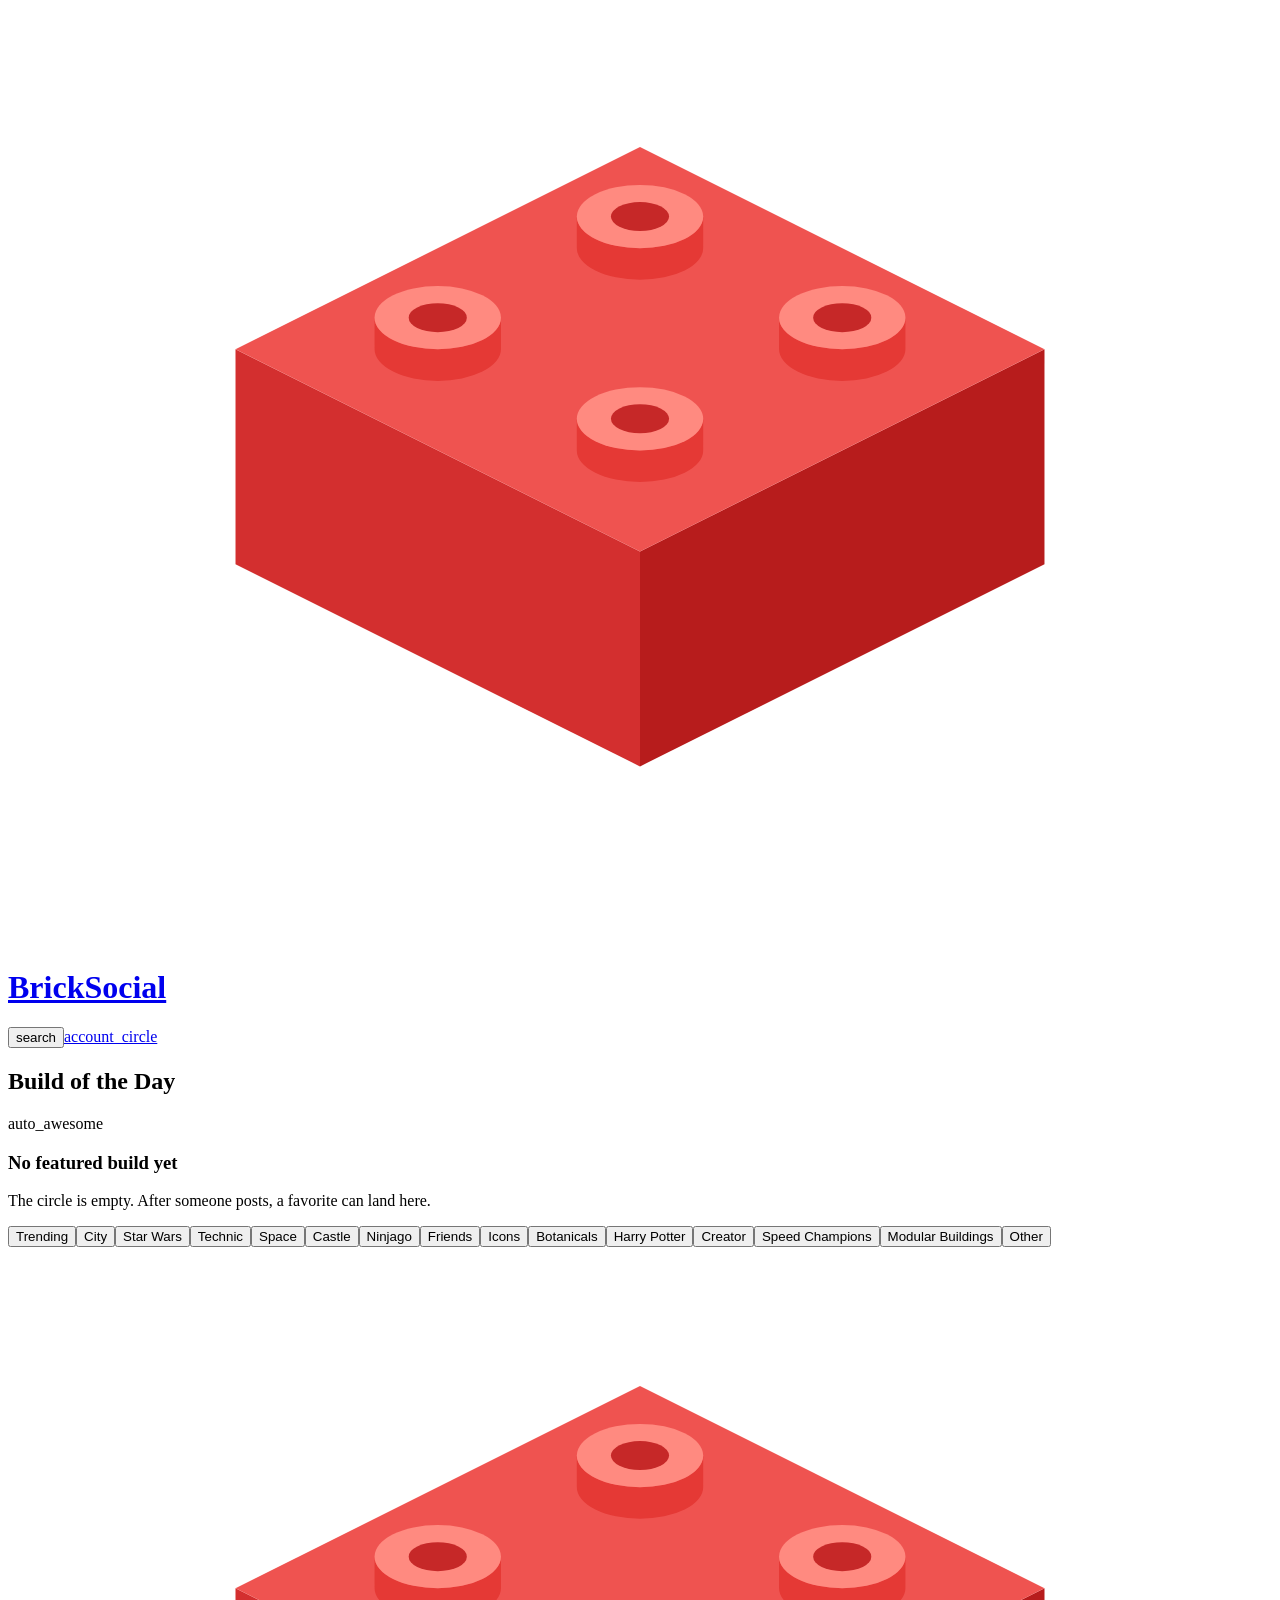
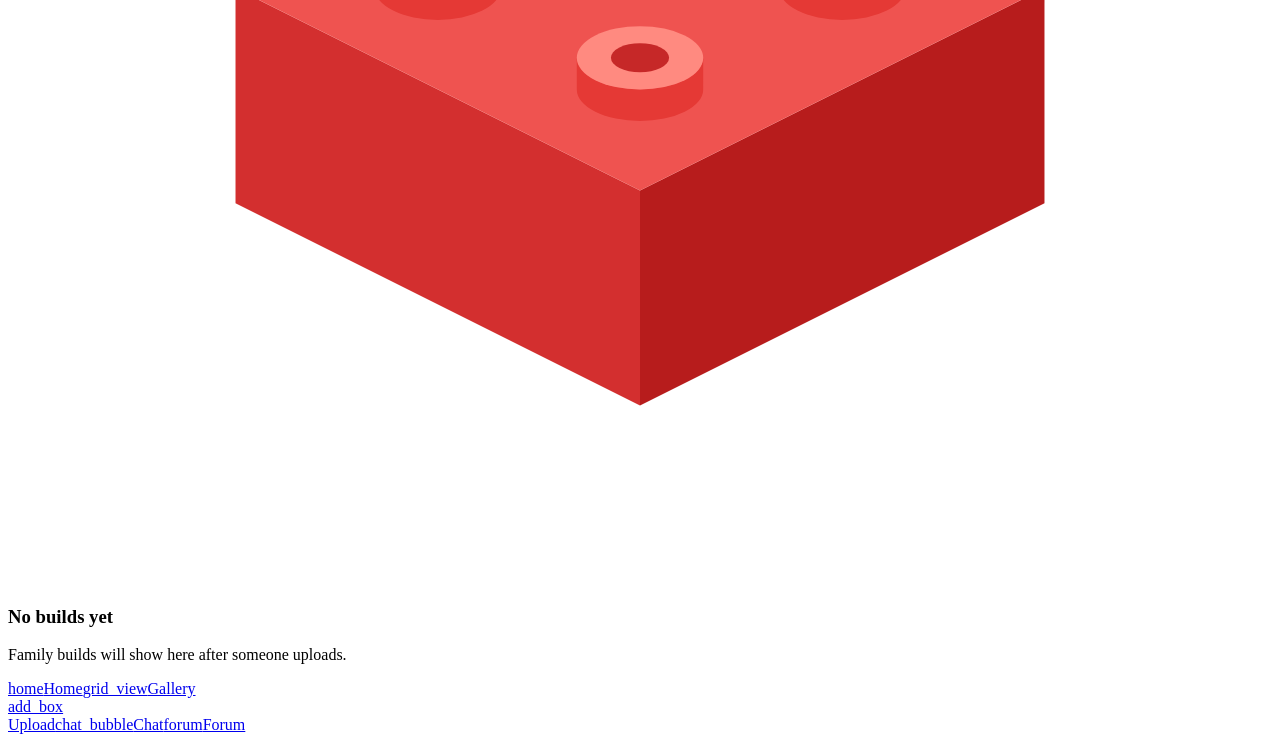
==== commit ab6147dd: "Redeploy main 18151bb: Upload→Storage→posts photo sharing Static export from benny-brick-social@1815" ====
--- a/index.html
+++ b/index.html
@@ -1 +1 @@
-<!DOCTYPE html><!--mHvTfMRnpjgq3pN1egpSd--><html lang="en" class="light __variable_9d7309"><head><meta charSet="utf-8"/><meta name="viewport" content="width=device-width, initial-scale=1, maximum-scale=1, viewport-fit=cover"/><link rel="preload" href="/benny-brick-social-demo-52eaaf6bcc6a/_next/static/media/636a5ac981f94f8b-s.p.woff2" as="font" crossorigin="" type="font/woff2"/><link rel="preload" href="/benny-brick-social-demo-52eaaf6bcc6a/_next/static/media/c49dcee81b580683-s.p.woff2" as="font" crossorigin="" type="font/woff2"/><link rel="preload" as="image" href="/benny-brick-social-demo-52eaaf6bcc6a/brand/brand-mark.svg"/><link rel="stylesheet" href="/benny-brick-social-demo-52eaaf6bcc6a/_next/static/css/20e838fc3af694d5.css" data-precedence="next"/><link rel="preload" as="script" fetchPriority="low" href="/benny-brick-social-demo-52eaaf6bcc6a/_next/static/chunks/webpack-adad39c0f4c1a4bd.js"/><script src="/benny-brick-social-demo-52eaaf6bcc6a/_next/static/chunks/4bd1b696-c023c6e3521b1417.js" async=""></script><script src="/benny-brick-social-demo-52eaaf6bcc6a/_next/static/chunks/255-365a0498dcaf30c2.js" async=""></script><script src="/benny-brick-social-demo-52eaaf6bcc6a/_next/static/chunks/main-app-bd99433b249f6808.js" async=""></script><script src="/benny-brick-social-demo-52eaaf6bcc6a/_next/static/chunks/bc9e92e6-3c45f03f1dfcd780.js" async=""></script><script src="/benny-brick-social-demo-52eaaf6bcc6a/_next/static/chunks/ae6eea6a-cd90b52375550628.js" async=""></script><script src="/benny-brick-social-demo-52eaaf6bcc6a/_next/static/chunks/860-386a075696f7f845.js" async=""></script><script src="/benny-brick-social-demo-52eaaf6bcc6a/_next/static/chunks/619-ba102abea3e3d0e4.js" async=""></script><script src="/benny-brick-social-demo-52eaaf6bcc6a/_next/static/chunks/329-98f1801433b02637.js" async=""></script><script src="/benny-brick-social-demo-52eaaf6bcc6a/_next/static/chunks/app/layout-278e486bfe703cf1.js" async=""></script><script src="/benny-brick-social-demo-52eaaf6bcc6a/_next/static/chunks/app/not-found-c5f0a136be37f384.js" async=""></script><script src="/benny-brick-social-demo-52eaaf6bcc6a/_next/static/chunks/app/page-b7a61cfef134eed1.js" async=""></script><meta name="next-size-adjust" content=""/><meta name="theme-color" content="#b5161e"/><title>BrickSocial</title><meta name="description" content="Invite-only BrickSocial for Benjamin and friends — private circle, Add to Home Screen."/><meta name="application-name" content="BrickSocial"/><link rel="manifest" href="/benny-brick-social-demo-52eaaf6bcc6a/manifest.json"/><meta name="mobile-web-app-capable" content="yes"/><meta name="apple-mobile-web-app-title" content="BrickSocial"/><meta name="apple-mobile-web-app-status-bar-style" content="default"/><link rel="icon" href="/benny-brick-social-demo-52eaaf6bcc6a/icon.svg"/><link rel="apple-touch-icon" href="/benny-brick-social-demo-52eaaf6bcc6a/apple-touch-icon.png"/><script src="/benny-brick-social-demo-52eaaf6bcc6a/_next/static/chunks/polyfills-42372ed130431b0a.js" noModule=""></script></head><body class="__className_9d7309 bg-background text-on-background min-h-screen font-sans"><div hidden=""><!--$--><!--/$--></div><div class="stud-pattern-lg fixed inset-0 pointer-events-none opacity-[0.03] z-[-1]"></div><header class="fixed top-0 w-full z-50 bg-white/80 backdrop-blur-lg shadow-brick-header"><div class="flex items-center justify-between px-6 h-16 w-full"><a class="flex items-center gap-2 active:scale-95 transition-transform min-w-0" href="/benny-brick-social-demo-52eaaf6bcc6a"><img src="/benny-brick-social-demo-52eaaf6bcc6a/brand/brand-mark.svg" alt="" width="28" height="28" class="w-7 h-7 shrink-0" aria-hidden="true"/><h1 class="font-black tracking-tighter text-2xl text-red-600 italic uppercase truncate">BrickSocial</h1></a><div class="flex items-center gap-4 shrink-0"><button type="button" class="p-2 rounded-full hover:bg-zinc-100 transition-colors active:scale-95 duration-100" aria-label="Search"><span class="material-symbols-outlined text-zinc-500" style="font-variation-settings:&#x27;FILL&#x27; 0, &#x27;wght&#x27; 400, &#x27;GRAD&#x27; 0, &#x27;opsz&#x27; 24" aria-hidden="true">search</span></button><a class="p-2 rounded-full hover:bg-zinc-100 transition-colors active:scale-95 duration-100" aria-label="Account" href="/benny-brick-social-demo-52eaaf6bcc6a/account"><span class="material-symbols-outlined text-zinc-500" style="font-variation-settings:&#x27;FILL&#x27; 0, &#x27;wght&#x27; 400, &#x27;GRAD&#x27; 0, &#x27;opsz&#x27; 24" aria-hidden="true">account_circle</span></a></div></div></header><main class="pt-20 pb-28 px-4 md:px-8 max-w-5xl mx-auto"><section class="mb-12"><h2 class="font-headline text-3xl font-extrabold tracking-tight text-on-background mb-6">Build of the Day</h2><section class="rounded-xl bg-surface-container-low p-8 text-center "><div class="w-14 h-14 rounded-2xl bg-surface-container-lowest shadow-sm mx-auto mb-4 flex items-center justify-center"><span class="material-symbols-outlined text-2xl text-secondary" style="font-variation-settings:&#x27;FILL&#x27; 0, &#x27;wght&#x27; 400, &#x27;GRAD&#x27; 0, &#x27;opsz&#x27; 24" aria-hidden="true">auto_awesome</span></div><h3 class="font-headline text-xl font-bold mb-2">No featured build yet</h3><p class="text-sm font-medium text-on-surface-variant max-w-md mx-auto">The circle is empty. After someone posts, a favorite can land here.</p></section></section><div class="mb-8"><div class="flex gap-3 overflow-x-auto no-scrollbar pb-2"><button type="button" class="whitespace-nowrap px-6 py-2 rounded-full bg-primary text-on-primary font-bold shadow-brick-primary active:translate-y-1 active:shadow-none transition-all">Trending</button><button type="button" class="whitespace-nowrap px-6 py-2 rounded-full bg-surface-container-highest text-on-surface font-bold hover:bg-surface-container-high active:translate-y-1 transition-all">City</button><button type="button" class="whitespace-nowrap px-6 py-2 rounded-full bg-surface-container-highest text-on-surface font-bold hover:bg-surface-container-high active:translate-y-1 transition-all">Star Wars</button><button type="button" class="whitespace-nowrap px-6 py-2 rounded-full bg-surface-container-highest text-on-surface font-bold hover:bg-surface-container-high active:translate-y-1 transition-all">Technic</button><button type="button" class="whitespace-nowrap px-6 py-2 rounded-full bg-surface-container-highest text-on-surface font-bold hover:bg-surface-container-high active:translate-y-1 transition-all">Space</button><button type="button" class="whitespace-nowrap px-6 py-2 rounded-full bg-surface-container-highest text-on-surface font-bold hover:bg-surface-container-high active:translate-y-1 transition-all">Castle</button><button type="button" class="whitespace-nowrap px-6 py-2 rounded-full bg-surface-container-highest text-on-surface font-bold hover:bg-surface-container-high active:translate-y-1 transition-all">Ninjago</button><button type="button" class="whitespace-nowrap px-6 py-2 rounded-full bg-surface-container-highest text-on-surface font-bold hover:bg-surface-container-high active:translate-y-1 transition-all">Friends</button><button type="button" class="whitespace-nowrap px-6 py-2 rounded-full bg-surface-container-highest text-on-surface font-bold hover:bg-surface-container-high active:translate-y-1 transition-all">Icons</button><button type="button" class="whitespace-nowrap px-6 py-2 rounded-full bg-surface-container-highest text-on-surface font-bold hover:bg-surface-container-high active:translate-y-1 transition-all">Botanicals</button><button type="button" class="whitespace-nowrap px-6 py-2 rounded-full bg-surface-container-highest text-on-surface font-bold hover:bg-surface-container-high active:translate-y-1 transition-all">Harry Potter</button><button type="button" class="whitespace-nowrap px-6 py-2 rounded-full bg-surface-container-highest text-on-surface font-bold hover:bg-surface-container-high active:translate-y-1 transition-all">Creator</button><button type="button" class="whitespace-nowrap px-6 py-2 rounded-full bg-surface-container-highest text-on-surface font-bold hover:bg-surface-container-high active:translate-y-1 transition-all">Speed Champions</button><button type="button" class="whitespace-nowrap px-6 py-2 rounded-full bg-surface-container-highest text-on-surface font-bold hover:bg-surface-container-high active:translate-y-1 transition-all">Modular Buildings</button><button type="button" class="whitespace-nowrap px-6 py-2 rounded-full bg-surface-container-highest text-on-surface font-bold hover:bg-surface-container-high active:translate-y-1 transition-all">Other</button></div></div><div class="grid grid-cols-1 md:grid-cols-2 gap-8"><section class="rounded-xl bg-surface-container-low p-8 text-center md:col-span-2"><div class="w-14 h-14 rounded-2xl bg-surface-container-lowest shadow-sm mx-auto mb-4 flex items-center justify-center"><span class="material-symbols-outlined text-2xl text-secondary" style="font-variation-settings:&#x27;FILL&#x27; 0, &#x27;wght&#x27; 400, &#x27;GRAD&#x27; 0, &#x27;opsz&#x27; 24" aria-hidden="true">extension</span></div><h3 class="font-headline text-xl font-bold mb-2">No builds yet</h3><p class="text-sm font-medium text-on-surface-variant max-w-md mx-auto">Feed posts from the Stitch mock are gone. Family builds will show here after someone uploads.</p></section></div></main><!--$--><!--/$--><nav class="fixed bottom-0 left-0 w-full flex justify-around items-center px-2 pt-3 bg-white/90 backdrop-blur-xl z-50 rounded-t-[20px] shadow-[0_-4px_12px_rgba(0,0,0,0.08)] border-t-4 border-zinc-100 pb-[max(1.5rem,env(safe-area-inset-bottom))]"><a class="flex flex-col items-center justify-center bg-blue-600 text-white rounded-xl px-3 py-1 shadow-[0_4px_0_0_rgba(0,0,0,0.2)] active:translate-y-1 active:shadow-none duration-75" href="/benny-brick-social-demo-52eaaf6bcc6a"><span class="material-symbols-outlined " style="font-variation-settings:&#x27;FILL&#x27; 1, &#x27;wght&#x27; 400, &#x27;GRAD&#x27; 0, &#x27;opsz&#x27; 24" aria-hidden="true">home</span><span class="text-[10px] font-bold uppercase tracking-wider">Home</span></a><a class="flex flex-col items-center justify-center text-zinc-500 px-3 py-1 hover:text-blue-500 transition-all active:translate-y-1 duration-75" href="/benny-brick-social-demo-52eaaf6bcc6a/gallery"><span class="material-symbols-outlined " style="font-variation-settings:&#x27;FILL&#x27; 0, &#x27;wght&#x27; 400, &#x27;GRAD&#x27; 0, &#x27;opsz&#x27; 24" aria-hidden="true">grid_view</span><span class="text-[10px] font-bold uppercase tracking-wider">Gallery</span></a><a class="flex flex-col items-center justify-center text-zinc-500 px-3 py-1 hover:text-blue-500 transition-all active:translate-y-1 duration-75 scale-110 -translate-y-2" href="/benny-brick-social-demo-52eaaf6bcc6a/upload"><div class="bg-red-600 text-white p-3 rounded-full shadow-lg shadow-red-500/20 mb-1"><span class="material-symbols-outlined text-2xl" style="font-variation-settings:&#x27;FILL&#x27; 1, &#x27;wght&#x27; 400, &#x27;GRAD&#x27; 0, &#x27;opsz&#x27; 24" aria-hidden="true">add_box</span></div><span class="text-[10px] font-bold uppercase tracking-wider">Upload</span></a><a class="flex flex-col items-center justify-center text-zinc-500 px-3 py-1 hover:text-blue-500 transition-all active:translate-y-1 duration-75" href="/benny-brick-social-demo-52eaaf6bcc6a/chat"><span class="material-symbols-outlined " style="font-variation-settings:&#x27;FILL&#x27; 0, &#x27;wght&#x27; 400, &#x27;GRAD&#x27; 0, &#x27;opsz&#x27; 24" aria-hidden="true">chat_bubble</span><span class="text-[10px] font-bold uppercase tracking-wider">Chat</span></a><a class="flex flex-col items-center justify-center text-zinc-500 px-3 py-1 hover:text-blue-500 transition-all active:translate-y-1 duration-75" href="/benny-brick-social-demo-52eaaf6bcc6a/forum"><span class="material-symbols-outlined " style="font-variation-settings:&#x27;FILL&#x27; 0, &#x27;wght&#x27; 400, &#x27;GRAD&#x27; 0, &#x27;opsz&#x27; 24" aria-hidden="true">forum</span><span class="text-[10px] font-bold uppercase tracking-wider">Forum</span></a></nav><script src="/benny-brick-social-demo-52eaaf6bcc6a/_next/static/chunks/webpack-adad39c0f4c1a4bd.js" id="_R_" async=""></script><script>(self.__next_f=self.__next_f||[]).push([0])</script><script>self.__next_f.push([1,"1:\"$Sreact.fragment\"\n2:I[6300,[\"992\",\"static/chunks/bc9e92e6-3c45f03f1dfcd780.js\",\"811\",\"static/chunks/ae6eea6a-cd90b52375550628.js\",\"860\",\"static/chunks/860-386a075696f7f845.js\",\"619\",\"static/chunks/619-ba102abea3e3d0e4.js\",\"329\",\"static/chunks/329-98f1801433b02637.js\",\"177\",\"static/chunks/app/layout-278e486bfe703cf1.js\"],\"Providers\"]\n3:I[1789,[\"992\",\"static/chunks/bc9e92e6-3c45f03f1dfcd780.js\",\"811\",\"static/chunks/ae6eea6a-cd90b52375550628.js\",\"860\",\"static/chunks/860-386a075696f7f845.js\",\"619\",\"static/chunks/619-ba102abea3e3d0e4.js\",\"329\",\"static/chunks/329-98f1801433b02637.js\",\"177\",\"static/chunks/app/layout-278e486bfe703cf1.js\"],\"AppShell\"]\n4:I[9766,[],\"\"]\n5:I[8924,[],\"\"]\n6:I[2619,[\"619\",\"static/chunks/619-ba102abea3e3d0e4.js\",\"345\",\"static/chunks/app/not-found-c5f0a136be37f384.js\"],\"\"]\n7:I[1959,[],\"ClientPageRoot\"]\n8:I[9547,[\"992\",\"static/chunks/bc9e92e6-3c45f03f1dfcd780.js\",\"811\",\"static/chunks/ae6eea6a-cd90b52375550628.js\",\"860\",\"static/chunks/860-386a075696f7f845.js\",\"329\",\"static/chunks/329-98f1801433b02637.js\",\"974\",\"static/chunks/app/page-b7a61cfef134eed1.js\"],\"default\"]\nb:I[4431,[],\"OutletBoundary\"]\nd:I[5278,[],\"AsyncMetadataOutlet\"]\nf:I[4431,[],\"ViewportBoundary\"]\n11:I[4431,[],\"MetadataBoundary\"]\n12:\"$Sreact.suspense\"\n14:I[7150,[],\"\"]\n:HL[\"/benny-brick-social-demo-52eaaf6bcc6a/_next/static/media/636a5ac981f94f8b-s.p.woff2\",\"font\",{\"crossOrigin\":\"\",\"type\":\"font/woff2\"}]\n:HL[\"/benny-brick-social-demo-52eaaf6bcc6a/_next/static/media/c49dcee81b580683-s.p.woff2\",\"font\",{\"crossOrigin\":\"\",\"type\":\"font/woff2\"}]\n:HL[\"/benny-brick-social-demo-52eaaf6bcc6a/_next/static/css/20e838fc3af694d5.css\",\"style\"]\n"])</script><script>self.__next_f.push([1,"0:{\"P\":null,\"b\":\"mHvTfMRnpjgq3pN1egpSd\",\"p\":\"/benny-brick-social-demo-52eaaf6bcc6a\",\"c\":[\"\",\"\"],\"i\":false,\"f\":[[[\"\",{\"children\":[\"__PAGE__\",{}]},\"$undefined\",\"$undefined\",true],[\"\",[\"$\",\"$1\",\"c\",{\"children\":[[[\"$\",\"link\",\"0\",{\"rel\":\"stylesheet\",\"href\":\"/benny-brick-social-demo-52eaaf6bcc6a/_next/static/css/20e838fc3af694d5.css\",\"precedence\":\"next\",\"crossOrigin\":\"$undefined\",\"nonce\":\"$undefined\"}]],[\"$\",\"html\",null,{\"lang\":\"en\",\"className\":\"light __variable_9d7309\",\"children\":[\"$\",\"body\",null,{\"className\":\"__className_9d7309 bg-background text-on-background min-h-screen font-sans\",\"children\":[\"$\",\"$L2\",null,{\"children\":[\"$\",\"$L3\",null,{\"children\":[\"$\",\"$L4\",null,{\"parallelRouterKey\":\"children\",\"error\":\"$undefined\",\"errorStyles\":\"$undefined\",\"errorScripts\":\"$undefined\",\"template\":[\"$\",\"$L5\",null,{}],\"templateStyles\":\"$undefined\",\"templateScripts\":\"$undefined\",\"notFound\":[[\"$\",\"main\",null,{\"className\":\"pt-28 px-6 pb-32 max-w-md mx-auto text-center\",\"children\":[[\"$\",\"h1\",null,{\"className\":\"text-3xl font-extrabold tracking-tight mb-3\",\"children\":\"Brick not found\"}],[\"$\",\"p\",null,{\"className\":\"text-on-surface-variant font-medium mb-8\",\"children\":\"That page isn’t in this family preview.\"}],[\"$\",\"$L6\",null,{\"href\":\"/\",\"className\":\"inline-flex items-center justify-center h-12 px-6 rounded-xl bg-primary text-on-primary font-bold shadow-brick-primary active:translate-y-1 active:shadow-none transition-all\",\"children\":\"Back to Home\"}]]}],[]],\"forbidden\":\"$undefined\",\"unauthorized\":\"$undefined\"}]}]}]}]}]]}],{\"children\":[\"__PAGE__\",[\"$\",\"$1\",\"c\",{\"children\":[[\"$\",\"$L7\",null,{\"Component\":\"$8\",\"searchParams\":{},\"params\":{},\"promises\":[\"$@9\",\"$@a\"]}],null,[\"$\",\"$Lb\",null,{\"children\":[\"$Lc\",[\"$\",\"$Ld\",null,{\"promise\":\"$@e\"}]]}]]}],{},null,false]},null,false],[\"$\",\"$1\",\"h\",{\"children\":[null,[[\"$\",\"$Lf\",null,{\"children\":\"$L10\"}],[\"$\",\"meta\",null,{\"name\":\"next-size-adjust\",\"content\":\"\"}]],[\"$\",\"$L11\",null,{\"children\":[\"$\",\"div\",null,{\"hidden\":true,\"children\":[\"$\",\"$12\",null,{\"fallback\":null,\"children\":\"$L13\"}]}]}]]}],false]],\"m\":\"$undefined\",\"G\":[\"$14\",[]],\"s\":false,\"S\":true}\n"])</script><script>self.__next_f.push([1,"9:{}\na:\"$0:f:0:1:2:children:1:props:children:0:props:params\"\n"])</script><script>self.__next_f.push([1,"10:[[\"$\",\"meta\",\"0\",{\"charSet\":\"utf-8\"}],[\"$\",\"meta\",\"1\",{\"name\":\"viewport\",\"content\":\"width=device-width, initial-scale=1, maximum-scale=1, viewport-fit=cover\"}],[\"$\",\"meta\",\"2\",{\"name\":\"theme-color\",\"content\":\"#b5161e\"}]]\nc:null\n"])</script><script>self.__next_f.push([1,"15:I[622,[],\"IconMark\"]\n"])</script><script>self.__next_f.push([1,"e:{\"metadata\":[[\"$\",\"title\",\"0\",{\"children\":\"BrickSocial\"}],[\"$\",\"meta\",\"1\",{\"name\":\"description\",\"content\":\"Invite-only BrickSocial for Benjamin and friends — private circle, Add to Home Screen.\"}],[\"$\",\"meta\",\"2\",{\"name\":\"application-name\",\"content\":\"BrickSocial\"}],[\"$\",\"link\",\"3\",{\"rel\":\"manifest\",\"href\":\"/benny-brick-social-demo-52eaaf6bcc6a/manifest.json\",\"crossOrigin\":\"$undefined\"}],[\"$\",\"meta\",\"4\",{\"name\":\"mobile-web-app-capable\",\"content\":\"yes\"}],[\"$\",\"meta\",\"5\",{\"name\":\"apple-mobile-web-app-title\",\"content\":\"BrickSocial\"}],[\"$\",\"meta\",\"6\",{\"name\":\"apple-mobile-web-app-status-bar-style\",\"content\":\"default\"}],[\"$\",\"link\",\"7\",{\"rel\":\"icon\",\"href\":\"/benny-brick-social-demo-52eaaf6bcc6a/icon.svg\"}],[\"$\",\"link\",\"8\",{\"rel\":\"apple-touch-icon\",\"href\":\"/benny-brick-social-demo-52eaaf6bcc6a/apple-touch-icon.png\"}],[\"$\",\"$L15\",\"9\",{}]],\"error\":null,\"digest\":\"$undefined\"}\n"])</script><script>self.__next_f.push([1,"13:\"$e:metadata\"\n"])</script></body></html>+<!DOCTYPE html><!--Mc1rXsyxmJf3VBdBGNq93--><html lang="en" class="light __variable_9d7309"><head><meta charSet="utf-8"/><meta name="viewport" content="width=device-width, initial-scale=1, maximum-scale=1, viewport-fit=cover"/><link rel="preload" href="/benny-brick-social-demo-52eaaf6bcc6a/_next/static/media/636a5ac981f94f8b-s.p.woff2" as="font" crossorigin="" type="font/woff2"/><link rel="preload" href="/benny-brick-social-demo-52eaaf6bcc6a/_next/static/media/c49dcee81b580683-s.p.woff2" as="font" crossorigin="" type="font/woff2"/><link rel="stylesheet" href="/benny-brick-social-demo-52eaaf6bcc6a/_next/static/css/65b5d7c3bb71bc86.css" data-precedence="next"/><link rel="preload" as="script" fetchPriority="low" href="/benny-brick-social-demo-52eaaf6bcc6a/_next/static/chunks/webpack-42afa87af1df6012.js"/><script src="/benny-brick-social-demo-52eaaf6bcc6a/_next/static/chunks/4bd1b696-c023c6e3521b1417.js" async=""></script><script src="/benny-brick-social-demo-52eaaf6bcc6a/_next/static/chunks/255-365a0498dcaf30c2.js" async=""></script><script src="/benny-brick-social-demo-52eaaf6bcc6a/_next/static/chunks/main-app-bd99433b249f6808.js" async=""></script><script src="/benny-brick-social-demo-52eaaf6bcc6a/_next/static/chunks/bc9e92e6-3c45f03f1dfcd780.js" async=""></script><script src="/benny-brick-social-demo-52eaaf6bcc6a/_next/static/chunks/ae6eea6a-cd90b52375550628.js" async=""></script><script src="/benny-brick-social-demo-52eaaf6bcc6a/_next/static/chunks/860-386a075696f7f845.js" async=""></script><script src="/benny-brick-social-demo-52eaaf6bcc6a/_next/static/chunks/619-ba102abea3e3d0e4.js" async=""></script><script src="/benny-brick-social-demo-52eaaf6bcc6a/_next/static/chunks/16-1c032f4b8768602e.js" async=""></script><script src="/benny-brick-social-demo-52eaaf6bcc6a/_next/static/chunks/app/layout-71a0693b31043e86.js" async=""></script><script src="/benny-brick-social-demo-52eaaf6bcc6a/_next/static/chunks/app/not-found-c5f0a136be37f384.js" async=""></script><script src="/benny-brick-social-demo-52eaaf6bcc6a/_next/static/chunks/134-9f07d5ec56dfadee.js" async=""></script><script src="/benny-brick-social-demo-52eaaf6bcc6a/_next/static/chunks/813-13a0e9589f489255.js" async=""></script><script src="/benny-brick-social-demo-52eaaf6bcc6a/_next/static/chunks/app/page-3724751232a78709.js" async=""></script><meta name="next-size-adjust" content=""/><meta name="theme-color" content="#D32F2F"/><title>BrickSocial</title><meta name="description" content="Invite-only BrickSocial for Benjamin and friends — private circle, Add to Home Screen."/><meta name="application-name" content="BrickSocial"/><link rel="manifest" href="/benny-brick-social-demo-52eaaf6bcc6a/manifest.json"/><meta name="mobile-web-app-capable" content="yes"/><meta name="apple-mobile-web-app-title" content="BrickSocial"/><meta name="apple-mobile-web-app-status-bar-style" content="default"/><link rel="icon" href="/benny-brick-social-demo-52eaaf6bcc6a/icon.svg" type="image/svg+xml"/><link rel="icon" href="/benny-brick-social-demo-52eaaf6bcc6a/brand/app-icon.svg" type="image/svg+xml"/><link rel="apple-touch-icon" href="/benny-brick-social-demo-52eaaf6bcc6a/apple-touch-icon.png"/><script src="/benny-brick-social-demo-52eaaf6bcc6a/_next/static/chunks/polyfills-42372ed130431b0a.js" noModule=""></script></head><body class="__className_9d7309 bg-background text-on-background min-h-screen font-sans"><div hidden=""><!--$--><!--/$--></div><div class="stud-pattern-lg fixed inset-0 pointer-events-none opacity-[0.03] z-[-1]"></div><header class="fixed top-0 w-full z-50 bg-white/80 backdrop-blur-lg shadow-brick-header"><div class="flex items-center justify-between px-6 h-16 w-full"><a class="flex items-center gap-2 active:scale-95 transition-transform min-w-0" href="/benny-brick-social-demo-52eaaf6bcc6a"><svg viewBox="0 0 200 148" class="w-7 h-7 text-red-600 shrink-0" role="img" aria-label="BrickSocial"><path fill="#B71C1C" d="M164 54 L164 88 L100 120 L100 86 Z"></path><path fill="#D32F2F" d="M36 54 L36 88 L100 120 L100 86 Z"></path><path fill="#EF5350" d="M100 22 L164 54 L100 86 L36 54 Z"></path><g transform="translate(100 33)"><path fill="#E53935" d="M-10 0 V5 A10 5 0 0 0 10 5 V0 A10 5 0 0 1 -10 0 Z"></path><ellipse fill="#FF8A80" rx="10" ry="5"></ellipse><ellipse fill="#C62828" rx="4.6" ry="2.3"></ellipse></g><g transform="translate(68 49)"><path fill="#E53935" d="M-10 0 V5 A10 5 0 0 0 10 5 V0 A10 5 0 0 1 -10 0 Z"></path><ellipse fill="#FF8A80" rx="10" ry="5"></ellipse><ellipse fill="#C62828" rx="4.6" ry="2.3"></ellipse></g><g transform="translate(132 49)"><path fill="#E53935" d="M-10 0 V5 A10 5 0 0 0 10 5 V0 A10 5 0 0 1 -10 0 Z"></path><ellipse fill="#FF8A80" rx="10" ry="5"></ellipse><ellipse fill="#C62828" rx="4.6" ry="2.3"></ellipse></g><g transform="translate(100 65)"><path fill="#E53935" d="M-10 0 V5 A10 5 0 0 0 10 5 V0 A10 5 0 0 1 -10 0 Z"></path><ellipse fill="#FF8A80" rx="10" ry="5"></ellipse><ellipse fill="#C62828" rx="4.6" ry="2.3"></ellipse></g></svg><h1 class="font-black tracking-tighter text-2xl text-red-600 italic uppercase truncate">BrickSocial</h1></a><div class="flex items-center gap-4 shrink-0"><button type="button" class="p-2 rounded-full hover:bg-zinc-100 transition-colors active:scale-95 duration-100" aria-label="Search"><span class="material-symbols-outlined text-zinc-500" style="font-variation-settings:&#x27;FILL&#x27; 0, &#x27;wght&#x27; 400, &#x27;GRAD&#x27; 0, &#x27;opsz&#x27; 24" aria-hidden="true">search</span></button><a class="p-2 rounded-full hover:bg-zinc-100 transition-colors active:scale-95 duration-100" aria-label="Account" href="/benny-brick-social-demo-52eaaf6bcc6a/account"><span class="material-symbols-outlined text-zinc-500" style="font-variation-settings:&#x27;FILL&#x27; 0, &#x27;wght&#x27; 400, &#x27;GRAD&#x27; 0, &#x27;opsz&#x27; 24" aria-hidden="true">account_circle</span></a></div></div></header><main class="pt-20 pb-28 px-4 md:px-8 max-w-5xl mx-auto"><section class="mb-12"><h2 class="font-headline text-3xl font-extrabold tracking-tight text-on-background mb-6">Build of the Day</h2><section class="rounded-xl bg-surface-container-low p-8 text-center "><div class="w-14 h-14 rounded-2xl bg-surface-container-lowest shadow-sm mx-auto mb-4 flex items-center justify-center"><span class="material-symbols-outlined text-2xl text-secondary" style="font-variation-settings:&#x27;FILL&#x27; 0, &#x27;wght&#x27; 400, &#x27;GRAD&#x27; 0, &#x27;opsz&#x27; 24" aria-hidden="true">auto_awesome</span></div><h3 class="font-headline text-xl font-bold mb-2">No featured build yet</h3><p class="text-sm font-medium text-on-surface-variant max-w-md mx-auto">The circle is empty. After someone posts, a favorite can land here.</p></section></section><div class="mb-8"><div class="flex gap-3 overflow-x-auto no-scrollbar pb-2"><button type="button" class="whitespace-nowrap px-6 py-2 rounded-full bg-primary text-on-primary font-bold shadow-brick-primary active:translate-y-1 active:shadow-none transition-all">Trending</button><button type="button" class="whitespace-nowrap px-6 py-2 rounded-full bg-surface-container-highest text-on-surface font-bold hover:bg-surface-container-high active:translate-y-1 transition-all">City</button><button type="button" class="whitespace-nowrap px-6 py-2 rounded-full bg-surface-container-highest text-on-surface font-bold hover:bg-surface-container-high active:translate-y-1 transition-all">Star Wars</button><button type="button" class="whitespace-nowrap px-6 py-2 rounded-full bg-surface-container-highest text-on-surface font-bold hover:bg-surface-container-high active:translate-y-1 transition-all">Technic</button><button type="button" class="whitespace-nowrap px-6 py-2 rounded-full bg-surface-container-highest text-on-surface font-bold hover:bg-surface-container-high active:translate-y-1 transition-all">Space</button><button type="button" class="whitespace-nowrap px-6 py-2 rounded-full bg-surface-container-highest text-on-surface font-bold hover:bg-surface-container-high active:translate-y-1 transition-all">Castle</button><button type="button" class="whitespace-nowrap px-6 py-2 rounded-full bg-surface-container-highest text-on-surface font-bold hover:bg-surface-container-high active:translate-y-1 transition-all">Ninjago</button><button type="button" class="whitespace-nowrap px-6 py-2 rounded-full bg-surface-container-highest text-on-surface font-bold hover:bg-surface-container-high active:translate-y-1 transition-all">Friends</button><button type="button" class="whitespace-nowrap px-6 py-2 rounded-full bg-surface-container-highest text-on-surface font-bold hover:bg-surface-container-high active:translate-y-1 transition-all">Icons</button><button type="button" class="whitespace-nowrap px-6 py-2 rounded-full bg-surface-container-highest text-on-surface font-bold hover:bg-surface-container-high active:translate-y-1 transition-all">Botanicals</button><button type="button" class="whitespace-nowrap px-6 py-2 rounded-full bg-surface-container-highest text-on-surface font-bold hover:bg-surface-container-high active:translate-y-1 transition-all">Harry Potter</button><button type="button" class="whitespace-nowrap px-6 py-2 rounded-full bg-surface-container-highest text-on-surface font-bold hover:bg-surface-container-high active:translate-y-1 transition-all">Creator</button><button type="button" class="whitespace-nowrap px-6 py-2 rounded-full bg-surface-container-highest text-on-surface font-bold hover:bg-surface-container-high active:translate-y-1 transition-all">Speed Champions</button><button type="button" class="whitespace-nowrap px-6 py-2 rounded-full bg-surface-container-highest text-on-surface font-bold hover:bg-surface-container-high active:translate-y-1 transition-all">Modular Buildings</button><button type="button" class="whitespace-nowrap px-6 py-2 rounded-full bg-surface-container-highest text-on-surface font-bold hover:bg-surface-container-high active:translate-y-1 transition-all">Other</button></div></div><div class="grid grid-cols-1 md:grid-cols-2 gap-8"><section class="rounded-xl bg-surface-container-low p-8 text-center md:col-span-2"><div class="w-14 h-14 rounded-2xl bg-surface-container-lowest shadow-sm mx-auto mb-4 flex items-center justify-center"><svg viewBox="0 0 200 148" class="w-8 h-8" role="img" aria-label="BrickSocial"><path fill="#B71C1C" d="M164 54 L164 88 L100 120 L100 86 Z"></path><path fill="#D32F2F" d="M36 54 L36 88 L100 120 L100 86 Z"></path><path fill="#EF5350" d="M100 22 L164 54 L100 86 L36 54 Z"></path><g transform="translate(100 33)"><path fill="#E53935" d="M-10 0 V5 A10 5 0 0 0 10 5 V0 A10 5 0 0 1 -10 0 Z"></path><ellipse fill="#FF8A80" rx="10" ry="5"></ellipse><ellipse fill="#C62828" rx="4.6" ry="2.3"></ellipse></g><g transform="translate(68 49)"><path fill="#E53935" d="M-10 0 V5 A10 5 0 0 0 10 5 V0 A10 5 0 0 1 -10 0 Z"></path><ellipse fill="#FF8A80" rx="10" ry="5"></ellipse><ellipse fill="#C62828" rx="4.6" ry="2.3"></ellipse></g><g transform="translate(132 49)"><path fill="#E53935" d="M-10 0 V5 A10 5 0 0 0 10 5 V0 A10 5 0 0 1 -10 0 Z"></path><ellipse fill="#FF8A80" rx="10" ry="5"></ellipse><ellipse fill="#C62828" rx="4.6" ry="2.3"></ellipse></g><g transform="translate(100 65)"><path fill="#E53935" d="M-10 0 V5 A10 5 0 0 0 10 5 V0 A10 5 0 0 1 -10 0 Z"></path><ellipse fill="#FF8A80" rx="10" ry="5"></ellipse><ellipse fill="#C62828" rx="4.6" ry="2.3"></ellipse></g></svg></div><h3 class="font-headline text-xl font-bold mb-2">No builds yet</h3><p class="text-sm font-medium text-on-surface-variant max-w-md mx-auto">Family builds will show here after someone uploads.</p></section></div></main><!--$--><!--/$--><nav class="fixed bottom-0 left-0 w-full flex justify-around items-center px-2 pt-3 bg-white/90 backdrop-blur-xl z-50 rounded-t-[20px] shadow-[0_-4px_12px_rgba(0,0,0,0.08)] border-t-4 border-zinc-100 pb-[max(1.5rem,env(safe-area-inset-bottom))]"><a class="flex flex-col items-center justify-center bg-blue-600 text-white rounded-xl px-3 py-1 shadow-[0_4px_0_0_rgba(0,0,0,0.2)] active:translate-y-1 active:shadow-none duration-75" href="/benny-brick-social-demo-52eaaf6bcc6a"><span class="material-symbols-outlined " style="font-variation-settings:&#x27;FILL&#x27; 1, &#x27;wght&#x27; 400, &#x27;GRAD&#x27; 0, &#x27;opsz&#x27; 24" aria-hidden="true">home</span><span class="text-[10px] font-bold uppercase tracking-wider">Home</span></a><a class="flex flex-col items-center justify-center text-zinc-500 px-3 py-1 hover:text-blue-500 transition-all active:translate-y-1 duration-75" href="/benny-brick-social-demo-52eaaf6bcc6a/gallery"><span class="material-symbols-outlined " style="font-variation-settings:&#x27;FILL&#x27; 0, &#x27;wght&#x27; 400, &#x27;GRAD&#x27; 0, &#x27;opsz&#x27; 24" aria-hidden="true">grid_view</span><span class="text-[10px] font-bold uppercase tracking-wider">Gallery</span></a><a class="flex flex-col items-center justify-center text-zinc-500 px-3 py-1 hover:text-blue-500 transition-all active:translate-y-1 duration-75 scale-110 -translate-y-2" href="/benny-brick-social-demo-52eaaf6bcc6a/upload"><div class="bg-red-600 text-white p-3 rounded-full shadow-lg shadow-red-500/20 mb-1"><span class="material-symbols-outlined text-2xl" style="font-variation-settings:&#x27;FILL&#x27; 1, &#x27;wght&#x27; 400, &#x27;GRAD&#x27; 0, &#x27;opsz&#x27; 24" aria-hidden="true">add_box</span></div><span class="text-[10px] font-bold uppercase tracking-wider">Upload</span></a><a class="flex flex-col items-center justify-center text-zinc-500 px-3 py-1 hover:text-blue-500 transition-all active:translate-y-1 duration-75" href="/benny-brick-social-demo-52eaaf6bcc6a/chat"><span class="material-symbols-outlined " style="font-variation-settings:&#x27;FILL&#x27; 0, &#x27;wght&#x27; 400, &#x27;GRAD&#x27; 0, &#x27;opsz&#x27; 24" aria-hidden="true">chat_bubble</span><span class="text-[10px] font-bold uppercase tracking-wider">Chat</span></a><a class="flex flex-col items-center justify-center text-zinc-500 px-3 py-1 hover:text-blue-500 transition-all active:translate-y-1 duration-75" href="/benny-brick-social-demo-52eaaf6bcc6a/forum"><span class="material-symbols-outlined " style="font-variation-settings:&#x27;FILL&#x27; 0, &#x27;wght&#x27; 400, &#x27;GRAD&#x27; 0, &#x27;opsz&#x27; 24" aria-hidden="true">forum</span><span class="text-[10px] font-bold uppercase tracking-wider">Forum</span></a></nav><script src="/benny-brick-social-demo-52eaaf6bcc6a/_next/static/chunks/webpack-42afa87af1df6012.js" id="_R_" async=""></script><script>(self.__next_f=self.__next_f||[]).push([0])</script><script>self.__next_f.push([1,"1:\"$Sreact.fragment\"\n2:I[6300,[\"992\",\"static/chunks/bc9e92e6-3c45f03f1dfcd780.js\",\"811\",\"static/chunks/ae6eea6a-cd90b52375550628.js\",\"860\",\"static/chunks/860-386a075696f7f845.js\",\"619\",\"static/chunks/619-ba102abea3e3d0e4.js\",\"16\",\"static/chunks/16-1c032f4b8768602e.js\",\"177\",\"static/chunks/app/layout-71a0693b31043e86.js\"],\"Providers\"]\n3:I[1789,[\"992\",\"static/chunks/bc9e92e6-3c45f03f1dfcd780.js\",\"811\",\"static/chunks/ae6eea6a-cd90b52375550628.js\",\"860\",\"static/chunks/860-386a075696f7f845.js\",\"619\",\"static/chunks/619-ba102abea3e3d0e4.js\",\"16\",\"static/chunks/16-1c032f4b8768602e.js\",\"177\",\"static/chunks/app/layout-71a0693b31043e86.js\"],\"AppShell\"]\n4:I[9766,[],\"\"]\n5:I[8924,[],\"\"]\n6:I[2619,[\"619\",\"static/chunks/619-ba102abea3e3d0e4.js\",\"345\",\"static/chunks/app/not-found-c5f0a136be37f384.js\"],\"\"]\n7:I[1959,[],\"ClientPageRoot\"]\n8:I[9547,[\"992\",\"static/chunks/bc9e92e6-3c45f03f1dfcd780.js\",\"811\",\"static/chunks/ae6eea6a-cd90b52375550628.js\",\"860\",\"static/chunks/860-386a075696f7f845.js\",\"619\",\"static/chunks/619-ba102abea3e3d0e4.js\",\"134\",\"static/chunks/134-9f07d5ec56dfadee.js\",\"16\",\"static/chunks/16-1c032f4b8768602e.js\",\"813\",\"static/chunks/813-13a0e9589f489255.js\",\"974\",\"static/chunks/app/page-3724751232a78709.js\"],\"default\"]\nb:I[4431,[],\"OutletBoundary\"]\nd:I[5278,[],\"AsyncMetadataOutlet\"]\nf:I[4431,[],\"ViewportBoundary\"]\n11:I[4431,[],\"MetadataBoundary\"]\n12:\"$Sreact.suspense\"\n14:I[7150,[],\"\"]\n:HL[\"/benny-brick-social-demo-52eaaf6bcc6a/_next/static/media/636a5ac981f94f8b-s.p.woff2\",\"font\",{\"crossOrigin\":\"\",\"type\":\"font/woff2\"}]\n:HL[\"/benny-brick-social-demo-52eaaf6bcc6a/_next/static/media/c49dcee81b580683-s.p.woff2\",\"font\",{\"crossOrigin\":\"\",\"type\":\"font/woff2\"}]\n:HL[\"/benny-brick-social-demo-52eaaf6bcc6a/_next/static/css/65b5d7c3bb71bc86.css\",\"style\"]\n"])</script><script>self.__next_f.push([1,"0:{\"P\":null,\"b\":\"Mc1rXsyxmJf3VBdBGNq93\",\"p\":\"/benny-brick-social-demo-52eaaf6bcc6a\",\"c\":[\"\",\"\"],\"i\":false,\"f\":[[[\"\",{\"children\":[\"__PAGE__\",{}]},\"$undefined\",\"$undefined\",true],[\"\",[\"$\",\"$1\",\"c\",{\"children\":[[[\"$\",\"link\",\"0\",{\"rel\":\"stylesheet\",\"href\":\"/benny-brick-social-demo-52eaaf6bcc6a/_next/static/css/65b5d7c3bb71bc86.css\",\"precedence\":\"next\",\"crossOrigin\":\"$undefined\",\"nonce\":\"$undefined\"}]],[\"$\",\"html\",null,{\"lang\":\"en\",\"className\":\"light __variable_9d7309\",\"children\":[\"$\",\"body\",null,{\"className\":\"__className_9d7309 bg-background text-on-background min-h-screen font-sans\",\"children\":[\"$\",\"$L2\",null,{\"children\":[\"$\",\"$L3\",null,{\"children\":[\"$\",\"$L4\",null,{\"parallelRouterKey\":\"children\",\"error\":\"$undefined\",\"errorStyles\":\"$undefined\",\"errorScripts\":\"$undefined\",\"template\":[\"$\",\"$L5\",null,{}],\"templateStyles\":\"$undefined\",\"templateScripts\":\"$undefined\",\"notFound\":[[\"$\",\"main\",null,{\"className\":\"pt-28 px-6 pb-32 max-w-md mx-auto text-center\",\"children\":[[\"$\",\"h1\",null,{\"className\":\"text-3xl font-extrabold tracking-tight mb-3\",\"children\":\"Brick not found\"}],[\"$\",\"p\",null,{\"className\":\"text-on-surface-variant font-medium mb-8\",\"children\":\"That page isn’t in this family preview.\"}],[\"$\",\"$L6\",null,{\"href\":\"/\",\"className\":\"inline-flex items-center justify-center h-12 px-6 rounded-xl bg-primary text-on-primary font-bold shadow-brick-primary active:translate-y-1 active:shadow-none transition-all\",\"children\":\"Back to Home\"}]]}],[]],\"forbidden\":\"$undefined\",\"unauthorized\":\"$undefined\"}]}]}]}]}]]}],{\"children\":[\"__PAGE__\",[\"$\",\"$1\",\"c\",{\"children\":[[\"$\",\"$L7\",null,{\"Component\":\"$8\",\"searchParams\":{},\"params\":{},\"promises\":[\"$@9\",\"$@a\"]}],null,[\"$\",\"$Lb\",null,{\"children\":[\"$Lc\",[\"$\",\"$Ld\",null,{\"promise\":\"$@e\"}]]}]]}],{},null,false]},null,false],[\"$\",\"$1\",\"h\",{\"children\":[null,[[\"$\",\"$Lf\",null,{\"children\":\"$L10\"}],[\"$\",\"meta\",null,{\"name\":\"next-size-adjust\",\"content\":\"\"}]],[\"$\",\"$L11\",null,{\"children\":[\"$\",\"div\",null,{\"hidden\":true,\"children\":[\"$\",\"$12\",null,{\"fallback\":null,\"children\":\"$L13\"}]}]}]]}],false]],\"m\":\"$undefined\",\"G\":[\"$14\",[]],\"s\":false,\"S\":true}\n"])</script><script>self.__next_f.push([1,"9:{}\na:\"$0:f:0:1:2:children:1:props:children:0:props:params\"\n"])</script><script>self.__next_f.push([1,"10:[[\"$\",\"meta\",\"0\",{\"charSet\":\"utf-8\"}],[\"$\",\"meta\",\"1\",{\"name\":\"viewport\",\"content\":\"width=device-width, initial-scale=1, maximum-scale=1, viewport-fit=cover\"}],[\"$\",\"meta\",\"2\",{\"name\":\"theme-color\",\"content\":\"#D32F2F\"}]]\nc:null\n"])</script><script>self.__next_f.push([1,"15:I[622,[],\"IconMark\"]\n"])</script><script>self.__next_f.push([1,"e:{\"metadata\":[[\"$\",\"title\",\"0\",{\"children\":\"BrickSocial\"}],[\"$\",\"meta\",\"1\",{\"name\":\"description\",\"content\":\"Invite-only BrickSocial for Benjamin and friends — private circle, Add to Home Screen.\"}],[\"$\",\"meta\",\"2\",{\"name\":\"application-name\",\"content\":\"BrickSocial\"}],[\"$\",\"link\",\"3\",{\"rel\":\"manifest\",\"href\":\"/benny-brick-social-demo-52eaaf6bcc6a/manifest.json\",\"crossOrigin\":\"$undefined\"}],[\"$\",\"meta\",\"4\",{\"name\":\"mobile-web-app-capable\",\"content\":\"yes\"}],[\"$\",\"meta\",\"5\",{\"name\":\"apple-mobile-web-app-title\",\"content\":\"BrickSocial\"}],[\"$\",\"meta\",\"6\",{\"name\":\"apple-mobile-web-app-status-bar-style\",\"content\":\"default\"}],[\"$\",\"link\",\"7\",{\"rel\":\"icon\",\"href\":\"/benny-brick-social-demo-52eaaf6bcc6a/icon.svg\",\"type\":\"image/svg+xml\"}],[\"$\",\"link\",\"8\",{\"rel\":\"icon\",\"href\":\"/benny-brick-social-demo-52eaaf6bcc6a/brand/app-icon.svg\",\"type\":\"image/svg+xml\"}],[\"$\",\"link\",\"9\",{\"rel\":\"apple-touch-icon\",\"href\":\"/benny-brick-social-demo-52eaaf6bcc6a/apple-touch-icon.png\"}],[\"$\",\"$L15\",\"10\",{}]],\"error\":null,\"digest\":\"$undefined\"}\n"])</script><script>self.__next_f.push([1,"13:\"$e:metadata\"\n"])</script></body></html>
